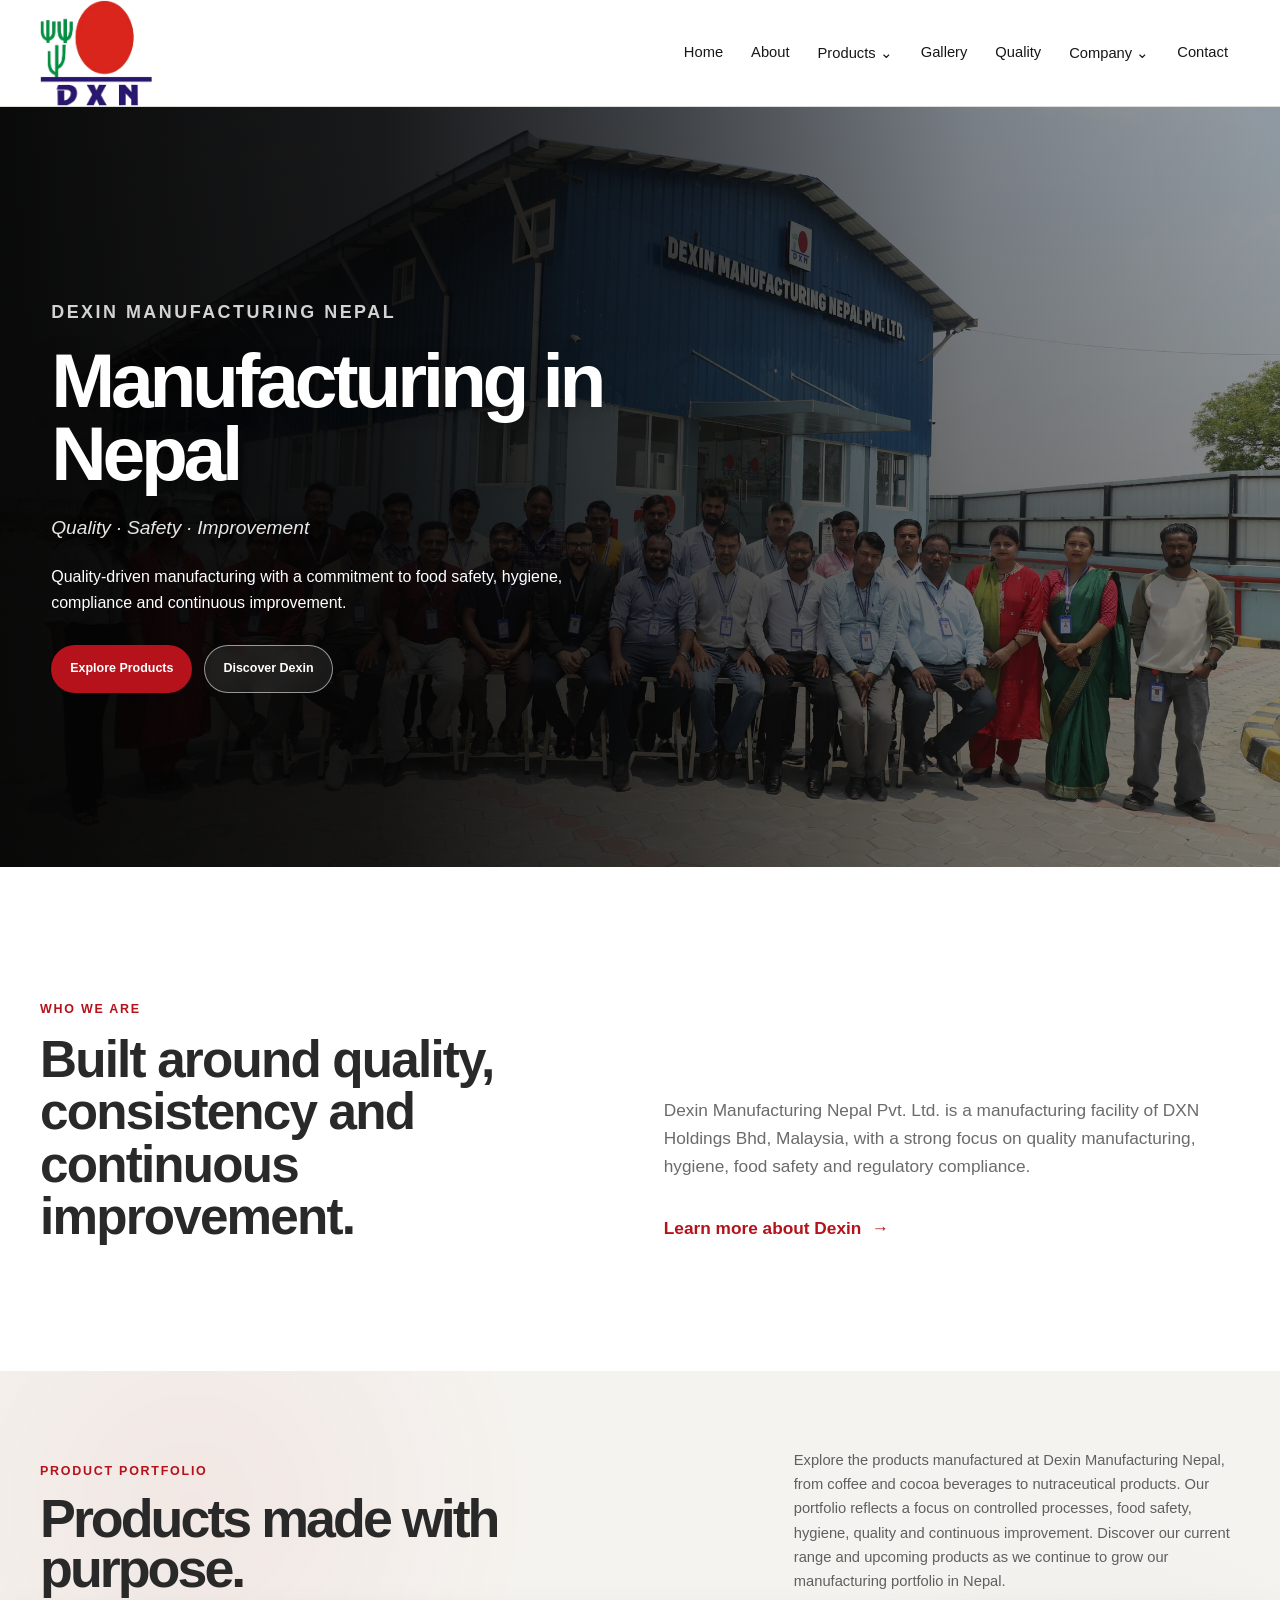
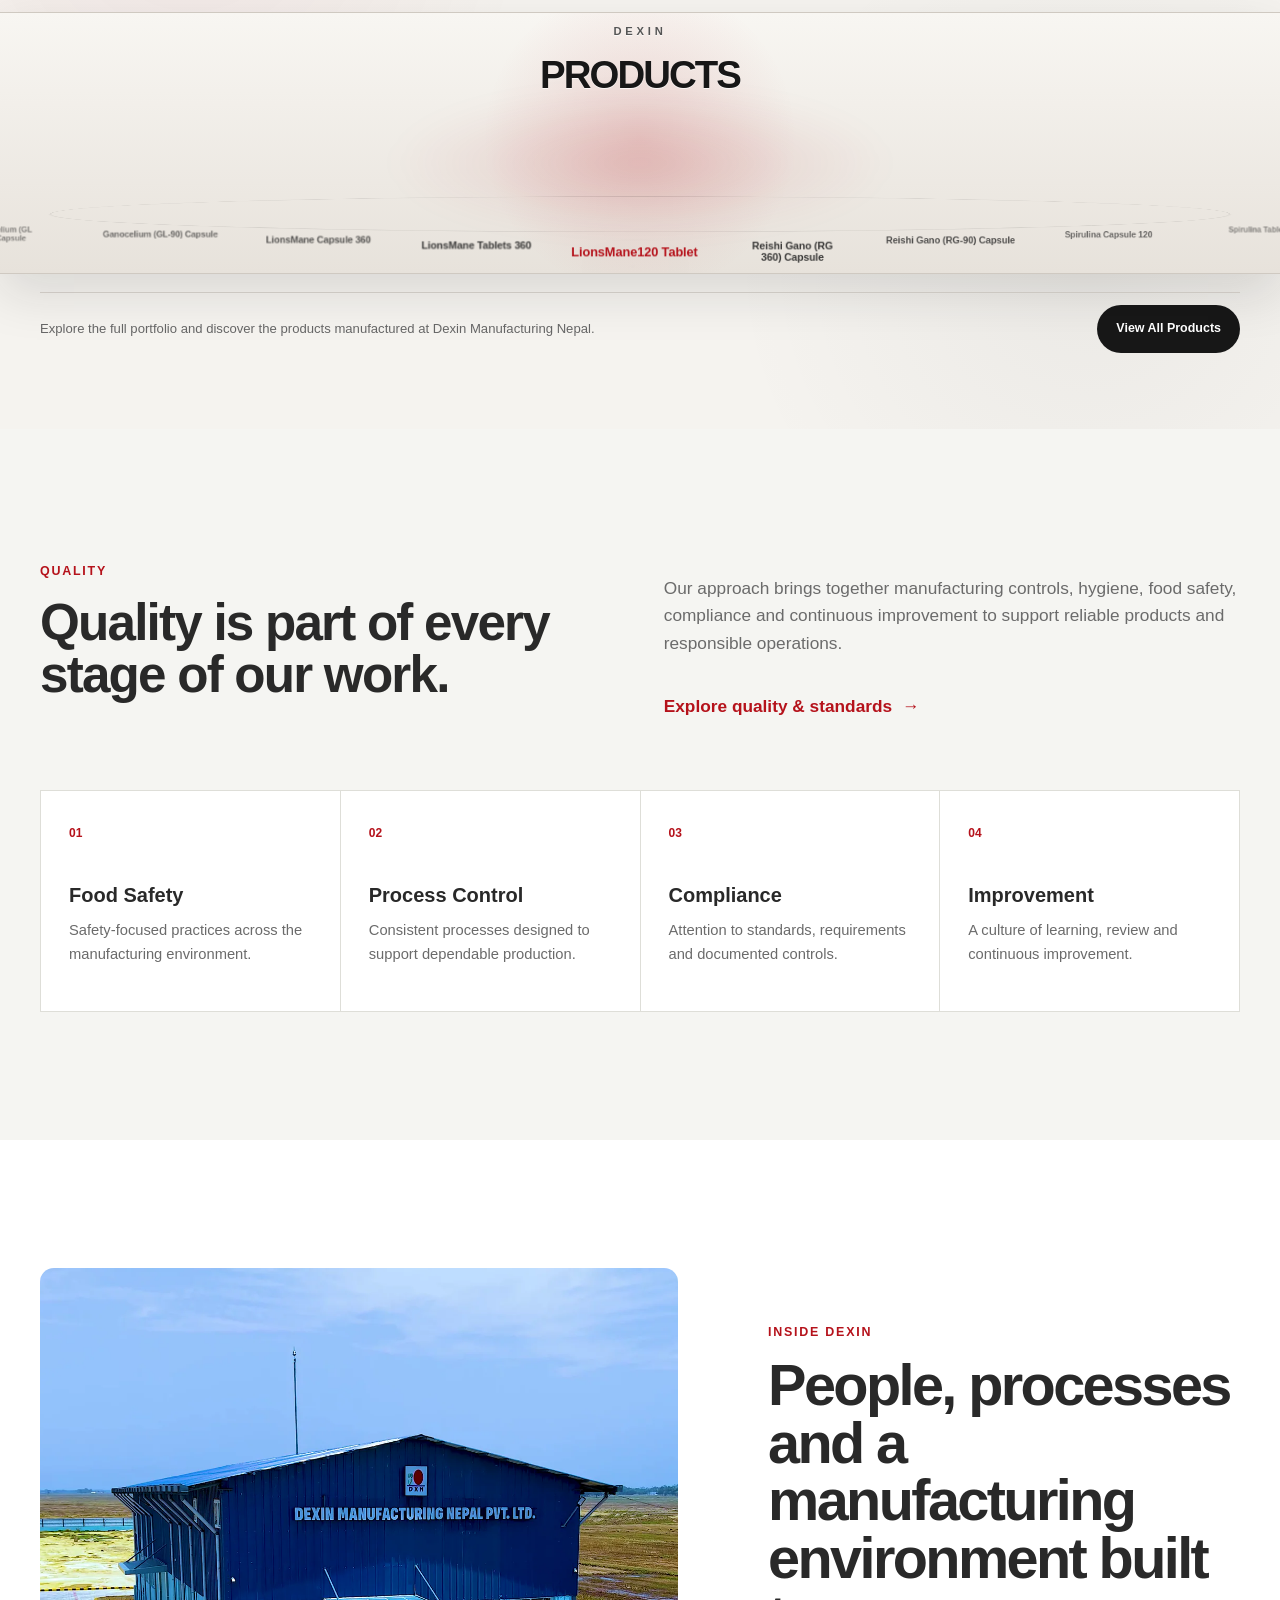
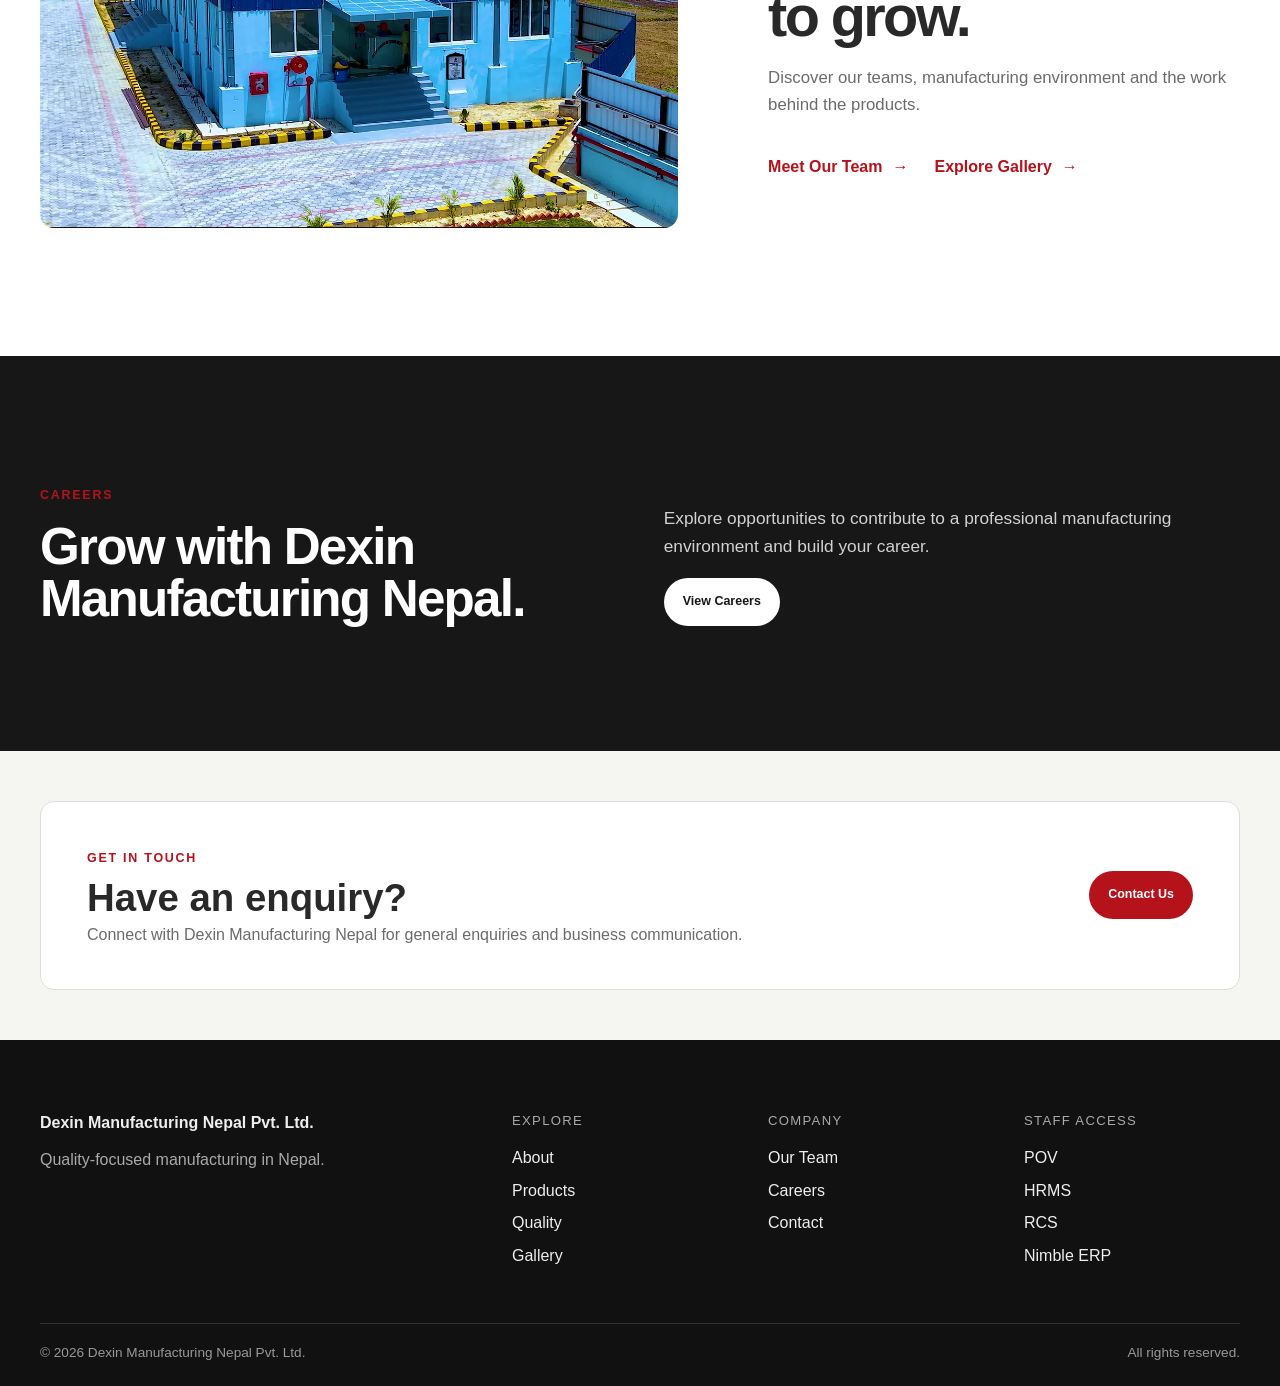
==== index.html @ 537d605a "Refresh automatic image slideshow script cache" ====
<!DOCTYPE html>
<html lang="en">
<head>
<meta charset="UTF-8">
<meta name="viewport" content="width=device-width, initial-scale=1.0">
<meta name="description" content="Dexin Manufacturing Nepal Pvt. Ltd. — quality-focused manufacturing, food safety, innovation and continuous improvement.">
<title>Dexin Manufacturing Nepal Pvt. Ltd.</title>
<link rel="icon" type="image/png" href="images/logo/dxn-logo.png">
<link rel="preload" as="image" href="optimized-images/hero/factory-main.webp" fetchpriority="high">
<link rel="stylesheet" href="css/style.css?v=nav-glow-2">
<link rel="stylesheet" href="css/pages/products.css">
<link rel="stylesheet" href="css/pages/home.css">
<link rel="stylesheet" href="css/responsive.css">
</head>
<body>
<header class="site-header"><div class="container header-inner">
<a class="brand" href="index.html"><img src="images/logo/dxn-logo.png" alt="Dexin Manufacturing Nepal logo"></a>
<button class="nav-toggle" type="button" aria-expanded="false" aria-controls="site-nav"><span></span><span></span><span></span><span class="sr-only">Open navigation</span></button>
<nav class="site-nav" id="site-nav" aria-label="Main navigation">
<a href="index.html" aria-current="page">Home</a><a href="about.html">About</a>
<div class="nav-dropdown"><button class="nav-dropdown-toggle" type="button">Products <span>⌄</span></button><div class="nav-dropdown-menu"><a href="products.html">All Products</a><div class="nav-dropdown-submenu"><button class="nav-submenu-toggle" type="button">Top Product <span>›</span></button><div class="nav-dropdown-submenu-menu"><a href="top-products.html?category=DXN%20Coffee">DXN Coffee</a><a href="top-products.html?category=DXN%20RG%20%26%20GL">DXN RG &amp; GL</a><a href="top-products.html?category=DXN%20Spirulina">DXN Spirulina</a><a href="top-products.html?category=DXN%20Cocozhi">DXN Cocozhi</a></div></div><a href="upcoming-products.html">Upcoming Product</a></div></div>
<a href="gallery.html">Gallery</a><a href="quality.html">Quality</a>
<div class="nav-dropdown"><button class="nav-dropdown-toggle" type="button">Company <span>⌄</span></button><div class="nav-dropdown-menu company-menu"><a href="our-team.html">Our Team</a><a href="careers.html">Careers</a><div class="nav-dropdown-submenu"><button class="nav-submenu-toggle" type="button">Staff Portal <span>›</span></button><div class="nav-dropdown-submenu-menu"><a href="https://pov.dxn2u.com" target="_blank" rel="noopener noreferrer">POV</a><a href="https://hrms.dxn2u.com" target="_blank" rel="noopener noreferrer">HRMS</a><a href="https://rcs.dxn2u.com" target="_blank" rel="noopener noreferrer">RCS</a><a href="https://dexin.nimbleerp.com" target="_blank" rel="noopener noreferrer">Nimble ERP</a></div></div></div></div>
<a href="contact.html">Contact</a>
</nav></div></header>

<main>
<section class="home-hero">
  <div class="container home-hero-grid">
    <div class="home-hero-copy reveal">
      <p class="eyebrow">DEXIN MANUFACTURING NEPAL</p>
      <h1>Manufacturing in Nepal</h1>
      <p class="hero-lead"><em>Quality · Safety · Improvement</em></p>
      <p class="hero-description">Quality-driven manufacturing with a commitment to food safety, hygiene, compliance and continuous improvement.</p>
      <div class="hero-actions">
        <a class="button button-primary" href="products.html">Explore Products</a>
        <a class="button button-ghost" href="about.html">Discover Dexin</a>
      </div>
    </div>
    <div class="home-hero-media reveal">
      <img src="images/hero/factory-main.png" alt="Dexin Manufacturing Nepal facility" data-auto-hero-fallback>
    </div>
  </div>
</section>

<section class="section home-intro">
  <div class="container split-layout">
    <div class="section-heading reveal">
      <span class="section-label">Who We Are</span>
      <h2>Built around quality, consistency and continuous improvement.</h2>
    </div>
    <div class="section-copy reveal">
      <p>Dexin Manufacturing Nepal Pvt. Ltd. is a manufacturing facility of DXN Holdings Bhd, Malaysia, with a strong focus on quality manufacturing, hygiene, food safety and regulatory compliance.</p>
      <a class="text-link" href="about.html">Learn more about Dexin <span>→</span></a>
    </div>
  </div>
</section>

<section class="home-products">
  <div class="container">
    <div class="home-section-intro reveal">
      <div>
        <span class="section-label">Product Portfolio</span>
        <h2>Products made with purpose.</h2>
      </div>
      <p>Explore the products manufactured at Dexin Manufacturing Nepal, from coffee and cocoa beverages to nutraceutical products. Our portfolio reflects a focus on controlled processes, food safety, hygiene, quality and continuous improvement. Discover our current range and upcoming products as we continue to grow our manufacturing portfolio in Nepal.</p>
    </div>
    <div class="home-product-stage">
      <div class="product-stage product-stage-modern">
        <div class="stage-glow" aria-hidden="true"></div>
        <div class="stage-center" aria-hidden="true">
          <span>DEXIN</span>
          <strong>PRODUCTS</strong>
        </div>
        <div id="product-orbit" class="product-orbit" aria-label="Rotating product showcase"></div>
      </div>
    </div>
    <div class="home-product-footer">
      <p>Explore the full portfolio and discover the products manufactured at Dexin Manufacturing Nepal.</p>
      <a class="button button-light" href="products.html">View All Products</a>
    </div>
  </div>
</section>

<section class="section section-muted home-quality">
  <div class="container">
    <div class="split-layout">
      <div class="section-heading reveal">
        <span class="section-label">Quality</span>
        <h2>Quality is part of every stage of our work.</h2>
      </div>
      <div class="section-copy reveal">
        <p>Our approach brings together manufacturing controls, hygiene, food safety, compliance and continuous improvement to support reliable products and responsible operations.</p>
        <a class="text-link" href="quality.html">Explore quality &amp; standards <span>→</span></a>
      </div>
    </div>
    <div class="quality-pillars">
      <article class="quality-pillar reveal"><span>01</span><h3>Food Safety</h3><p>Safety-focused practices across the manufacturing environment.</p></article>
      <article class="quality-pillar reveal"><span>02</span><h3>Process Control</h3><p>Consistent processes designed to support dependable production.</p></article>
      <article class="quality-pillar reveal"><span>03</span><h3>Compliance</h3><p>Attention to standards, requirements and documented controls.</p></article>
      <article class="quality-pillar reveal"><span>04</span><h3>Improvement</h3><p>A culture of learning, review and continuous improvement.</p></article>
    </div>
  </div>
</section>

<section class="section home-visual">
  <div class="container home-visual-grid">
    <div class="home-visual-image reveal"><img src="images/factory/factory-intro.jpg" alt="Dexin manufacturing environment" loading="lazy" decoding="async" data-image-rotator="factory"></div>
    <div class="home-visual-copy reveal">
      <span class="section-label">Inside Dexin</span>
      <h2>People, processes and a manufacturing environment built to grow.</h2>
      <p>Discover our teams, manufacturing environment and the work behind the products.</p>
      <div class="home-visual-links">
        <a class="text-link" href="our-team.html">Meet Our Team <span>→</span></a>
        <a class="text-link" href="gallery.html">Explore Gallery <span>→</span></a>
      </div>
    </div>
  </div>
</section>

<section class="section section-dark home-careers">
  <div class="container split-layout">
    <div class="section-heading reveal">
      <span class="section-label">Careers</span>
      <h2>Grow with Dexin Manufacturing Nepal.</h2>
    </div>
    <div class="section-copy reveal">
      <p>Explore opportunities to contribute to a professional manufacturing environment and build your career.</p>
      <a class="button button-light" href="careers.html">View Careers</a>
    </div>
  </div>
</section>

<section class="home-contact">
  <div class="container home-contact-inner reveal">
    <div><span class="section-label">Get in Touch</span><h2>Have an enquiry?</h2><p>Connect with Dexin Manufacturing Nepal for general enquiries and business communication.</p></div>
    <a class="button button-primary" href="contact.html">Contact Us</a>
  </div>
</section>
</main>

<footer class="site-footer"><div class="container footer-grid">
<div><strong>Dexin Manufacturing Nepal Pvt. Ltd.</strong><p>Quality-focused manufacturing in Nepal.</p></div>
<div><span>Explore</span><a href="about.html">About</a><a href="products.html">Products</a><a href="quality.html">Quality</a><a href="gallery.html">Gallery</a></div>
<div><span>Company</span><a href="our-team.html">Our Team</a><a href="careers.html">Careers</a><a href="contact.html">Contact</a></div>
<div><span>Staff Access</span><a href="https://pov.dxn2u.com" target="_blank" rel="noopener noreferrer">POV</a><a href="https://hrms.dxn2u.com" target="_blank" rel="noopener noreferrer">HRMS</a><a href="https://rcs.dxn2u.com" target="_blank" rel="noopener noreferrer">RCS</a><a href="https://dexin.nimbleerp.com" target="_blank" rel="noopener noreferrer">Nimble ERP</a></div>
</div><div class="container footer-bottom"><span>© <span id="current-year"></span> Dexin Manufacturing Nepal Pvt. Ltd.</span><span>All rights reserved.</span></div></footer>

<script src="js/main.js"></script>
<script src="js/navigation.js"></script>
<script src="js/products.js"></script>
<script src="js/automatic-images.js?v=hero-contrast-15s?v=hero-contrast-12s"></script>
<script src="js/optimized-images.js"></script>
</body></html>
---- css/style.css ----
:root{--primary:#b5121b;--primary-dark:#8f0e15;--dark:#171717;--text:#292929;--muted:#6b6b6b;--surface:#fff;--surface-muted:#f5f5f2;--line:#deded8;--container:1200px;--radius:14px;--shadow:0 16px 45px rgba(0,0,0,.08)}*{box-sizing:border-box}html{scroll-behavior:smooth;overflow-x:clip}body{margin:0;overflow-x:clip;font-family:Arial,Helvetica,sans-serif;color:var(--text);background:var(--surface);line-height:1.6}img{display:block;max-width:100%}a{color:inherit;text-decoration:none}.container{width:min(calc(100% - 48px),var(--container));margin-inline:auto}.sr-only{position:absolute;width:1px;height:1px;padding:0;margin:-1px;overflow:hidden;clip:rect(0,0,0,0);white-space:nowrap;border:0}.site-header{position:sticky;top:0;z-index:100;background:rgba(255,255,255,.96);border-bottom:1px solid var(--line);backdrop-filter:blur(12px)}.header-inner{min-height:78px;display:flex;align-items:center;justify-content:space-between;gap:28px}.brand img{width:112px}.site-nav{display:flex;align-items:center;gap:4px}.site-nav>a,.nav-dropdown-toggle{padding:10px 12px;border:0;background:transparent;color:var(--dark);cursor:pointer;font-size:.92rem;border-radius:999px;transition:color .2s ease,background .2s ease,box-shadow .2s ease,transform .2s ease}.site-nav>a:hover,.site-nav>a:focus-visible,.nav-dropdown-toggle:hover,.nav-dropdown-toggle:focus-visible{color:#fff !important;background:var(--primary) !important;box-shadow:0 0 14px rgba(181,18,27,.65),0 0 30px rgba(181,18,27,.3),inset 0 0 10px rgba(255,255,255,.08);text-shadow:0 0 8px rgba(255,255,255,.45);text-decoration:none}
.site-nav>a:hover,.nav-dropdown-toggle:hover{transform:translateY(-1px)}.nav-dropdown{position:relative}.nav-dropdown-menu{position:absolute;top:calc(100% + 8px);right:0;min-width:190px;padding:8px;background:#fff;border:1px solid var(--line);border-radius:10px;box-shadow:var(--shadow);opacity:0;visibility:hidden;transform:translateY(-5px);transition:.2s ease}.nav-dropdown:hover .nav-dropdown-menu,.nav-dropdown.open .nav-dropdown-menu{opacity:1;visibility:visible;transform:translateY(0)}.nav-dropdown-menu a{display:block;padding:10px 12px;border-radius:7px}.nav-dropdown-menu a:hover{background:var(--surface-muted);color:var(--primary)}.company-menu{min-width:210px}.nav-menu-label{display:block;margin:7px 8px 3px;padding-top:9px;border-top:1px solid var(--line);color:var(--muted);font-size:.68rem;font-weight:700;letter-spacing:.12em;text-transform:uppercase}.nav-toggle{display:none}.hero{overflow:hidden;padding:clamp(56px,8vw,110px) 0;background:var(--surface-muted)}.hero-inner{display:grid;grid-template-columns:.9fr 1.1fr;align-items:center;gap:clamp(40px,7vw,100px)}.eyebrow,.section-label{color:var(--primary);font-size:.78rem;font-weight:700;letter-spacing:.14em;text-transform:uppercase}.hero h1{max-width:720px;margin:16px 0 22px;font-size:clamp(3rem,6vw,5.7rem);line-height:.98;letter-spacing:-.045em}.hero-lead{max-width:600px;font-size:clamp(1.05rem,1.8vw,1.25rem);color:var(--muted)}.hero-actions{display:flex;flex-wrap:wrap;gap:12px;margin-top:30px}.hero-media,.hero-media img{min-height:520px}.hero-media img{width:100%;height:100%;object-fit:cover;border-radius:var(--radius);box-shadow:var(--shadow)}.section{padding:clamp(72px,10vw,140px) 0}.section-muted{background:var(--surface-muted)}.section-dark{color:#fff;background:var(--dark)}.split-layout{display:grid;grid-template-columns:minmax(0,.95fr) minmax(0,1.05fr);gap:clamp(40px,8vw,120px)}.section-heading h2{margin:14px 0 0;max-width:720px;font-size:clamp(2.2rem,4vw,4.4rem);line-height:1.02;letter-spacing:-.035em}.section-heading p{color:var(--muted);max-width:650px}.section-copy{max-width:620px;font-size:1.08rem;color:var(--muted);align-self:end}.section-dark .section-copy{color:#d2d2d2}.text-link{display:inline-flex;gap:10px;align-items:center;margin-top:18px;color:var(--primary);font-weight:700}.text-link span{transition:transform .2s}.text-link:hover span{transform:translateX(5px)}.button{display:inline-flex;align-items:center;justify-content:center;min-height:46px;padding:0 20px;border-radius:999px;font-weight:700;border:1px solid transparent;transition:transform .2s,background .2s}.button:hover{transform:translateY(-2px)}.button-primary{background:var(--primary);color:#fff}.button-primary:hover{background:var(--primary-dark)}.button-ghost{border-color:var(--line);background:#fff}.button-light{background:#fff;color:var(--dark)}.product-preview-grid{display:grid;grid-template-columns:repeat(3,1fr);gap:18px;margin-top:42px}.content-card{min-height:260px;overflow:hidden;border:1px solid var(--line);border-radius:var(--radius);background:#fff}.card-placeholder{min-height:260px;display:grid;place-items:center;padding:20px;color:var(--muted)}.section-footer{margin-top:28px}.site-footer{padding:70px 0 22px;background:#111;color:#eee}.footer-grid{display:grid;grid-template-columns:2fr 1fr 1fr 1fr;gap:40px}.footer-grid>div{display:flex;flex-direction:column;gap:7px}.footer-grid p{margin:4px 0;color:#aaa}.footer-grid span{margin-bottom:7px;color:#aaa;font-size:.82rem;text-transform:uppercase;letter-spacing:.1em}.footer-grid a:hover{color:#fff;text-decoration:underline}.footer-bottom{display:flex;justify-content:space-between;gap:20px;margin-top:55px;padding-top:18px;border-top:1px solid #333;color:#999;font-size:.85rem}.reveal{opacity:0;transform:translateY(22px);transition:opacity .7s ease,transform .7s ease}.reveal.is-visible{opacity:1;transform:translateY(0)}.nav-dropdown-submenu{position:relative}.nav-submenu-toggle{width:100%;display:flex;align-items:center;justify-content:space-between;gap:18px;padding:10px 12px;border:0;background:transparent;color:var(--dark);cursor:pointer;font:inherit;text-align:left;border-radius:7px}.nav-submenu-toggle:hover{background:var(--surface-muted);color:var(--primary)}.nav-dropdown-submenu-menu{position:absolute;top:-8px;left:calc(100% + 8px);min-width:205px;padding:8px;background:#fff;border:1px solid var(--line);border-radius:10px;box-shadow:var(--shadow);opacity:0;visibility:hidden;transform:translateX(-5px);transition:.2s ease}.nav-dropdown-submenu:hover>.nav-dropdown-submenu-menu,.nav-dropdown-submenu.open>.nav-dropdown-submenu-menu{opacity:1;visibility:visible;transform:translateX(0)}.nav-dropdown-submenu-menu a{display:block;padding:10px 12px;border-radius:7px}.nav-dropdown-submenu-menu a:hover{background:var(--surface-muted);color:var(--primary)}.company-menu{min-width:210px}.company-menu .nav-dropdown-submenu-menu{min-width:180px}.nav-menu-label{display:block;margin:7px 8px 3px;padding-top:9px;border-top:1px solid var(--line);color:var(--muted);font-size:.68rem;font-weight:700;letter-spacing:.12em;text-transform:uppercase}.nav-dropdown-submenu{position:relative}.nav-submenu-toggle{width:100%;display:flex;align-items:center;justify-content:space-between;gap:18px;padding:10px 12px;border:0;background:transparent;color:var(--dark);cursor:pointer;font:inherit;text-align:left;border-radius:7px}.nav-submenu-toggle:hover{background:var(--surface-muted);color:var(--primary)}.nav-dropdown-submenu-menu{position:absolute;top:-8px;left:calc(100% + 8px);min-width:205px;padding:8px;background:#fff;border:1px solid var(--line);border-radius:10px;box-shadow:var(--shadow);opacity:0;visibility:hidden;transform:translateX(-5px);transition:.2s ease}.nav-dropdown-submenu:hover>.nav-dropdown-submenu-menu,.nav-dropdown-submenu.open>.nav-dropdown-submenu-menu{opacity:1;visibility:visible;transform:translateX(0)}.nav-dropdown-submenu-menu a{display:block;padding:10px 12px;border-radius:7px}.nav-dropdown-submenu-menu a:hover{background:var(--surface-muted);color:var(--primary)}.company-menu{min-width:210px}.company-menu .nav-dropdown-submenu-menu{min-width:180px}

/* Product Quick View modal */
body.product-quick-view-open{overflow:hidden}
.product-quick-view{position:fixed;inset:0;z-index:9999;display:grid;place-items:center;padding:clamp(16px,3vw,42px);box-sizing:border-box}
.product-quick-view[hidden]{display:none}
.product-quick-view-backdrop{position:absolute;inset:0;background:rgba(8,8,8,.54);backdrop-filter:blur(9px);-webkit-backdrop-filter:blur(9px);opacity:0;transition:opacity .22s ease}
.product-quick-view-dialog{position:relative;z-index:1;width:min(920px,100%);max-height:min(760px,calc(100vh - 40px));overflow:auto;display:grid;grid-template-columns:minmax(260px,.82fr) minmax(0,1.18fr);background:#fff;border:1px solid rgba(255,255,255,.75);border-radius:28px;box-shadow:0 35px 100px rgba(0,0,0,.28);transform:translateY(18px) scale(.97);opacity:0;transition:transform .22s ease,opacity .22s ease;outline:none}
.product-quick-view.is-open .product-quick-view-backdrop{opacity:1}
.product-quick-view.is-open .product-quick-view-dialog{transform:translateY(0) scale(1);opacity:1}
.product-quick-view-close{position:absolute;top:15px;right:15px;z-index:3;width:40px;height:40px;border:1px solid rgba(23,23,23,.1);border-radius:50%;background:rgba(255,255,255,.92);color:#171717;font:inherit;font-size:1.45rem;line-height:1;cursor:pointer;box-shadow:0 8px 20px rgba(23,23,23,.1);transition:transform .2s ease,background .2s ease}
.product-quick-view-close:hover{transform:rotate(4deg) scale(1.04);background:#f3f3ef}
.product-quick-view-media{min-height:470px;display:grid;place-items:center;background:#f5f5f2;padding:42px;overflow:hidden}
.product-quick-view-media img{display:block;width:100%;height:100%;max-width:100%;max-height:100%;object-fit:contain;filter:drop-shadow(0 22px 28px rgba(23,23,23,.13))}
.product-quick-view-image-empty{width:100%;height:100%;min-height:300px;display:flex;flex-direction:column;align-items:center;justify-content:center;gap:8px;color:#bdbdb5;text-align:center}
.product-quick-view-image-empty span{font-size:1.5rem;font-weight:900;letter-spacing:.16em}
.product-quick-view-image-empty small{font-size:.62rem;letter-spacing:.1em}
.product-quick-view-content{padding:clamp(34px,5vw,58px) clamp(28px,5vw,58px) 42px;display:flex;flex-direction:column;justify-content:center;min-width:0}
.product-quick-view-meta{display:flex;align-items:center;gap:9px;flex-wrap:wrap;margin-bottom:14px}
.product-quick-view-type,.product-quick-view-status{display:inline-flex;align-items:center;min-height:25px;padding:5px 9px;border-radius:999px;font-size:.58rem;font-weight:800;letter-spacing:.08em;text-transform:uppercase}
.product-quick-view-type{background:#f1f1ed;color:#777}
.product-quick-view-status-current{background:#171717;color:#fff}
.product-quick-view-status-upcoming{background:#b5121b;color:#fff}
.product-quick-view-content h2{margin:0 42px 16px 0;font-size:clamp(2rem,4vw,3.65rem);line-height:.98;letter-spacing:-.05em;color:#171717}
.product-quick-view-description{margin:0;color:#62625d;font-size:.94rem;line-height:1.75}
.product-quick-view-facts{display:grid;grid-template-columns:repeat(2,minmax(0,1fr));gap:10px;margin:25px 0 0}
.product-quick-view-facts>div{padding:13px 15px;border:1px solid #e3e3de;border-radius:13px;background:#fafaf8}
.product-quick-view-facts dt{margin:0 0 4px;color:#92928b;font-size:.57rem;font-weight:800;letter-spacing:.1em;text-transform:uppercase}
.product-quick-view-facts dd{margin:0;color:#292925;font-size:.76rem;line-height:1.4;font-weight:700}
.product-quick-view-actions{display:flex;align-items:center;gap:10px;flex-wrap:wrap;margin-top:28px}
.product-quick-view-actions .button{padding:11px 16px;font-size:.7rem}
.product-quick-view-dismiss{cursor:pointer}
@media(max-width:760px){
  .product-quick-view{padding:12px}
  .product-quick-view-dialog{grid-template-columns:1fr;max-height:calc(100vh - 24px);border-radius:22px}
  .product-quick-view-media{min-height:290px;height:34vh;max-height:360px;padding:28px}
  .product-quick-view-content{padding:28px 24px 30px}
  .product-quick-view-content h2{font-size:clamp(1.85rem,8vw,2.8rem)}
}
@media(max-width:480px){
  .product-quick-view-media{height:260px;min-height:240px;padding:22px}
  .product-quick-view-facts{grid-template-columns:1fr}
  .product-quick-view-actions{display:grid;grid-template-columns:1fr}
  .product-quick-view-actions .button{text-align:center}
}
@media(prefers-reduced-motion:reduce){
  .product-quick-view-backdrop,.product-quick-view-dialog,.product-quick-view-close{transition:none}
}
---- css/pages/products.css ----
/* Products — premium editorial catalogue */
.products-editorial-hero{position:relative;min-height:760px;display:flex;align-items:center;background:#f1f1ed;color:#171717;overflow:hidden;border-bottom:1px solid #deded8}
.products-hero-noise{position:absolute;inset:0;opacity:.22;pointer-events:none;background-image:radial-gradient(#8d8d86 .7px,transparent .7px);background-size:18px 18px}
.products-hero-content{position:relative;z-index:1;display:grid;grid-template-columns:.82fr 1.18fr;gap:24px;align-items:center;min-height:820px}
.products-hero-copy{padding:70px 0 80px;max-width:640px}
.products-hero-copy h1{margin:17px 0 25px;font-size:clamp(3.8rem,7vw,7.5rem);line-height:.87;letter-spacing:-.065em}
.products-hero-copy h1 em{font-style:normal;color:#b5121b}
.products-hero-copy>p:not(.eyebrow){max-width:540px;color:#656560;font-size:1.08rem;line-height:1.7}
.products-hero-actions{display:flex;align-items:center;gap:25px;margin-top:32px;flex-wrap:wrap}
.button{display:inline-flex;align-items:center;gap:12px;text-decoration:none;border-radius:999px;padding:13px 18px;font-size:.78rem;font-weight:800}
.button-dark{background:#171717;color:#fff}.button-dark:hover{background:#b5121b}.button-light{background:#fff;color:#171717}.button-light:hover{background:#f1f1ed}
.hero-product-stage{position:relative;height:700px;max-width:820px;margin:auto;width:100%;display:grid;place-items:center;isolation:isolate}
.hero-product-stage::before{content:"";position:absolute;width:88%;aspect-ratio:1/1;border:1px solid rgba(23,23,23,.12);border-radius:50%;box-shadow:0 0 0 34px rgba(23,23,23,.025),0 0 0 68px rgba(23,23,23,.018);pointer-events:none}
.hero-product-stage::after{content:"";position:absolute;width:54%;height:31%;border:1px solid rgba(181,18,27,.13);border-radius:50%;transform:rotate(-8deg);pointer-events:none}
.hero-product-orbit-system{position:absolute;inset:50% 0 auto 50%;width:0;height:0;z-index:3}
.hero-product-orbit-card{position:absolute;left:0;top:0;display:flex;flex-direction:column;align-items:center;gap:5px;text-decoration:none;color:#171717;transform-origin:center center;will-change:transform,opacity;transition:opacity .25s ease,filter .25s ease;outline:none}
.hero-product-item{box-sizing:border-box;width:100%;height:var(--hero-card-media-height,146px);flex:0 0 var(--hero-card-media-height,146px);min-width:0;min-height:0;display:grid;place-items:center;background:rgba(255,255,255,.96);border:1px solid #deded8;border-radius:18px;padding:12px;box-shadow:0 14px 32px rgba(23,23,23,.11);backdrop-filter:blur(8px);overflow:hidden;contain:paint}
.hero-product-item img{display:block;width:auto;height:auto;min-width:0;min-height:0;max-width:82%;max-height:82%;object-fit:contain;object-position:center;box-sizing:border-box;transform:none;filter:drop-shadow(0 6px 9px rgba(23,23,23,.09))}
.hero-product-item-empty{background:rgba(247,247,243,.96);color:#c6c6bf;display:flex;flex-direction:column;align-items:center;justify-content:center;gap:7px;text-align:center}
.hero-product-item-empty>span{font-size:1rem;letter-spacing:.16em;font-weight:900}
.hero-product-item-empty small{font-size:.48rem;letter-spacing:.08em}
.hero-product-name{display:block;width:100%;max-width:128px;text-align:center;font-size:.48rem;line-height:1.12;font-weight:800;letter-spacing:-.01em;text-wrap:balance;overflow-wrap:anywhere}
.hero-product-type{font-size:.36rem;line-height:1;text-transform:uppercase;letter-spacing:.1em;color:#8a8a84}
.hero-product-orbit-card:hover .hero-product-item,.hero-product-orbit-card:focus-visible .hero-product-item{border-color:#b5121b;box-shadow:0 22px 48px rgba(23,23,23,.18)}
.hero-product-orbit-card:focus-visible{outline:2px solid #b5121b;outline-offset:5px;border-radius:24px}
.hero-product-orbit-card.is-front .hero-product-name{color:#b5121b}
.hero-product-center{position:relative;z-index:20;pointer-events:none;width:230px;height:230px;border-radius:50%;background:#171717;color:#fff;display:flex;flex-direction:column;align-items:center;justify-content:center;box-shadow:0 25px 60px rgba(23,23,23,.2);text-align:center}
.hero-product-center span{font-size:.62rem;letter-spacing:.22em;font-weight:800;color:#d8d8d0}.hero-product-center strong{font-size:1.75rem;letter-spacing:-.05em}.hero-product-center small{font-size:.55rem;letter-spacing:.18em;margin-top:5px;color:#aaa}
.hero-product-orbit-label{position:absolute;right:3%;bottom:2%;font-size:.52rem;font-weight:800;letter-spacing:.13em;color:#85857e;z-index:6}.hero-product-orbit-label span{color:#b5121b;margin:0 4px}
.product-index{background:#fff;padding-top:110px;padding-bottom:125px}
.product-index-head{display:grid;grid-template-columns:1fr 1fr;gap:60px;align-items:end;margin-bottom:42px}
.product-index-head h2{margin:10px 0 0;font-size:clamp(3rem,5vw,5.3rem);line-height:.92;letter-spacing:-.055em}
.product-index-head>p{margin:0;color:#6b6b6b;line-height:1.7;max-width:530px;justify-self:end}
.product-filter-bar{display:flex;gap:8px;flex-wrap:wrap;border-top:1px solid #deded8;border-bottom:1px solid #deded8;padding:13px 0;margin-bottom:28px}
.product-filter{appearance:none;border:1px solid transparent;background:transparent;border-radius:999px;padding:9px 15px;color:#686864;font:inherit;font-size:.76rem;font-weight:800;cursor:pointer}
.product-filter:hover{background:#f1f1ed;color:#171717}.product-filter.is-active{background:#171717;color:#fff}
.product-grid-all{display:grid;grid-template-columns:repeat(3,1fr);gap:18px;margin-top:0}
.product-card-editorial{border:1px solid #deded8;border-radius:18px;background:#fff;overflow:hidden;text-decoration:none;color:inherit;transition:transform .28s ease,box-shadow .28s ease,border-color .28s ease}
.product-card-editorial:hover{transform:translateY(-6px);border-color:#c9c9c2;box-shadow:0 24px 60px rgba(23,23,23,.1)}
.product-card-editorial .product-card-media{height:350px;background:#f5f5f2;padding:24px;position:relative;display:grid;place-items:center;overflow:hidden;isolation:isolate}
.product-card-editorial .product-image-fit{width:100%;height:100%;min-width:0;min-height:0;display:grid;place-items:center;overflow:hidden}
.product-card-editorial .product-card-media img{display:block;width:100%;height:100%;min-width:0;min-height:0;max-width:100%;max-height:100%;object-fit:contain;object-position:center;filter:drop-shadow(0 14px 20px rgba(23,23,23,.1));transform:scale(var(--product-visual-scale,1));transition:transform .35s ease}
.product-card-editorial:hover .product-card-media img{transform:scale(calc(var(--product-visual-scale,1) * 1.02))}
.product-card-body{padding:20px 21px 24px;border-top:1px solid #e7e7e2}.product-card-meta{display:flex;justify-content:space-between;align-items:center}.product-card-meta small{color:#b5121b;text-transform:uppercase;letter-spacing:.1em;font-weight:800;font-size:.63rem}.product-card-meta span{font-size:.9rem;color:#999;transition:transform .25s}.product-card-editorial:hover .product-card-meta span{transform:translate(3px,-3px);color:#171717}
.product-card-editorial h3{margin:10px 0 7px;font-size:1.18rem;line-height:1.15;letter-spacing:-.025em}.product-package{margin:0;color:#777;font-size:.78rem;line-height:1.5}
.product-status{position:absolute;top:14px;left:14px;padding:6px 9px;border-radius:999px;background:#171717;color:#fff;font-size:.61rem;font-weight:800;letter-spacing:.06em}.product-status-upcoming{background:#b5121b}
.product-image-empty{height:100%;width:100%;display:flex;flex-direction:column;align-items:center;justify-content:center;color:#999;gap:8px}.product-image-empty span{font-size:1.5rem;letter-spacing:.16em;font-weight:900;color:#d1d1cb}.product-image-empty small{font-size:.65rem;letter-spacing:.08em}
.products-category-band{background:#171717;color:#fff;padding:90px 0}.products-category-inner{display:grid;grid-template-columns:1.05fr 1fr auto;gap:50px;align-items:center}.products-category-inner h2{font-size:clamp(2.3rem,4vw,4.5rem);line-height:.95;letter-spacing:-.055em;margin:10px 0 0}.products-category-inner>p{margin:0;color:#aaa;line-height:1.7;max-width:470px}.products-category-inner .section-label{color:#d71920}
.product-loading{grid-column:1/-1;text-align:center;padding:70px;color:#777}
@media(max-width:1050px){
  .products-editorial-hero,.products-hero-content{min-height:720px}
  .products-hero-content{grid-template-columns:.8fr 1.2fr}
  .hero-product-stage{height:620px}
  .hero-product-center{width:200px;height:200px}
  .hero-product-stage::before{width:86%}
  .product-grid-all{grid-template-columns:repeat(2,1fr)}
  .products-category-inner{grid-template-columns:1fr 1fr}
  .products-category-inner .button{justify-self:start}
}
@media(max-width:760px){
  .products-editorial-hero{min-height:auto}
  .products-hero-content{display:block;min-height:auto}
  .products-hero-copy{text-align:center;padding:80px 0 20px;margin:auto}
  .products-hero-copy>p:not(.eyebrow){margin-left:auto;margin-right:auto}
  .products-hero-actions{justify-content:center}
  .hero-product-stage{height:560px;max-width:680px}
  .hero-product-center{width:165px;height:165px}
  .hero-product-center strong{font-size:1.2rem}
  .hero-product-stage::before{width:88%}
  .hero-product-orbit-label{right:50%;transform:translateX(50%);bottom:0;white-space:nowrap}
  .product-index{padding-top:75px;padding-bottom:85px}
  .product-index-head{grid-template-columns:1fr;gap:20px}
  .product-index-head>p{justify-self:start}
  .products-category-inner{grid-template-columns:1fr;gap:25px}
}
@media(max-width:560px){
  .products-hero-copy h1{font-size:clamp(3.25rem,16vw,5rem)}
  .hero-product-stage{height:500px}
  .hero-product-center{width:135px;height:135px}
  .hero-product-center strong{font-size:1rem}
  .hero-product-center span{font-size:.5rem}
  .hero-product-stage::before{width:94%;box-shadow:0 0 0 18px rgba(23,23,23,.025),0 0 0 36px rgba(23,23,23,.018)}
  .hero-product-stage::after{width:70%;height:34%}
  .hero-product-orbit-label{font-size:.43rem}
  .product-grid-all{grid-template-columns:1fr}
  .product-card-editorial .product-card-media{height:300px;padding:28px}
  .product-filter-bar{overflow-x:auto;flex-wrap:nowrap}
  .product-filter{flex:0 0 auto}
  .products-category-band{padding:70px 0}
}
@media(prefers-reduced-motion:reduce){.hero-product-orbit-card{transition:none}.hero-product-stage::before,.hero-product-stage::after{animation:none!important}}
\n
/* Product hero rotating showcase */
.products-editorial-hero .hero-product-showcase,.products-hero-modern .hero-product-showcase{position:relative;width:100%;height:700px;display:grid;place-items:center;isolation:isolate;overflow:visible}
.hero-product-ring{position:absolute;left:50%;top:48%;width:0;height:0;z-index:4}
.hero-product-ring::before,.hero-product-ring::after{content:"";position:absolute;border:1px solid rgba(23,23,23,.11);border-radius:50%;pointer-events:none;transform:translate(-50%,-50%)}
.hero-product-ring::before{width:clamp(360px,43vw,650px);height:clamp(360px,43vw,650px)}
.hero-product-ring::after{width:clamp(250px,31vw,470px);height:clamp(250px,31vw,470px);border-color:rgba(181,18,27,.12)}
.hero-product-orbit-item{position:absolute;left:0;top:0;width:clamp(82px,9vw,128px);height:clamp(105px,12vw,155px);padding:7px;border:1px solid rgba(23,23,23,.12);border-radius:18px;background:rgba(255,255,255,.92);box-shadow:0 15px 34px rgba(23,23,23,.11);overflow:hidden;display:grid;place-items:center;transition:opacity .25s ease,border-color .25s ease;will-change:transform,opacity}
.hero-product-orbit-item img{width:100%;height:100%;max-width:100%;max-height:100%;object-fit:contain;object-position:center;display:block;transform:scale(var(--orbit-image-scale,1));transform-origin:center;filter:drop-shadow(0 7px 10px rgba(23,23,23,.1))}
.hero-product-orbit-item.is-front,.hero-product-orbit-item:hover,.hero-product-orbit-item:focus-visible{border-color:#b5121b;box-shadow:0 20px 42px rgba(23,23,23,.17);outline:none}
.hero-product-main{position:relative;z-index:30;width:clamp(210px,25vw,330px);height:clamp(250px,31vw,390px);border-radius:28px;background:rgba(255,255,255,.97);border:1px solid #deded8;box-shadow:0 28px 70px rgba(23,23,23,.18);display:grid;place-items:center;padding:22px}
.hero-product-main img{width:100%;height:100%;object-fit:contain;filter:drop-shadow(0 16px 22px rgba(23,23,23,.12))}
.hero-product-fixed-caption{position:absolute;z-index:40;left:50%;bottom:18px;transform:translateX(-50%);width:min(92%,560px);text-align:center;pointer-events:none;background:rgba(241,241,237,.9);backdrop-filter:blur(8px);border:1px solid rgba(23,23,23,.1);border-radius:999px;padding:11px 18px 10px}
.hero-product-fixed-caption small{display:block;font-size:.5rem;letter-spacing:.16em;text-transform:uppercase;color:#8a8a84;font-weight:800}
.hero-product-fixed-caption h2{margin:3px 0 2px;font-size:clamp(1rem,1.7vw,1.45rem);line-height:1.1;letter-spacing:-.025em;color:#171717}
.hero-product-fixed-caption span{font-size:.52rem;color:#b5121b;font-weight:800;text-transform:uppercase;letter-spacing:.12em}
.hero-product-counter{position:absolute;right:3%;top:4%;z-index:45;font-size:.55rem;letter-spacing:.14em;color:#85857e;font-weight:800}
@media(max-width:760px){.products-editorial-hero .hero-product-showcase,.products-hero-modern .hero-product-showcase{height:570px}.hero-product-main{width:170px;height:215px;padding:15px;border-radius:21px}.hero-product-ring::before{width:360px;height:360px}.hero-product-ring::after{width:270px;height:270px}.hero-product-fixed-caption{bottom:5px;padding:9px 13px}}
@media(max-width:560px){.products-editorial-hero .hero-product-showcase,.products-hero-modern .hero-product-showcase{height:510px}.hero-product-main{width:135px;height:175px;padding:12px;border-radius:18px}.hero-product-ring::before{width:280px;height:280px}.hero-product-ring::after{width:205px;height:205px}.hero-product-orbit-item{width:66px;height:84px;padding:5px;border-radius:12px}.hero-product-fixed-caption{bottom:2px;width:calc(100% - 20px)}.hero-product-fixed-caption h2{font-size:.88rem}.hero-product-counter{right:4%;top:2%;font-size:.45rem}}
@media(prefers-reduced-motion:reduce){.hero-product-orbit-item{transition:none}}


/* Featured hero product — contained image + compact fixed caption */
.hero-product-main{
  box-sizing:border-box;
  width:clamp(220px,22vw,280px);
  height:clamp(270px,29vw,340px);
  padding:18px;
}
.hero-product-main img{
  display:block;
  width:auto;
  height:auto;
  max-width:88%;
  max-height:88%;
  min-width:0;
  min-height:0;
  object-fit:contain;
  object-position:center;
}
.hero-product-fixed-caption{
  width:min(82%,390px);
  padding:7px 14px 6px;
  bottom:125px;
}
.hero-product-fixed-caption small{
  font-size:.42rem;
  letter-spacing:.14em;
}
.hero-product-fixed-caption h2{
  margin:2px 0 1px;
  font-size:clamp(.78rem,1.25vw,1.05rem);
  line-height:1.05;
}
.hero-product-fixed-caption span{
  font-size:.42rem;
  letter-spacing:.1em;
}
@media(max-width:760px){
  .hero-product-main{width:170px;height:215px;padding:15px}
  .hero-product-main img{max-width:86%;max-height:86%}
  .hero-product-fixed-caption{width:min(78%,300px);bottom:95px;padding:6px 11px 5px}
}
@media(max-width:560px){
  .hero-product-main{width:140px;height:180px;padding:12px}
  .hero-product-fixed-caption{width:calc(100% - 42px);bottom:82px;padding:5px 9px 4px}
  .hero-product-fixed-caption h2{font-size:.72rem}
  .hero-product-fixed-caption small,.hero-product-fixed-caption span{font-size:.36rem}
}


/* Orbit scale refinement — larger surrounding products without changing the featured hero */
.hero-product-ring::before{width:clamp(390px,46vw,700px);height:clamp(390px,46vw,700px)}
.hero-product-ring::after{width:clamp(270px,33vw,500px);height:clamp(270px,33vw,500px)}
.hero-product-orbit-item{width:clamp(94px,10.5vw,145px);height:clamp(120px,13.5vw,175px);padding:8px}
@media(max-width:760px){.hero-product-ring::before{width:390px;height:390px}.hero-product-ring::after{width:290px;height:290px}.hero-product-orbit-item{width:84px;height:108px;padding:7px}}
@media(max-width:560px){.hero-product-ring::before{width:300px;height:300px}.hero-product-ring::after{width:220px;height:220px}.hero-product-orbit-item{width:74px;height:94px;padding:6px}}


/* Upcoming products — compact multi-column catalogue */
.product-list-section .product-grid{
  display:grid;
  grid-template-columns:repeat(4,minmax(0,1fr));
  gap:18px;
  align-items:stretch;
}
.product-list-section .product-card-editorial{
  min-width:0;
}
.product-list-section .product-card-editorial .product-card-media{
  height:270px;
  padding:20px;
}
.product-list-section .product-card-editorial .product-card-body{
  min-height:132px;
}
@media(max-width:1050px){
  .product-list-section .product-grid{
    grid-template-columns:repeat(3,minmax(0,1fr));
  }
}
@media(max-width:760px){
  .product-list-section .product-grid{
    grid-template-columns:repeat(2,minmax(0,1fr));
  }
  .product-list-section .product-card-editorial .product-card-media{
    height:250px;
    padding:18px;
  }
}
@media(max-width:560px){
  .product-list-section .product-grid{
    grid-template-columns:1fr;
  }
  .product-list-section .product-card-editorial .product-card-media{
    height:300px;
    padding:24px;
  }
}


/* Top Products category submenu */
.top-product-submenu{display:flex;gap:8px;flex-wrap:wrap;border-top:1px solid #deded8;border-bottom:1px solid #deded8;padding:13px 0;margin:28px 0 24px}
.top-product-submenu-item{appearance:none;border:1px solid transparent;background:transparent;color:#686864;border-radius:999px;padding:10px 16px;font:inherit;font-size:.76rem;font-weight:800;cursor:pointer;transition:background .2s ease,color .2s ease,border-color .2s ease,transform .2s ease}
.top-product-submenu-item:hover{background:#f1f1ed;color:#171717;transform:translateY(-1px)}
.top-product-submenu-item.is-active{background:#171717;color:#fff}
.top-product-category-intro{display:flex;align-items:baseline;gap:16px;margin:0 0 20px}
.top-product-category-intro .section-label{color:#b5121b;flex:0 0 auto}
.top-product-category-intro p{margin:0;color:#777;font-size:.84rem}
@media(max-width:560px){.top-product-submenu{overflow-x:auto;flex-wrap:nowrap;padding-bottom:10px}.top-product-submenu-item{flex:0 0 auto}.top-product-category-intro{display:block}.top-product-category-intro p{margin-top:6px}}


/* Top Products — category detail presentation */
.top-product-category-detail{
  display:grid;
  grid-template-columns:minmax(280px,.72fr) minmax(0,1.28fr);
  gap:46px;
  margin:0 0 58px;
  padding:34px;
  background:#f5f5f2;
  border:1px solid #deded8;
  border-radius:24px;
  overflow:hidden;
}
.top-product-detail-media{
  position:relative;
  min-height:420px;
  display:grid;
  place-items:center;
  background:#fff;
  border:1px solid #e4e4df;
  border-radius:18px;
  overflow:hidden;
}
.top-product-detail-media img{
  display:block;
  width:100%;
  height:100%;
  min-width:0;
  min-height:0;
  max-width:100%;
  max-height:100%;
  object-fit:contain;
  padding:30px;
  box-sizing:border-box;
  filter:drop-shadow(0 18px 25px rgba(23,23,23,.12));
}
.top-product-detail-media span{
  position:absolute;
  left:16px;
  bottom:15px;
  padding:7px 10px;
  border-radius:999px;
  background:rgba(23,23,23,.9);
  color:#fff;
  font-size:.58rem;
  font-weight:800;
  letter-spacing:.08em;
  text-transform:uppercase;
}
.top-product-detail-copy{
  padding:5px 4px 8px 0;
}
.top-product-detail-copy>h2{
  margin:12px 0 18px;
  max-width:760px;
  font-size:clamp(2.2rem,4vw,4.5rem);
  line-height:.94;
  letter-spacing:-.055em;
}
.top-product-detail-intro{
  margin:0;
  max-width:760px;
  color:#5f5f5a;
  font-size:1rem;
  line-height:1.75;
}
.top-product-detail-section{
  margin-top:30px;
  padding-top:24px;
  border-top:1px solid #deded8;
}
.top-product-detail-section h3{
  margin:0 0 16px;
  font-size:1.35rem;
  letter-spacing:-.025em;
}
.top-product-copy-block{
  margin-top:17px;
}
.top-product-copy-block:first-child{margin-top:0}
.top-product-copy-block h4{
  margin:0 0 8px;
  font-size:.9rem;
  letter-spacing:-.01em;
}
.top-product-detail-section p{
  margin:0 0 9px;
  color:#686864;
  line-height:1.65;
}
.top-product-detail-section ul{
  margin:8px 0 0;
  padding-left:20px;
  color:#686864;
}
.top-product-detail-section li{
  margin:0 0 9px;
  padding-left:3px;
  line-height:1.6;
}
.top-product-products-heading{
  display:flex;
  align-items:end;
  justify-content:space-between;
  gap:20px;
  margin:0 0 22px;
  padding-top:8px;
  border-top:1px solid #deded8;
}
.top-product-products-heading h3{
  margin:5px 0 0;
  font-size:clamp(1.7rem,3vw,2.8rem);
  line-height:1;
  letter-spacing:-.045em;
}
@media(max-width:760px){
  .top-product-category-detail{
    grid-template-columns:1fr;
    gap:26px;
    padding:20px;
    margin-bottom:44px;
  }
  .top-product-detail-media{min-height:330px}
  .top-product-detail-copy{padding:0}
  .top-product-detail-copy>h2{font-size:clamp(2rem,8vw,3.2rem)}
  .top-product-products-heading{display:block}
  .top-product-products-heading h3{margin-top:8px}
}
@media(max-width:560px){
  .top-product-category-detail{
    padding:14px;
    border-radius:18px;
  }
  .top-product-detail-media{
    min-height:270px;
    border-radius:14px;
  }
  .top-product-detail-media img{padding:22px}
  .top-product-detail-media span{left:10px;bottom:10px;font-size:.5rem}
  .top-product-detail-intro{font-size:.9rem;line-height:1.65}
}
---- css/pages/home.css ----
.home-hero{overflow:hidden;padding:clamp(58px,8vw,112px) 0;background:var(--surface-muted)}.home-hero-grid{display:grid;grid-template-columns:1fr 1fr;align-items:center;gap:clamp(40px,7vw,96px)}.home-hero-copy .eyebrow{font-size:clamp(.95rem,1.4vw,1.15rem)}
.home-hero-copy h1{max-width:720px;margin:16px 0 22px;font-size:clamp(3.2rem,6vw,6rem);line-height:.95;letter-spacing:-.055em}.home-hero-media{position:relative}.home-hero-media img{width:100%;height:min(68vh,650px);min-height:500px;object-fit:cover;border-radius:var(--radius);box-shadow:var(--shadow)}.hero-caption{position:absolute;left:20px;right:20px;bottom:20px;display:flex;justify-content:space-between;gap:16px;padding:12px 14px;border:1px solid rgba(255,255,255,.35);border-radius:10px;background:rgba(17,17,17,.68);backdrop-filter:blur(10px);color:#fff;font-size:.75rem}.home-intro{background:#fff}.home-products{padding:clamp(76px,10vw,130px) 0;background:var(--dark);color:#fff;overflow:hidden}.home-section-intro{display:grid;grid-template-columns:1fr .7fr;gap:50px;align-items:end}.home-section-intro h2{max-width:700px;margin:14px 0 0;font-size:clamp(2.7rem,5vw,5rem);line-height:.98;letter-spacing:-.045em}.home-section-intro>p{max-width:460px;margin:0;color:#bcbcbc}.home-product-stage{min-height:570px;display:grid;place-items:center}.home-product-stage .product-stage{max-width:650px}.home-product-footer{display:flex;align-items:center;justify-content:space-between;gap:30px;padding-top:20px;border-top:1px solid rgba(255,255,255,.15)}.home-product-footer p{max-width:650px;margin:0;color:#aaa;font-size:.9rem}.home-product-footer .button-light{flex:0 0 auto}.home-quality .section-copy{color:var(--muted)}.quality-pillars{display:grid;grid-template-columns:repeat(4,1fr);gap:1px;margin-top:70px;background:var(--line);border:1px solid var(--line)}.quality-pillar{min-height:220px;padding:28px;background:#fff}.quality-pillar span{font-size:.75rem;color:var(--primary);font-weight:700}.quality-pillar h3{margin:34px 0 8px;font-size:1.25rem}.quality-pillar p{margin:0;color:var(--muted);font-size:.92rem}.home-visual-grid{display:grid;grid-template-columns:1.15fr .85fr;gap:clamp(40px,7vw,100px);align-items:center}.home-visual-image img{width:100%;height:560px;object-fit:cover;border-radius:var(--radius)}.home-visual-copy h2{margin:14px 0 20px;max-width:620px;font-size:clamp(2.5rem,4.5vw,4.6rem);line-height:1;letter-spacing:-.045em}.home-visual-copy>p{max-width:500px;color:var(--muted);font-size:1.05rem}.home-visual-links{display:flex;flex-wrap:wrap;gap:26px}.home-careers{padding-block:clamp(80px,10vw,125px)}.home-contact{padding:50px 0;background:var(--surface-muted)}.home-contact-inner{display:flex;align-items:center;justify-content:space-between;gap:40px;padding:42px 46px;border:1px solid var(--line);border-radius:var(--radius);background:#fff}.home-contact h2{margin:10px 0 4px;font-size:clamp(2rem,3vw,3rem);line-height:1}.home-contact p{margin:0;color:var(--muted)}@media(max-width:900px){.home-section-intro,.home-visual-grid{grid-template-columns:1fr}.home-hero-media img{height:520px}.quality-pillars{grid-template-columns:1fr 1fr}.home-section-intro>p{margin-top:10px}.home-product-stage{min-height:520px}}\n@media(max-width:820px){.home-hero-grid{grid-template-columns:1fr}.home-hero-copy{left:0}}@media(max-width:600px){.home-hero-media img{min-height:330px;height:62vh}.hero-caption{position:static;margin-top:10px;background:var(--dark);border-color:var(--dark);font-size:.7rem}.home-product-stage{min-height:420px;overflow:hidden}.home-product-stage .product-stage{width:100%;margin-left:0}.home-product-footer,.home-contact-inner{align-items:flex-start;flex-direction:column}.quality-pillars{grid-template-columns:1fr}.home-visual-image img{height:380px}.home-contact-inner{padding:30px}}

/* Home Product Portfolio — consolidated responsive rail */
.home-products{
  position:relative;
  background:#f5f3ef;
  color:var(--text);
  padding:clamp(54px,6vw,82px) 0;
  overflow:visible;
}
.home-products::before{
  content:"";
  position:absolute;
  inset:0;
  background:
    radial-gradient(circle at 15% 20%,rgba(181,18,27,.055),transparent 28%),
    radial-gradient(circle at 85% 75%,rgba(23,23,23,.045),transparent 30%);
  pointer-events:none;
}
.home-products .container{position:relative;z-index:1}
.home-section-intro{
  display:grid;
  grid-template-columns:minmax(0,1fr) minmax(300px,.62fr);
  gap:34px;
  align-items:end;
  padding-bottom:8px;
}
.home-section-intro h2{
  max-width:650px;
  margin:10px 0 0;
  color:var(--text);
  font-size:clamp(2.35rem,4.2vw,4.1rem);
  line-height:.94;
  letter-spacing:-.055em;
}
.home-section-intro>p{
  max-width:500px;
  margin:0;
  color:#5f5f5f;
  font-size:.92rem;
  line-height:1.65;
}
.home-product-stage{
  position:relative;
  width:100vw!important;
  max-width:none!important;
  min-height:262px!important;
  height:262px!important;
  left:50%;
  right:auto;
  transform:translateX(-50%);
  margin:10px 0 18px!important;
  display:block;
  overflow:visible;
}
.product-stage-modern{
  position:relative;
  left:0!important;
  right:auto;
  width:100vw!important;
  max-width:none!important;
  height:262px!important;
  margin:0!important;
  box-sizing:border-box;
  overflow:hidden;
  border:1px solid #cfc9c1;
  border-left:0;
  border-right:0;
  border-radius:0;
  background:
    radial-gradient(circle at 50% 48%,rgba(181,18,27,.13),transparent 24%),
    linear-gradient(180deg,#f8f6f2 0%,#e7e2db 100%);
  box-shadow:0 20px 48px rgba(23,23,23,.12);
  isolation:isolate;
}
.product-stage-modern::before{
  content:"";
  position:absolute;
  left:4%;
  right:4%;
  bottom:22px;
  height:74px;
  border:1px solid rgba(23,23,23,.12);
  border-radius:50%;
  transform:perspective(500px) rotateX(62deg);
  pointer-events:none;
}
.product-stage-modern .stage-glow{
  position:absolute;
  width:520px;
  height:150px;
  left:50%;
  top:58%;
  transform:translate(-50%,-50%);
  border-radius:50%;
  background:radial-gradient(ellipse,rgba(181,18,27,.15),transparent 68%);
  filter:blur(14px);
  pointer-events:none;
}
.product-stage-modern .stage-center{
  position:absolute;
  left:50%;
  top:4%;
  z-index:12;
  transform:translateX(-50%);
  display:flex;
  flex-direction:column;
  align-items:center;
  gap:3px;
  color:#252525;
  text-align:center;
  text-shadow:0 1px 0 rgba(255,255,255,.7);
  pointer-events:none;
  user-select:none;
}
.product-stage-modern .stage-center span{
  font-size:.7rem;
  font-weight:800;
  letter-spacing:.34em;
  color:#555;
}
.product-stage-modern .stage-center strong{
  font-size:clamp(1.7rem,3vw,2.65rem);
  color:#171717;
  letter-spacing:-.05em;
}
.product-stage-modern .product-orbit{
  position:absolute;
  left:50%;
  top:64%;
  width:0;
  height:0;
  z-index:8;
}
.product-stage-modern .hero-product-orbit-card{
  position:absolute;
  left:0;
  top:0;
  width:150px;
  margin-left:-75px;
  display:flex;
  flex-direction:column;
  align-items:center;
  gap:6px;
  color:var(--text);
  text-decoration:none;
  transform-origin:center center;
  will-change:transform,opacity;
  transition:opacity .22s ease,filter .22s ease;
}
.product-stage-modern .hero-product-item{
  width:132px;
  height:166px;
  padding:9px;
  overflow:visible;
  display:grid;
  place-items:center;
  border:1px solid #cfc8c0;
  border-radius:16px;
  background:#fff;
  box-shadow:0 16px 32px rgba(23,23,23,.15);
}
.product-stage-modern .hero-product-item img{
  width:100%;
  height:100%;
  max-width:100%;
  max-height:100%;
  object-fit:contain;
  object-position:center;
  display:block;
  transform:scale(var(--orbit-image-scale,1));
  transform-origin:center;
}
.product-stage-modern .hero-product-name{
  width:150px;
  max-width:150px;
  min-height:2.25em;
  color:#202020;
  font-size:.68rem;
  font-weight:750;
  line-height:1.12;
  text-align:center;
  overflow:visible;
}
.product-stage-modern .hero-product-type{
  color:#777;
  font-size:.48rem;
  letter-spacing:.08em;
  text-transform:uppercase;
}
.product-stage-modern .hero-product-orbit-card.is-front{
  filter:drop-shadow(0 12px 24px rgba(181,18,27,.18));
}
.product-stage-modern .hero-product-orbit-card.is-front .hero-product-item{
  width:154px;
  height:194px;
  margin-top:-16px;
  padding:10px;
  border:2px solid var(--primary);
  border-radius:19px;
  box-shadow:0 22px 42px rgba(23,23,23,.23),0 0 0 6px rgba(181,18,27,.12);
}
.product-stage-modern .hero-product-orbit-card.is-front .hero-product-name{
  color:var(--primary);
  font-weight:850;
}
.home-product-footer{
  display:flex;
  align-items:center;
  justify-content:space-between;
  gap:30px;
  padding-top:12px;
  border-top:1px solid #d9d4ce;
}
.home-product-footer p{
  max-width:650px;
  margin:0;
  color:#666;
  font-size:.82rem;
}
.home-product-footer .button-light{
  flex:0 0 auto;
  background:var(--dark);
  color:#fff;
}
@media(min-width:601px){
  .home-product-stage,
  .product-stage-modern{overflow-x:clip}
}
@media(max-width:900px){
  .home-section-intro{grid-template-columns:1fr}
  .home-section-intro>p{max-width:700px}
  .home-product-stage{min-height:262px!important;height:262px!important}
  .product-stage-modern{height:262px!important}
  .product-stage-modern .stage-center{top:7%}
  .product-stage-modern .product-orbit{top:64%}
  .product-stage-modern .hero-product-orbit-card{
    width:126px;
    margin-left:-63px;
  }
  .product-stage-modern .hero-product-item{
    width:110px;
    height:142px;
  }
  .product-stage-modern .hero-product-name{
    width:126px;
    max-width:126px;
    font-size:.6rem;
  }
  .product-stage-modern .hero-product-orbit-card.is-front .hero-product-item{
    width:132px;
    height:172px;
  }
}
@media(max-width:600px){
  .home-products{padding-block:48px 58px}
  .home-section-intro h2{font-size:clamp(2.2rem,11vw,3.2rem)}
  .home-section-intro>p{font-size:.86rem}
  .home-product-stage{
    min-height:210px!important;
    height:210px!important;
    margin:4px 0 12px!important;
  }
  .product-stage-modern{
    width:100vw!important;
    max-width:none!important;
    height:210px!important;
    border-radius:0;
  }
  .product-stage-modern .stage-center{top:7%}
  .product-stage-modern .stage-center span{font-size:.46rem}
  .product-stage-modern .stage-center strong{font-size:1.2rem}
  .product-stage-modern .product-orbit{top:64%}
  .product-stage-modern .hero-product-orbit-card{
    width:94px;
    margin-left:-47px;
  }
  .product-stage-modern .hero-product-item{
    width:78px;
    height:102px;
    padding:6px;
    border-radius:12px;
  }
  .product-stage-modern .hero-product-name{
    width:94px;
    max-width:94px;
    min-height:2.1em;
    font-size:.48rem;
  }
  .product-stage-modern .hero-product-orbit-card.is-front .hero-product-item{
    width:96px;
    height:126px;
    margin-top:-8px;
  }
  .product-stage-modern .stage-center{display:none}
  .home-product-footer{
    align-items:flex-start;
    flex-direction:column;
    padding-top:8px;
  }
  .home-product-footer p{font-size:.78rem}
}


/* Final Home Hero — factory image as full background */
.home-hero{
  position:relative;
  isolation:isolate;
  overflow:hidden;
  padding:clamp(76px,9vw,132px) 0;
  min-height:min(760px,calc(100vh - 78px));
  display:flex;
  align-items:center;
  background:
    linear-gradient(90deg,rgba(8,8,8,.78) 0%,rgba(8,8,8,.58) 42%,rgba(8,8,8,.28) 72%,rgba(8,8,8,.18) 100%),
    linear-gradient(180deg,rgba(8,8,8,.20),rgba(8,8,8,.38)),
    url('../../optimized-images/hero/factory-main.webp') center center / cover no-repeat;
  color:#fff;
}
.home-hero::before{
  content:"";
  position:absolute;
  inset:0;
  z-index:-1;
  background:linear-gradient(180deg,rgba(0,0,0,.08),rgba(0,0,0,.28));
  pointer-events:none;
}
.home-hero-grid{
  position:relative;
  z-index:2;
  width:100%;
  grid-template-columns:minmax(0,.95fr) minmax(0,1.05fr);
  gap:clamp(40px,8vw,120px);
  align-items:center;
}
.home-hero-copy{
  max-width:780px;
  position:relative;
  left:clamp(24px,4vw,64px);
}
.home-hero-copy .eyebrow{
  color:rgba(255,255,255,.82);
}
.home-hero-copy h1{
  color:#fff;
  text-shadow:0 3px 22px rgba(0,0,0,.35);
}
.home-hero-copy .hero-lead{
  max-width:690px;
  color:rgba(255,255,255,.90);
  font-size:clamp(1rem,1.5vw,1.2rem);
  line-height:1.7;
  text-shadow:0 2px 12px rgba(0,0,0,.35);
}
.home-hero .button-ghost{
  color:#fff;
  border-color:rgba(255,255,255,.55);
  background:rgba(255,255,255,.08);
  backdrop-filter:blur(8px);
}
.home-hero .button-ghost:hover{
  background:rgba(255,255,255,.16);
  border-color:#fff;
}
.home-hero-media{
  position:relative;
  min-height:190px;
  display:flex;
  align-items:flex-end;
  justify-content:flex-end;
}
.home-hero-media img{
  display:none;
}
.home-hero-media .hero-caption{
  position:relative;
  left:auto;
  right:auto;
  bottom:auto;
  width:min(100%,430px);
  margin:0;
  border:1px solid rgba(255,255,255,.30);
  background:rgba(15,15,15,.46);
  box-shadow:0 18px 45px rgba(0,0,0,.20);
  backdrop-filter:blur(14px);
  color:#fff;
}
@media(max-width:900px){
  .home-hero{
    min-height:650px;
    padding:86px 0 72px;
    background-position:center center;
    background-image:
      linear-gradient(180deg,rgba(8,8,8,.58) 0%,rgba(8,8,8,.64) 48%,rgba(8,8,8,.78) 100%),
      url('../../optimized-images/hero/factory-main.webp');
  }
  .home-hero-grid{
    gap:48px;
  }
  .home-hero-media{
    min-height:0;
    justify-content:flex-start;
  }
  .home-hero-media .hero-caption{
    width:min(100%,520px);
  }
}
@media(max-width:600px){
  .home-hero{
    min-height:680px;
    padding:72px 0 52px;
    background-position:58% center;
  }
  .home-hero-copy h1{
    font-size:clamp(2.8rem,13vw,4.4rem);
  }
  .home-hero-copy .hero-lead{
    font-size:.96rem;
    line-height:1.6;
  }
  .home-hero-media{
    display:block;
  }
  .home-hero-media .hero-caption{
    width:100%;
    flex-direction:column;
    gap:4px;
    padding:11px 13px;
    font-size:.68rem;
  }
}


/* Horizontal overflow safeguard for viewport-wide product presentation. */
@media(min-width:601px){.home-products{overflow-x:clip}.home-product-stage{overflow-x:clip}.product-stage-modern{max-width:100vw!important}}


/* Final viewport anchoring — escape the centered container cleanly. */
.home-product-stage{
  position:relative;
  width:100vw!important;
  max-width:none!important;
  left:50%;
  right:auto;
  transform:translateX(-50%);
  margin:10px 0 18px!important;
  min-height:262px!important;
  height:262px!important;
  display:block;
  overflow:visible;
}
.product-stage-modern{
  position:relative;
  left:0!important;
  right:auto;
  transform:none!important;
  width:100vw!important;
  max-width:none!important;
  height:262px!important;
  margin:0!important;
  border-radius:0;
  box-sizing:border-box;
}
@media(max-width:900px){
  .home-product-stage{
    min-height:262px!important;
    height:262px!important;
  }
  .product-stage-modern{
    height:262px!important;
  }
}
/* The slideshow layers supply their own cross-fading hero backgrounds. */
.home-hero.has-auto-hero{background:none}
@media(max-width:900px){.home-hero.has-auto-hero{background:none}}

@media(max-width:600px){
  .home-product-stage{
    min-height:210px!important;
    height:210px!important;
    margin:4px 0 12px!important;
  }
  .product-stage-modern{
    width:100vw!important;
    height:210px!important;
    border-radius:0;
  }
}
---- css/responsive.css ----
@media(max-width:1050px){.site-nav>a,.nav-dropdown-toggle{padding-inline:8px;font-size:.86rem}.hero-inner{grid-template-columns:1fr}.hero-media,.hero-media img{min-height:420px}}@media(max-width:820px){.container{width:min(calc(100% - 32px),var(--container))}.header-inner{min-height:70px}.nav-toggle{display:flex;width:42px;height:42px;padding:9px;flex-direction:column;justify-content:center;gap:5px;border:1px solid var(--line);border-radius:9px;background:#fff;cursor:pointer}.nav-toggle span:not(.sr-only){width:100%;height:2px;background:var(--dark)}.site-nav{display:none;position:absolute;top:70px;left:0;right:0;padding:12px 16px 20px;flex-direction:column;align-items:stretch;background:#fff;border-bottom:1px solid var(--line);box-shadow:var(--shadow)}.site-nav.is-open{display:flex}.site-nav>a,.nav-dropdown-toggle{width:100%;text-align:left;padding:13px 10px}.nav-dropdown-menu{position:static;display:none;margin:0 0 6px 10px;padding:4px;box-shadow:none;border:0;border-left:1px solid var(--line);border-radius:0;opacity:1;visibility:visible;transform:none}.company-menu{min-width:0}.nav-menu-label{margin-top:8px}.nav-dropdown.open .nav-dropdown-menu{display:block}.split-layout{grid-template-columns:1fr;gap:28px}.product-preview-grid{grid-template-columns:1fr}.footer-grid{grid-template-columns:1fr 1fr}}@media(max-width:520px){.brand img{width:96px}.hero{padding-block:54px 65px}.hero h1{font-size:clamp(2.65rem,14vw,4rem)}.hero-media,.hero-media img{min-height:300px}.section{padding-block:65px}.footer-grid{grid-template-columns:1fr}.footer-bottom{flex-direction:column}}@media(max-width:820px){.nav-dropdown-submenu-menu{position:static;display:none;margin:0 0 4px 10px;padding:4px;box-shadow:none;border:0;border-left:1px solid var(--line);border-radius:0;opacity:1;visibility:visible;transform:none}.nav-dropdown-submenu.open>.nav-dropdown-submenu-menu{display:block}.nav-dropdown-submenu>.nav-submenu-toggle{padding:11px 12px}.nav-dropdown-submenu-menu a{padding:10px 12px}}
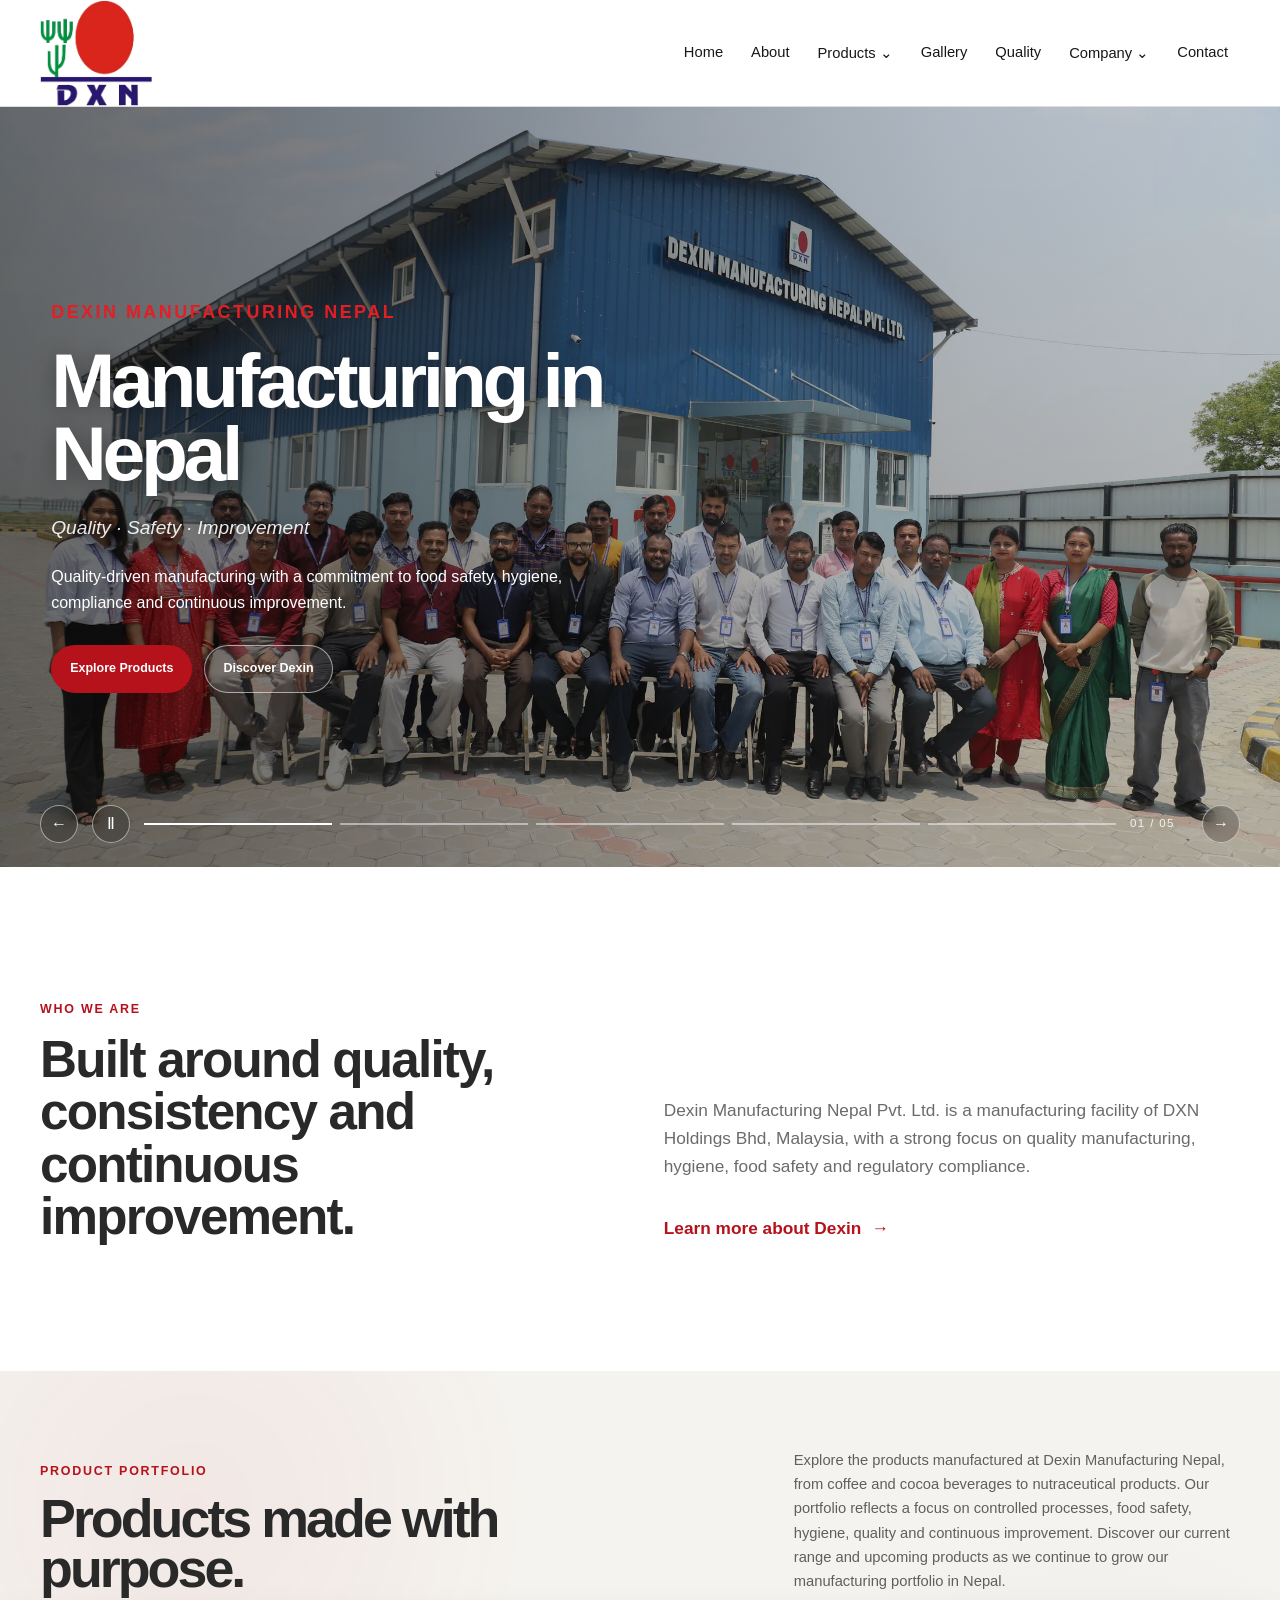
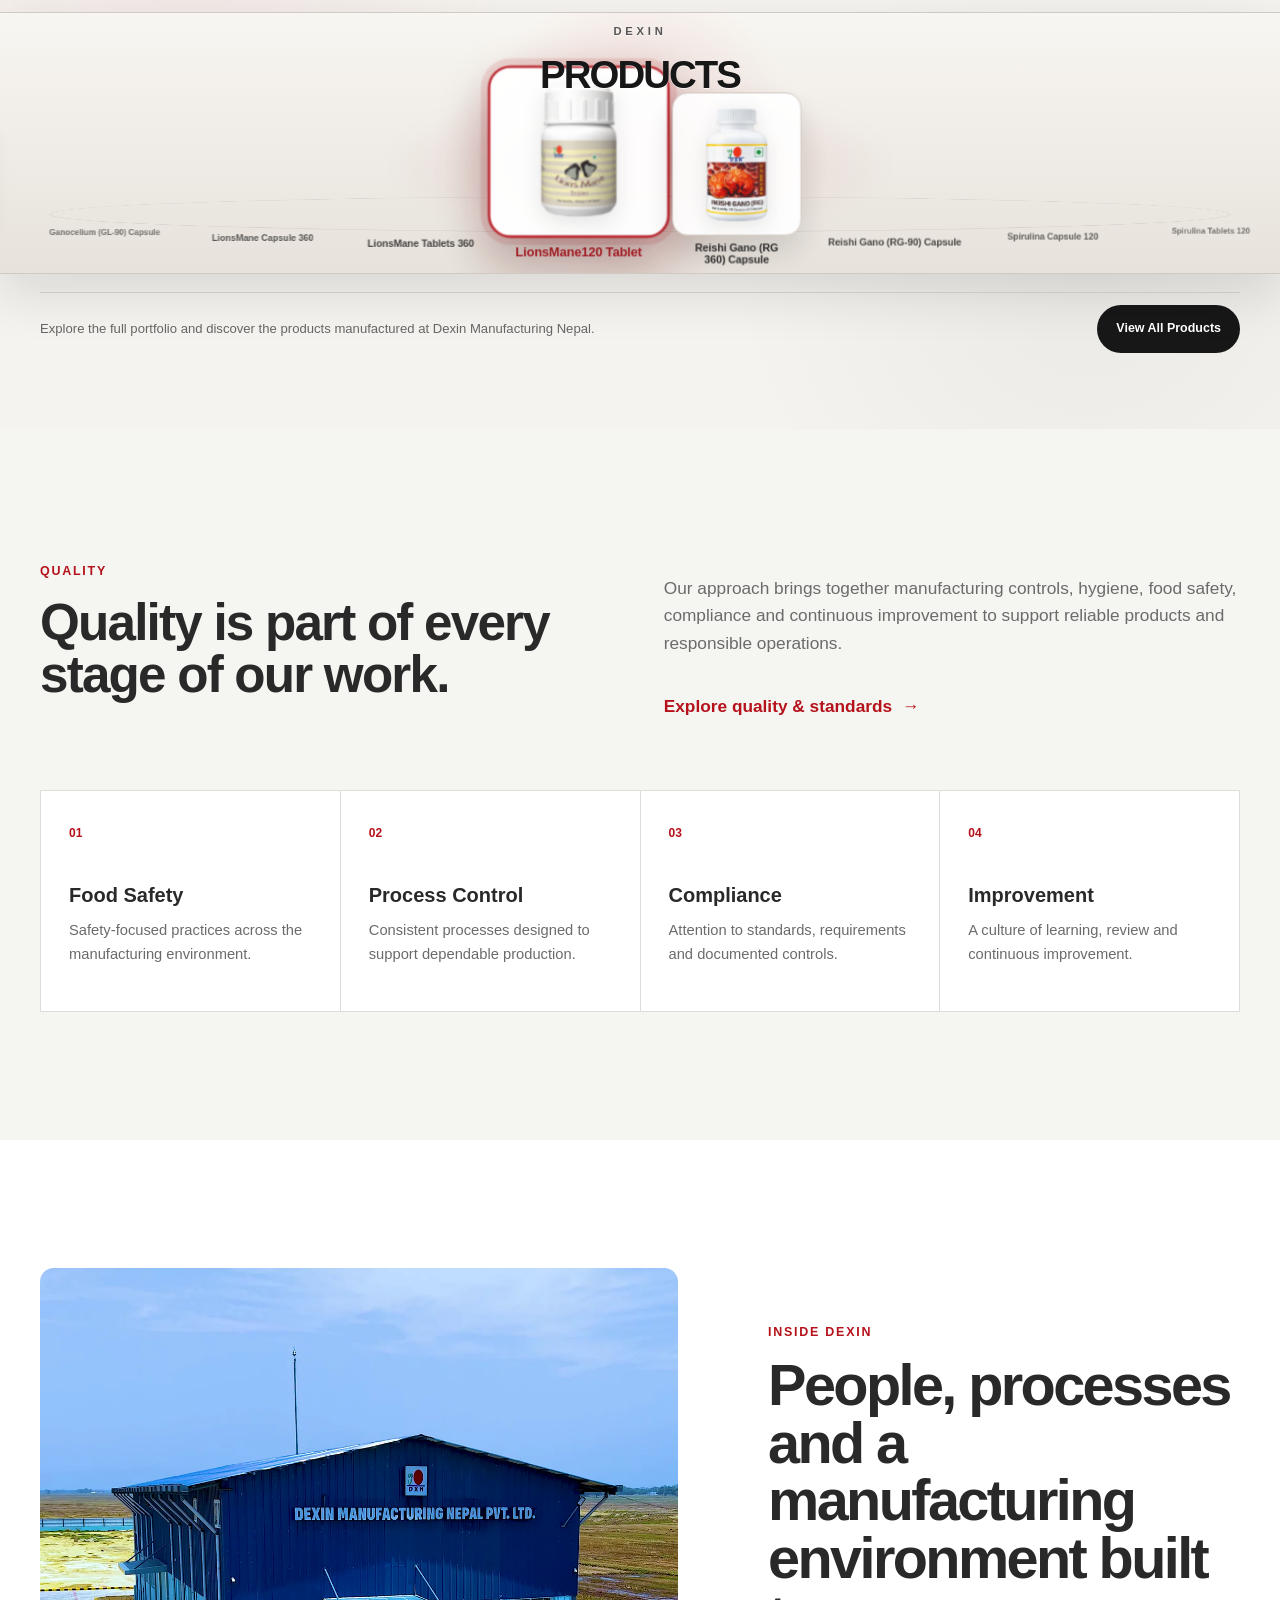
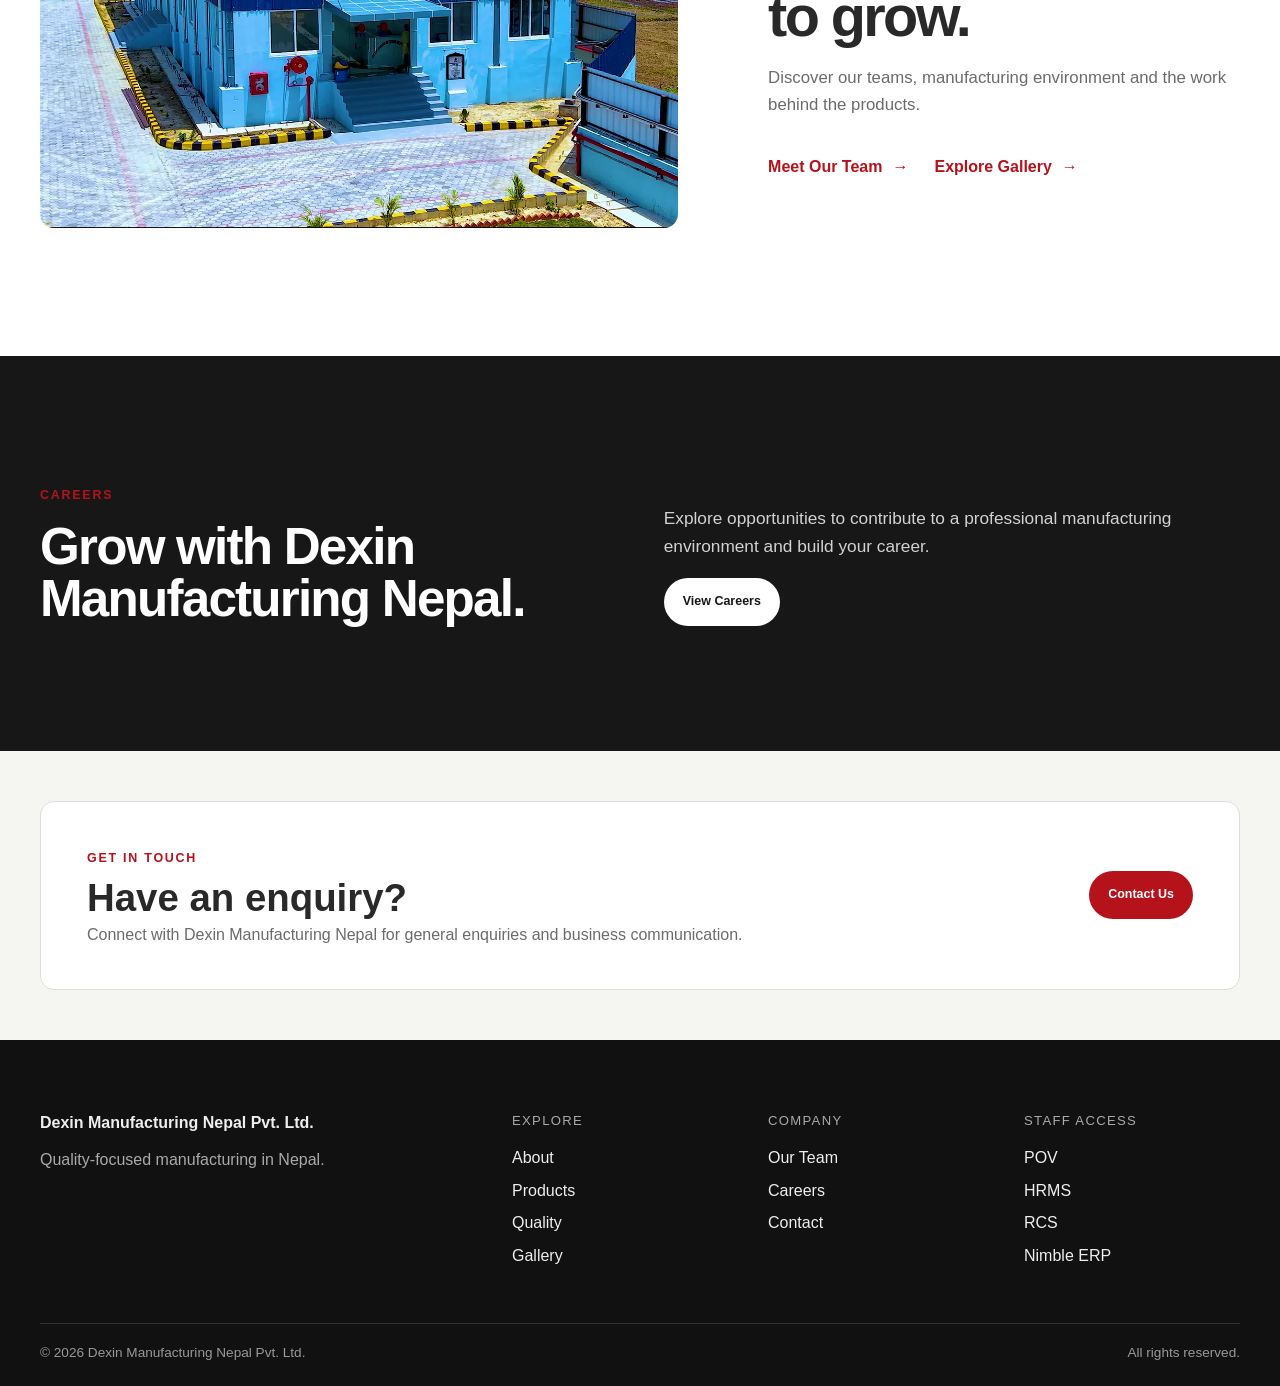
==== commit 30cec248: "Refresh home hero animation assets" ====
--- a/index.html
+++ b/index.html
@@ -9,7 +9,7 @@
 <link rel="preload" as="image" href="optimized-images/hero/factory-main.webp" fetchpriority="high">
 <link rel="stylesheet" href="css/style.css?v=nav-glow-2">
 <link rel="stylesheet" href="css/pages/products.css">
-<link rel="stylesheet" href="css/pages/home.css">
+<link rel="stylesheet" href="css/pages/home.css?v=codex-hero-1">
 <link rel="stylesheet" href="css/responsive.css">
 </head>
 <body>
@@ -149,6 +149,6 @@
 <script src="js/main.js"></script>
 <script src="js/navigation.js"></script>
 <script src="js/products.js"></script>
-<script src="js/automatic-images.js?v=hero-contrast-15s?v=hero-contrast-12s"></script>
+<script src="js/automatic-images.js?v=codex-hero-1"></script>
 <script src="js/optimized-images.js"></script>
 </body></html>
--- a/css/pages/home.css
+++ b/css/pages/home.css
@@ -313,8 +313,8 @@
   display:flex;
   align-items:center;
   background:
-    linear-gradient(90deg,rgba(8,8,8,.78) 0%,rgba(8,8,8,.58) 42%,rgba(8,8,8,.28) 72%,rgba(8,8,8,.18) 100%),
-    linear-gradient(180deg,rgba(8,8,8,.20),rgba(8,8,8,.38)),
+    linear-gradient(90deg,rgba(8,8,8,.46) 0%,rgba(8,8,8,.36) 32%,rgba(8,8,8,.22) 58%,rgba(8,8,8,.12) 78%,rgba(8,8,8,.06) 100%),
+    linear-gradient(180deg,rgba(8,8,8,.08),rgba(8,8,8,.20)),
     url('../../optimized-images/hero/factory-main.webp') center center / cover no-repeat;
   color:#fff;
 }
@@ -323,7 +323,7 @@
   position:absolute;
   inset:0;
   z-index:-1;
-  background:linear-gradient(180deg,rgba(0,0,0,.08),rgba(0,0,0,.28));
+  background:linear-gradient(180deg,rgba(0,0,0,.03),rgba(0,0,0,.12));
   pointer-events:none;
 }
 .home-hero-grid{
@@ -340,7 +340,7 @@
   left:clamp(24px,4vw,64px);
 }
 .home-hero-copy .eyebrow{
-  color:rgba(255,255,255,.82);
+  color:#e31e24;
 }
 .home-hero-copy h1{
   color:#fff;
@@ -392,7 +392,7 @@
     padding:86px 0 72px;
     background-position:center center;
     background-image:
-      linear-gradient(180deg,rgba(8,8,8,.58) 0%,rgba(8,8,8,.64) 48%,rgba(8,8,8,.78) 100%),
+      linear-gradient(180deg,rgba(8,8,8,.38) 0%,rgba(8,8,8,.42) 48%,rgba(8,8,8,.54) 100%),
       url('../../optimized-images/hero/factory-main.webp');
   }
   .home-hero-grid{
@@ -487,3 +487,144 @@
     border-radius:0;
   }
 }
+
+
+/* Codex-inspired factory hero slideshow: cinematic motion, accessible controls. */
+.home-hero.has-auto-hero{background:none}
+.home-hero .auto-hero-image{will-change:opacity,transform}
+.home-hero::after{
+  content:"";
+  position:absolute;
+  inset:-20% -35%;
+  z-index:1;
+  pointer-events:none;
+  opacity:.28;
+  background:linear-gradient(110deg,transparent 35%,rgba(255,255,255,.075) 48%,rgba(255,255,255,.015) 54%,transparent 65%);
+  transform:translateX(-35%);
+  animation:dexin-hero-light-sweep 16s ease-in-out infinite;
+}
+.home-hero-grid{z-index:2}
+.home-hero-copy .eyebrow,
+.home-hero-copy h1,
+.home-hero-copy .hero-lead,
+.home-hero-copy .hero-description,
+.home-hero-copy .hero-actions{
+  animation: dexin-hero-copy-in .8s cubic-bezier(.2,.7,.2,1) both;
+}
+.home-hero-copy h1{animation-delay:.08s}
+.home-hero-copy .hero-lead{animation-delay:.16s}
+.home-hero-copy .hero-description{animation-delay:.24s}
+.home-hero-copy .hero-actions{animation-delay:.32s}
+.hero-slider-controls{
+  position:absolute;
+  z-index:5;
+  left:max(24px,calc((100vw - var(--container))/2));
+  right:max(24px,calc((100vw - var(--container))/2));
+  bottom:24px;
+  display:flex;
+  align-items:center;
+  gap:14px;
+  width:auto;
+  color:#fff;
+}
+.hero-slider-controls button{
+  color:inherit;
+  font:inherit;
+}
+.hero-slide-arrow,.hero-slide-play{
+  display:grid;
+  place-items:center;
+  flex:0 0 38px;
+  width:38px;
+  height:38px;
+  padding:0;
+  border:1px solid rgba(255,255,255,.5);
+  border-radius:50%;
+  background:rgba(10,10,10,.24);
+  backdrop-filter:blur(8px);
+  cursor:pointer;
+  transition:background .2s ease,border-color .2s ease,transform .2s ease;
+}
+.hero-slide-arrow:hover,.hero-slide-play:hover{
+  background:var(--primary);
+  border-color:var(--primary);
+  transform:translateY(-2px);
+}
+.hero-slide-progress{
+  display:flex;
+  align-items:center;
+  flex:1 1 auto;
+  gap:8px;
+  min-width:30px;
+}
+.hero-slide-step{
+  flex:1 1 0;
+  min-width:12px;
+  padding:12px 0;
+  border:0;
+  background:transparent;
+  cursor:pointer;
+}
+.hero-slide-track{
+  display:block;
+  height:2px;
+  overflow:hidden;
+  background:rgba(255,255,255,.48);
+}
+.hero-slide-track span{
+  display:block;
+  width:0;
+  height:100%;
+  background:#fff;
+}
+.hero-slide-step.is-active .hero-slide-track span{
+  animation-name:dexin-hero-progress;
+  animation-duration:9000ms;
+  animation-timing-function:linear;
+  animation-fill-mode:forwards;
+}
+.hero-slide-count{
+  flex:0 0 auto;
+  min-width:58px;
+  color:rgba(255,255,255,.88);
+  font-size:.72rem;
+  font-variant-numeric:tabular-nums;
+  letter-spacing:.12em;
+}
+.hero-slider-controls button:focus-visible{
+  outline:2px solid #fff;
+  outline-offset:4px;
+}
+@keyframes dexin-hero-progress{from{width:0}to{width:100%}}
+@keyframes dexin-hero-copy-in{
+  from{opacity:0;transform:translateY(18px)}
+  to{opacity:1;transform:translateY(0)}
+}
+@keyframes dexin-hero-light-sweep{
+  0%,18%{transform:translateX(-35%);opacity:0}
+  35%{opacity:.28}
+  72%,100%{transform:translateX(35%);opacity:0}
+}
+@media(max-width:900px){
+  .hero-slider-controls{
+    left:16px;
+    right:16px;
+    bottom:18px;
+    gap:9px;
+  }
+  .hero-slide-arrow,.hero-slide-play{flex-basis:34px;width:34px;height:34px}
+  .hero-slide-count{min-width:48px;font-size:.65rem}
+}
+@media(max-width:600px){
+  .home-hero{padding-bottom:100px}
+  .hero-slider-controls{bottom:20px}
+  .hero-slide-progress{gap:5px}
+  .hero-slide-step{padding:10px 0}
+}
+@media(prefers-reduced-motion:reduce){
+  .home-hero::after,.home-hero-copy .eyebrow,.home-hero-copy h1,
+  .home-hero-copy .hero-lead,.home-hero-copy .hero-description,
+  .home-hero-copy .hero-actions{animation:none}
+  .home-hero .auto-hero-image{transition:none!important;transform:none!important}
+  .hero-slide-track span{animation:none!important}
+}
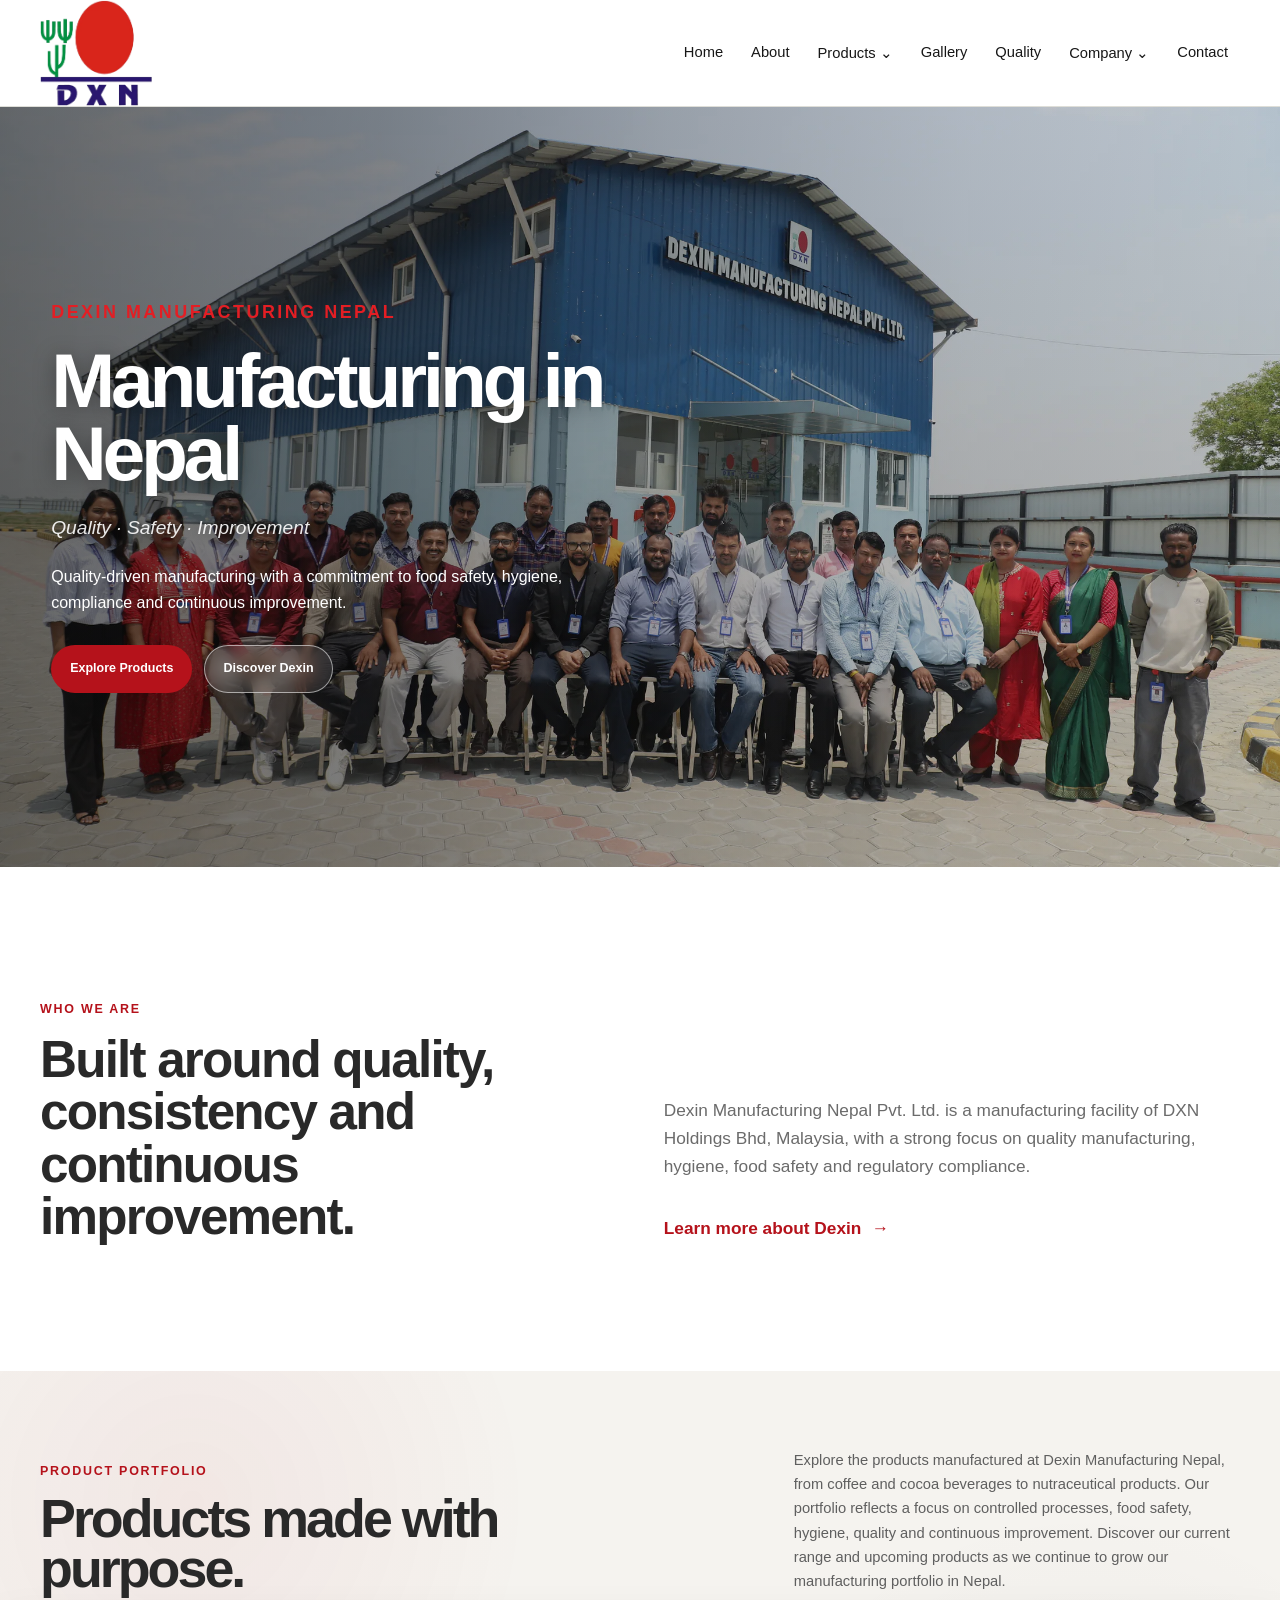
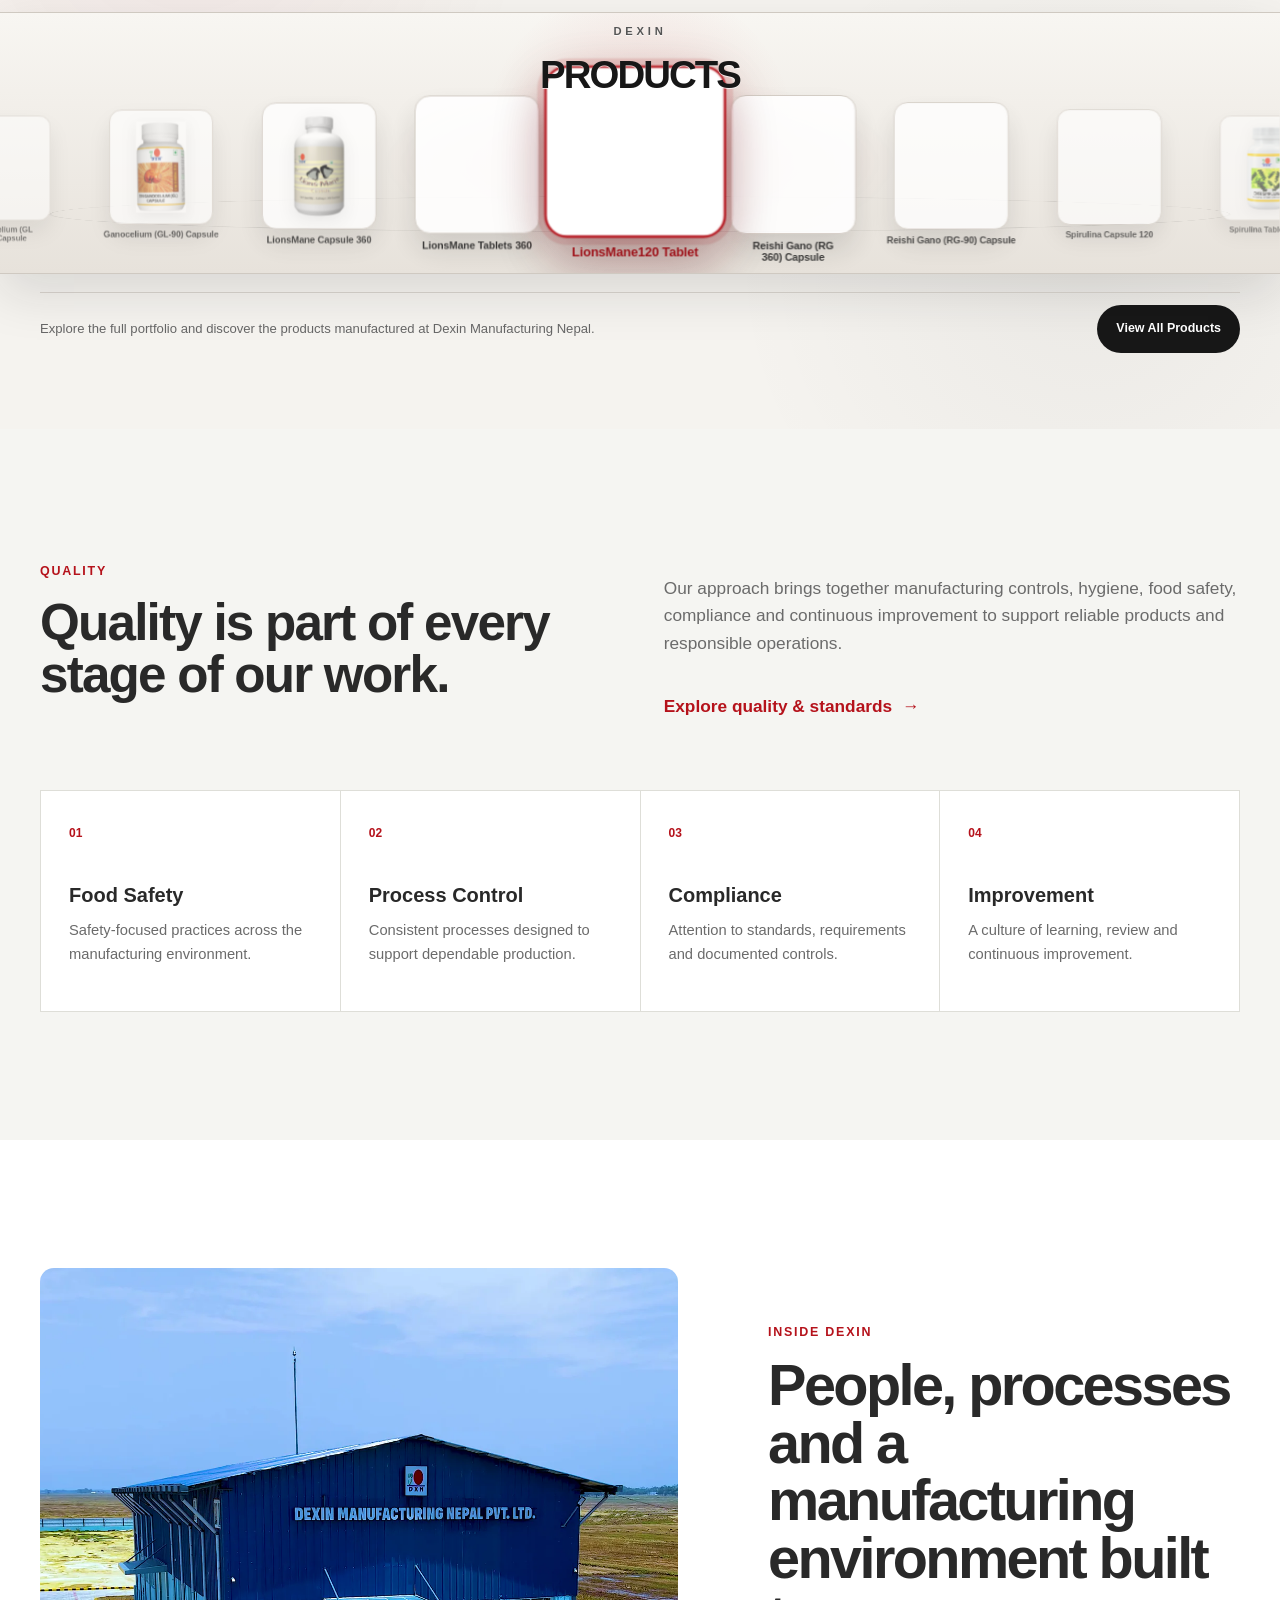
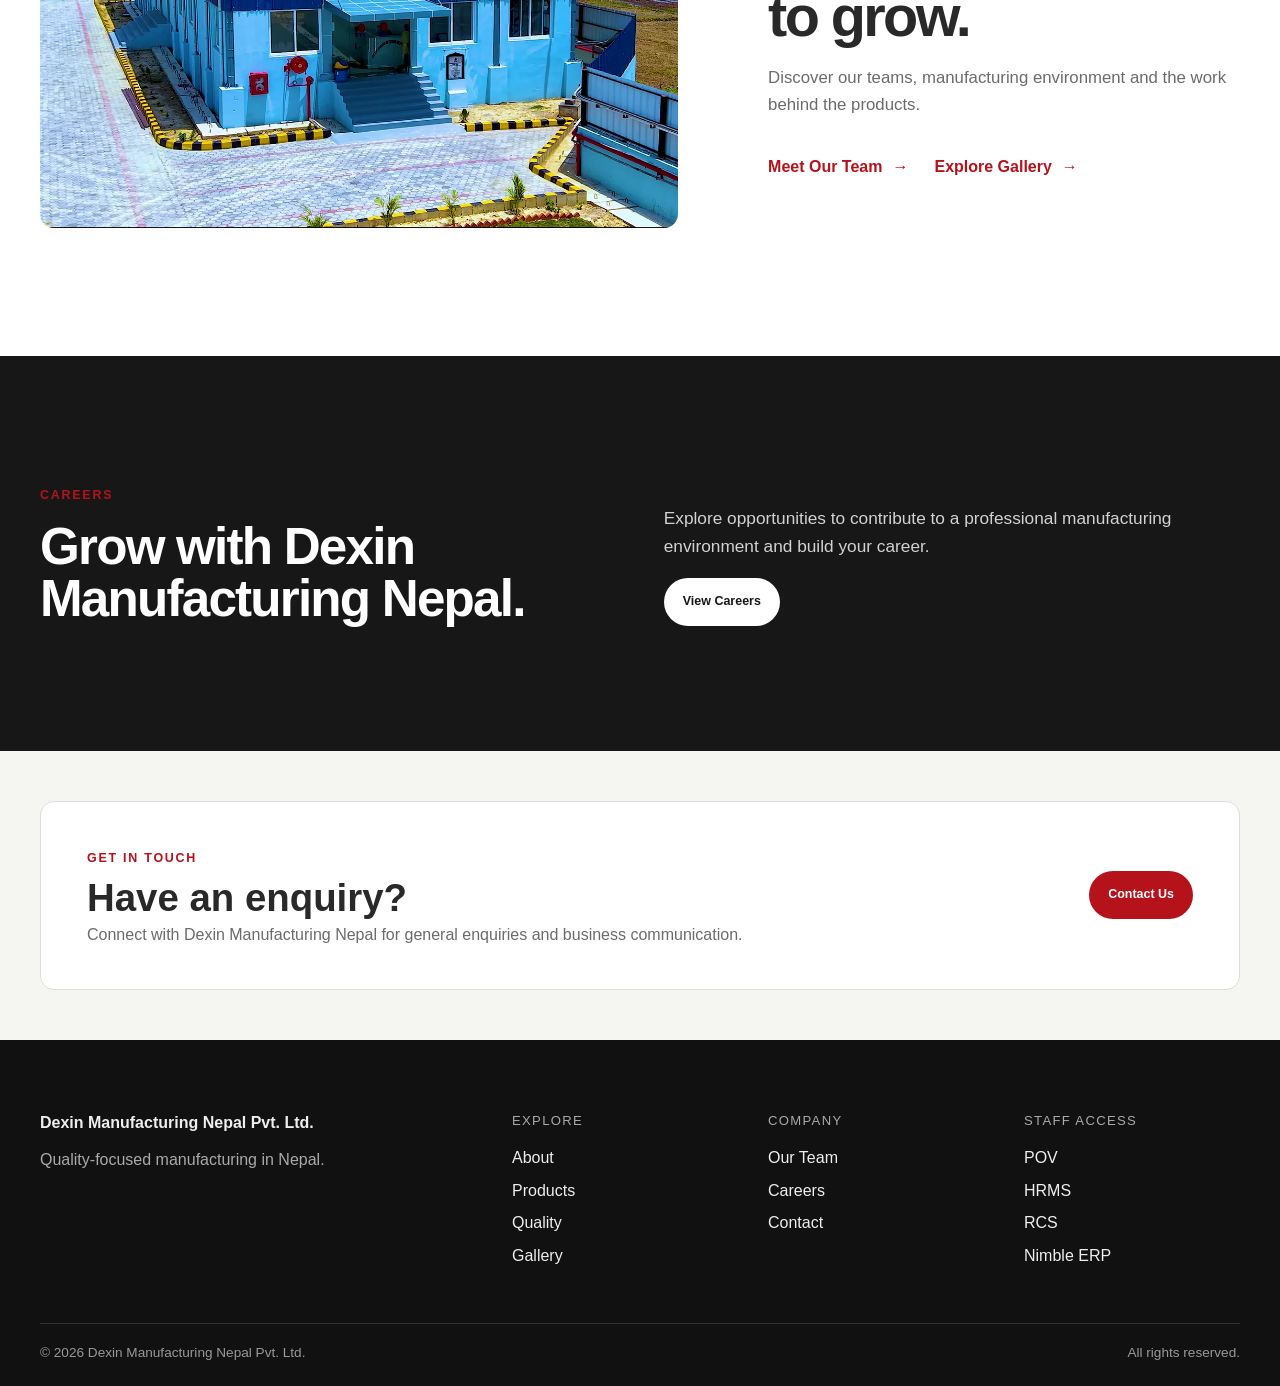
==== commit 1b895a5c: "Restore previous home hero asset references" ====
--- a/index.html
+++ b/index.html
@@ -9,7 +9,7 @@
 <link rel="preload" as="image" href="optimized-images/hero/factory-main.webp" fetchpriority="high">
 <link rel="stylesheet" href="css/style.css?v=nav-glow-2">
 <link rel="stylesheet" href="css/pages/products.css">
-<link rel="stylesheet" href="css/pages/home.css?v=codex-hero-1">
+<link rel="stylesheet" href="css/pages/home.css">
 <link rel="stylesheet" href="css/responsive.css">
 </head>
 <body>
@@ -149,6 +149,6 @@
 <script src="js/main.js"></script>
 <script src="js/navigation.js"></script>
 <script src="js/products.js"></script>
-<script src="js/automatic-images.js?v=codex-hero-1"></script>
+<script src="js/automatic-images.js?v=hero-contrast-12s"></script>
 <script src="js/optimized-images.js"></script>
 </body></html>
--- a/css/pages/home.css
+++ b/css/pages/home.css
@@ -487,144 +487,3 @@
     border-radius:0;
   }
 }
-
-
-/* Codex-inspired factory hero slideshow: cinematic motion, accessible controls. */
-.home-hero.has-auto-hero{background:none}
-.home-hero .auto-hero-image{will-change:opacity,transform}
-.home-hero::after{
-  content:"";
-  position:absolute;
-  inset:-20% -35%;
-  z-index:1;
-  pointer-events:none;
-  opacity:.28;
-  background:linear-gradient(110deg,transparent 35%,rgba(255,255,255,.075) 48%,rgba(255,255,255,.015) 54%,transparent 65%);
-  transform:translateX(-35%);
-  animation:dexin-hero-light-sweep 16s ease-in-out infinite;
-}
-.home-hero-grid{z-index:2}
-.home-hero-copy .eyebrow,
-.home-hero-copy h1,
-.home-hero-copy .hero-lead,
-.home-hero-copy .hero-description,
-.home-hero-copy .hero-actions{
-  animation: dexin-hero-copy-in .8s cubic-bezier(.2,.7,.2,1) both;
-}
-.home-hero-copy h1{animation-delay:.08s}
-.home-hero-copy .hero-lead{animation-delay:.16s}
-.home-hero-copy .hero-description{animation-delay:.24s}
-.home-hero-copy .hero-actions{animation-delay:.32s}
-.hero-slider-controls{
-  position:absolute;
-  z-index:5;
-  left:max(24px,calc((100vw - var(--container))/2));
-  right:max(24px,calc((100vw - var(--container))/2));
-  bottom:24px;
-  display:flex;
-  align-items:center;
-  gap:14px;
-  width:auto;
-  color:#fff;
-}
-.hero-slider-controls button{
-  color:inherit;
-  font:inherit;
-}
-.hero-slide-arrow,.hero-slide-play{
-  display:grid;
-  place-items:center;
-  flex:0 0 38px;
-  width:38px;
-  height:38px;
-  padding:0;
-  border:1px solid rgba(255,255,255,.5);
-  border-radius:50%;
-  background:rgba(10,10,10,.24);
-  backdrop-filter:blur(8px);
-  cursor:pointer;
-  transition:background .2s ease,border-color .2s ease,transform .2s ease;
-}
-.hero-slide-arrow:hover,.hero-slide-play:hover{
-  background:var(--primary);
-  border-color:var(--primary);
-  transform:translateY(-2px);
-}
-.hero-slide-progress{
-  display:flex;
-  align-items:center;
-  flex:1 1 auto;
-  gap:8px;
-  min-width:30px;
-}
-.hero-slide-step{
-  flex:1 1 0;
-  min-width:12px;
-  padding:12px 0;
-  border:0;
-  background:transparent;
-  cursor:pointer;
-}
-.hero-slide-track{
-  display:block;
-  height:2px;
-  overflow:hidden;
-  background:rgba(255,255,255,.48);
-}
-.hero-slide-track span{
-  display:block;
-  width:0;
-  height:100%;
-  background:#fff;
-}
-.hero-slide-step.is-active .hero-slide-track span{
-  animation-name:dexin-hero-progress;
-  animation-duration:9000ms;
-  animation-timing-function:linear;
-  animation-fill-mode:forwards;
-}
-.hero-slide-count{
-  flex:0 0 auto;
-  min-width:58px;
-  color:rgba(255,255,255,.88);
-  font-size:.72rem;
-  font-variant-numeric:tabular-nums;
-  letter-spacing:.12em;
-}
-.hero-slider-controls button:focus-visible{
-  outline:2px solid #fff;
-  outline-offset:4px;
-}
-@keyframes dexin-hero-progress{from{width:0}to{width:100%}}
-@keyframes dexin-hero-copy-in{
-  from{opacity:0;transform:translateY(18px)}
-  to{opacity:1;transform:translateY(0)}
-}
-@keyframes dexin-hero-light-sweep{
-  0%,18%{transform:translateX(-35%);opacity:0}
-  35%{opacity:.28}
-  72%,100%{transform:translateX(35%);opacity:0}
-}
-@media(max-width:900px){
-  .hero-slider-controls{
-    left:16px;
-    right:16px;
-    bottom:18px;
-    gap:9px;
-  }
-  .hero-slide-arrow,.hero-slide-play{flex-basis:34px;width:34px;height:34px}
-  .hero-slide-count{min-width:48px;font-size:.65rem}
-}
-@media(max-width:600px){
-  .home-hero{padding-bottom:100px}
-  .hero-slider-controls{bottom:20px}
-  .hero-slide-progress{gap:5px}
-  .hero-slide-step{padding:10px 0}
-}
-@media(prefers-reduced-motion:reduce){
-  .home-hero::after,.home-hero-copy .eyebrow,.home-hero-copy h1,
-  .home-hero-copy .hero-lead,.home-hero-copy .hero-description,
-  .home-hero-copy .hero-actions{animation:none}
-  .home-hero .auto-hero-image{transition:none!important;transform:none!important}
-  .hero-slide-track span{animation:none!important}
-}
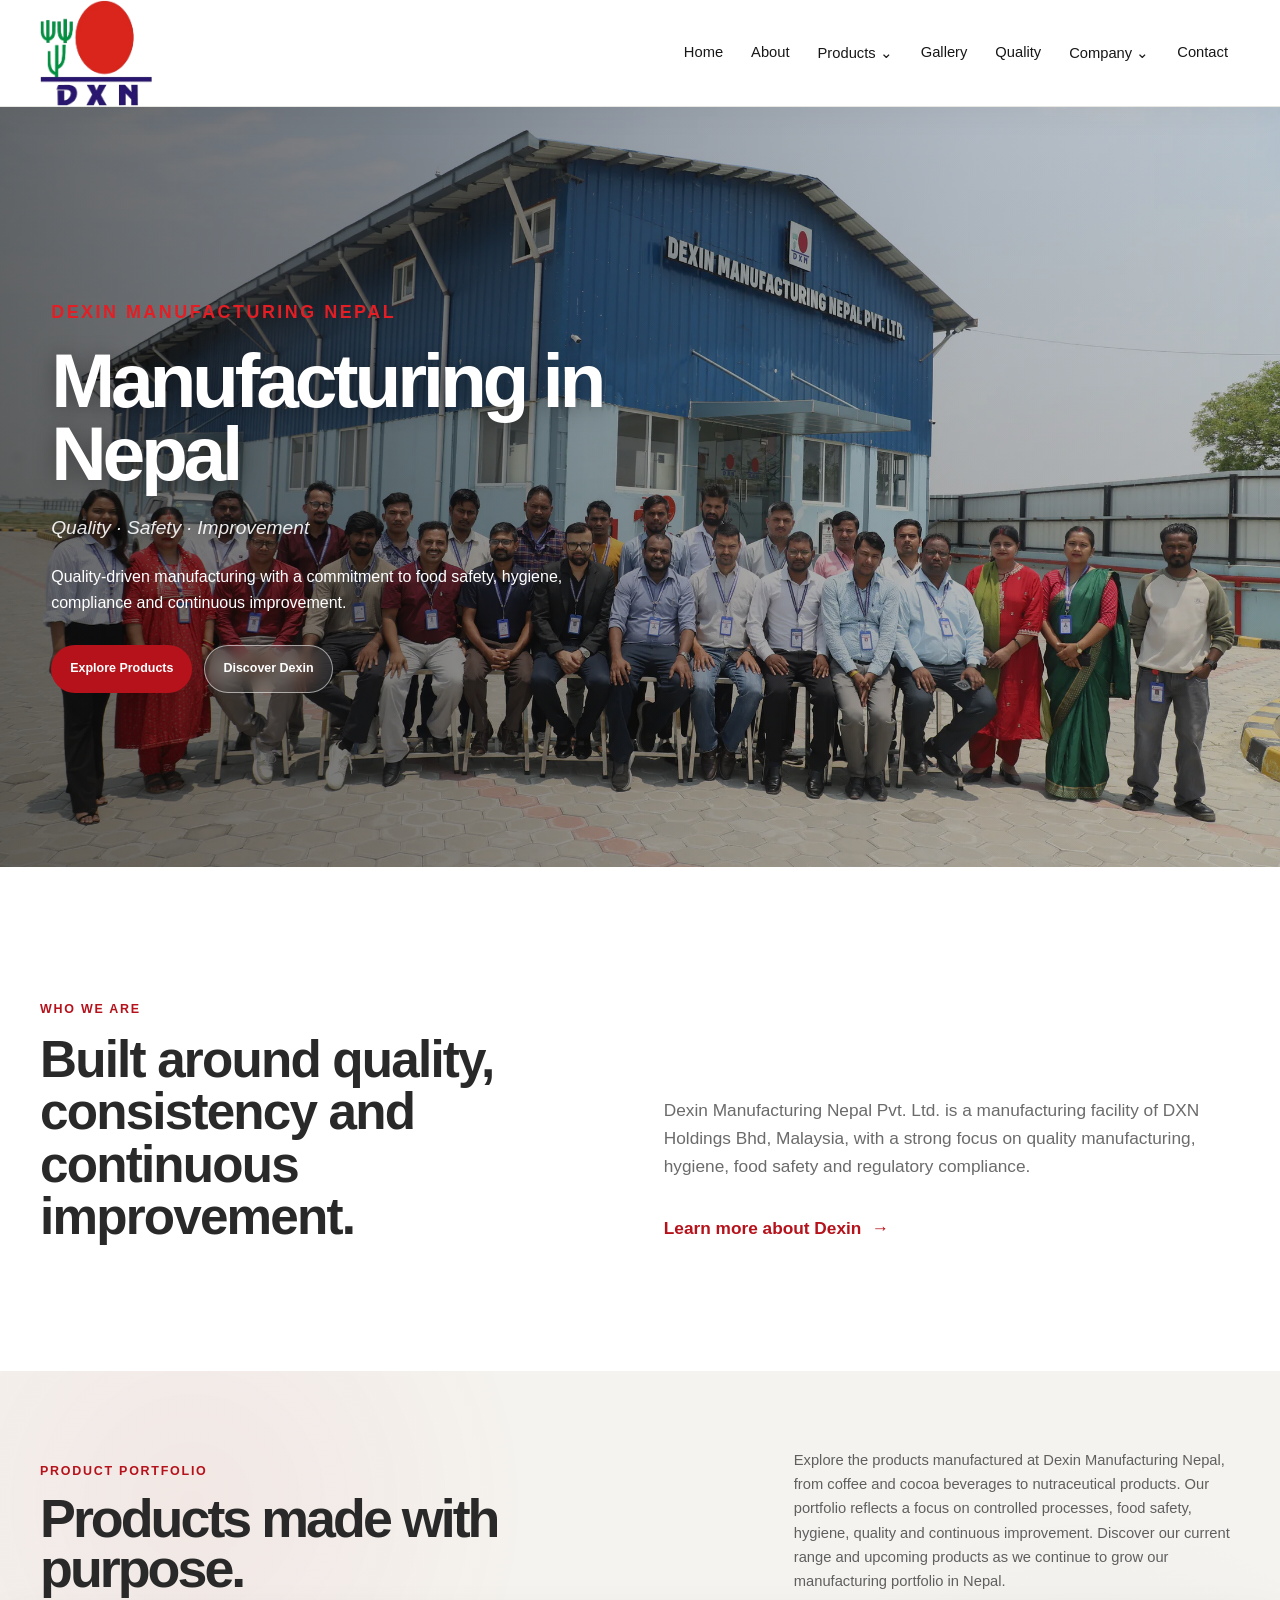
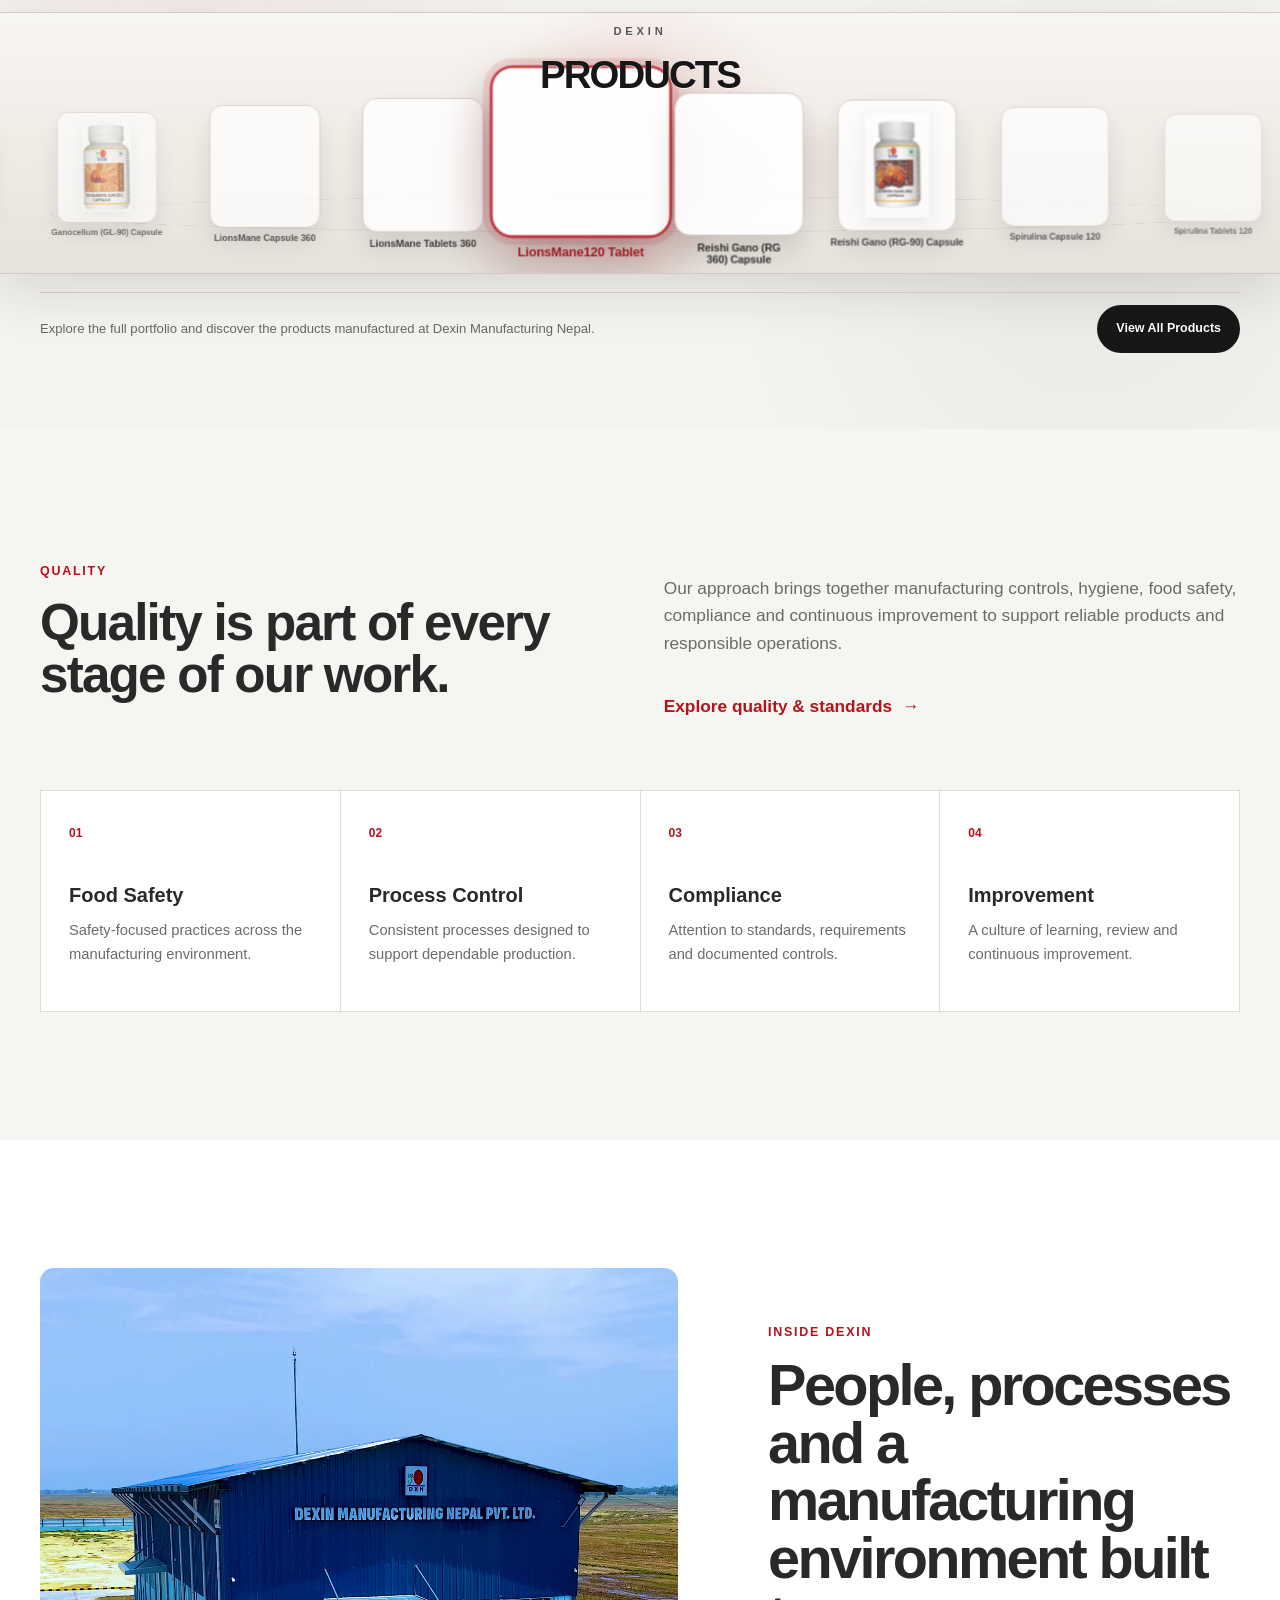
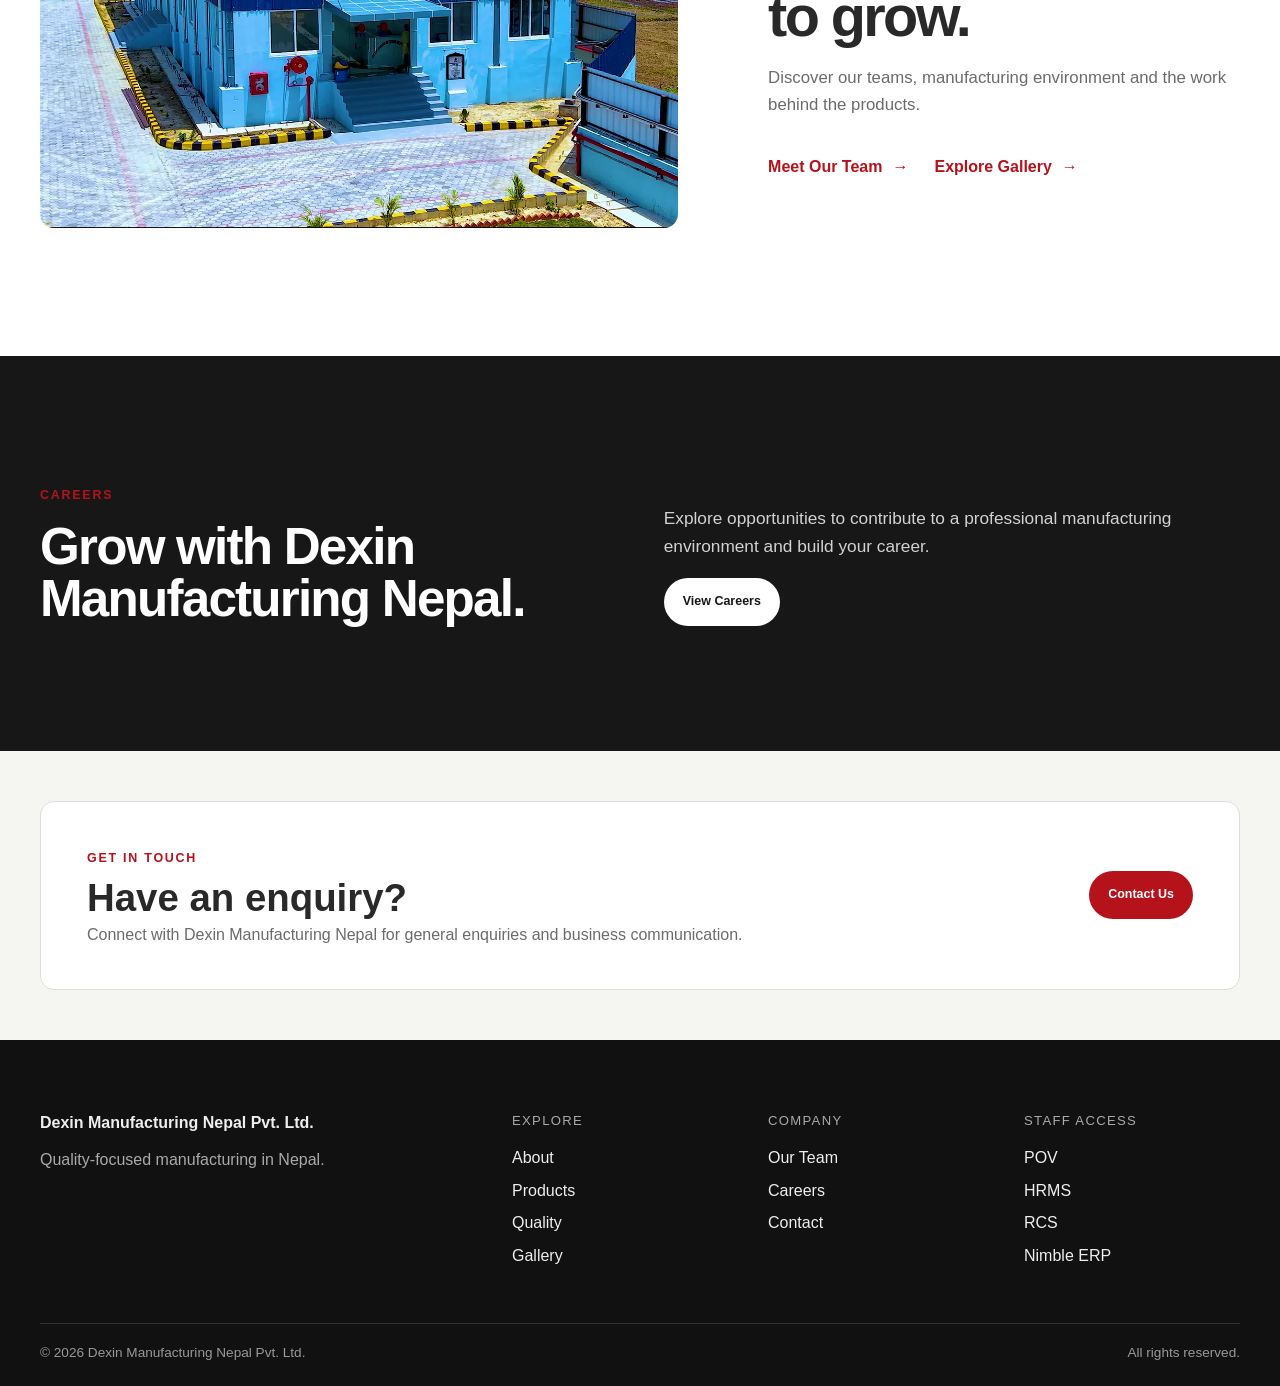
==== commit 532db221: "Refresh stylesheet cache for translucent header" ====
--- a/index.html
+++ b/index.html
@@ -7,7 +7,7 @@
 <title>Dexin Manufacturing Nepal Pvt. Ltd.</title>
 <link rel="icon" type="image/png" href="images/logo/dxn-logo.png">
 <link rel="preload" as="image" href="optimized-images/hero/factory-main.webp" fetchpriority="high">
-<link rel="stylesheet" href="css/style.css?v=nav-glow-2">
+<link rel="stylesheet" href="css/style.css?v=translucent-header-1">
 <link rel="stylesheet" href="css/pages/products.css">
 <link rel="stylesheet" href="css/pages/home.css">
 <link rel="stylesheet" href="css/responsive.css">
--- a/css/style.css
+++ b/css/style.css
@@ -47,3 +47,19 @@
 @media(prefers-reduced-motion:reduce){
   .product-quick-view-backdrop,.product-quick-view-dialog,.product-quick-view-close{transition:none}
 }
+
+
+/* Translucent glass header — retain the existing Dexin navigation styling. */
+.site-header{
+  background:rgba(255,255,255,.78);
+  -webkit-backdrop-filter:blur(18px) saturate(145%);
+  backdrop-filter:blur(18px) saturate(145%);
+  border-bottom:1px solid rgba(222,222,216,.72);
+  box-shadow:0 8px 28px rgba(23,23,23,.045);
+}
+@supports not ((-webkit-backdrop-filter:blur(1px)) or (backdrop-filter:blur(1px))){
+  .site-header{background:rgba(255,255,255,.94)}
+}
+@media(max-width:820px){
+  .site-nav{background:rgba(255,255,255,.94);-webkit-backdrop-filter:blur(18px) saturate(145%);backdrop-filter:blur(18px) saturate(145%);border-bottom-color:rgba(222,222,216,.78)}
+}
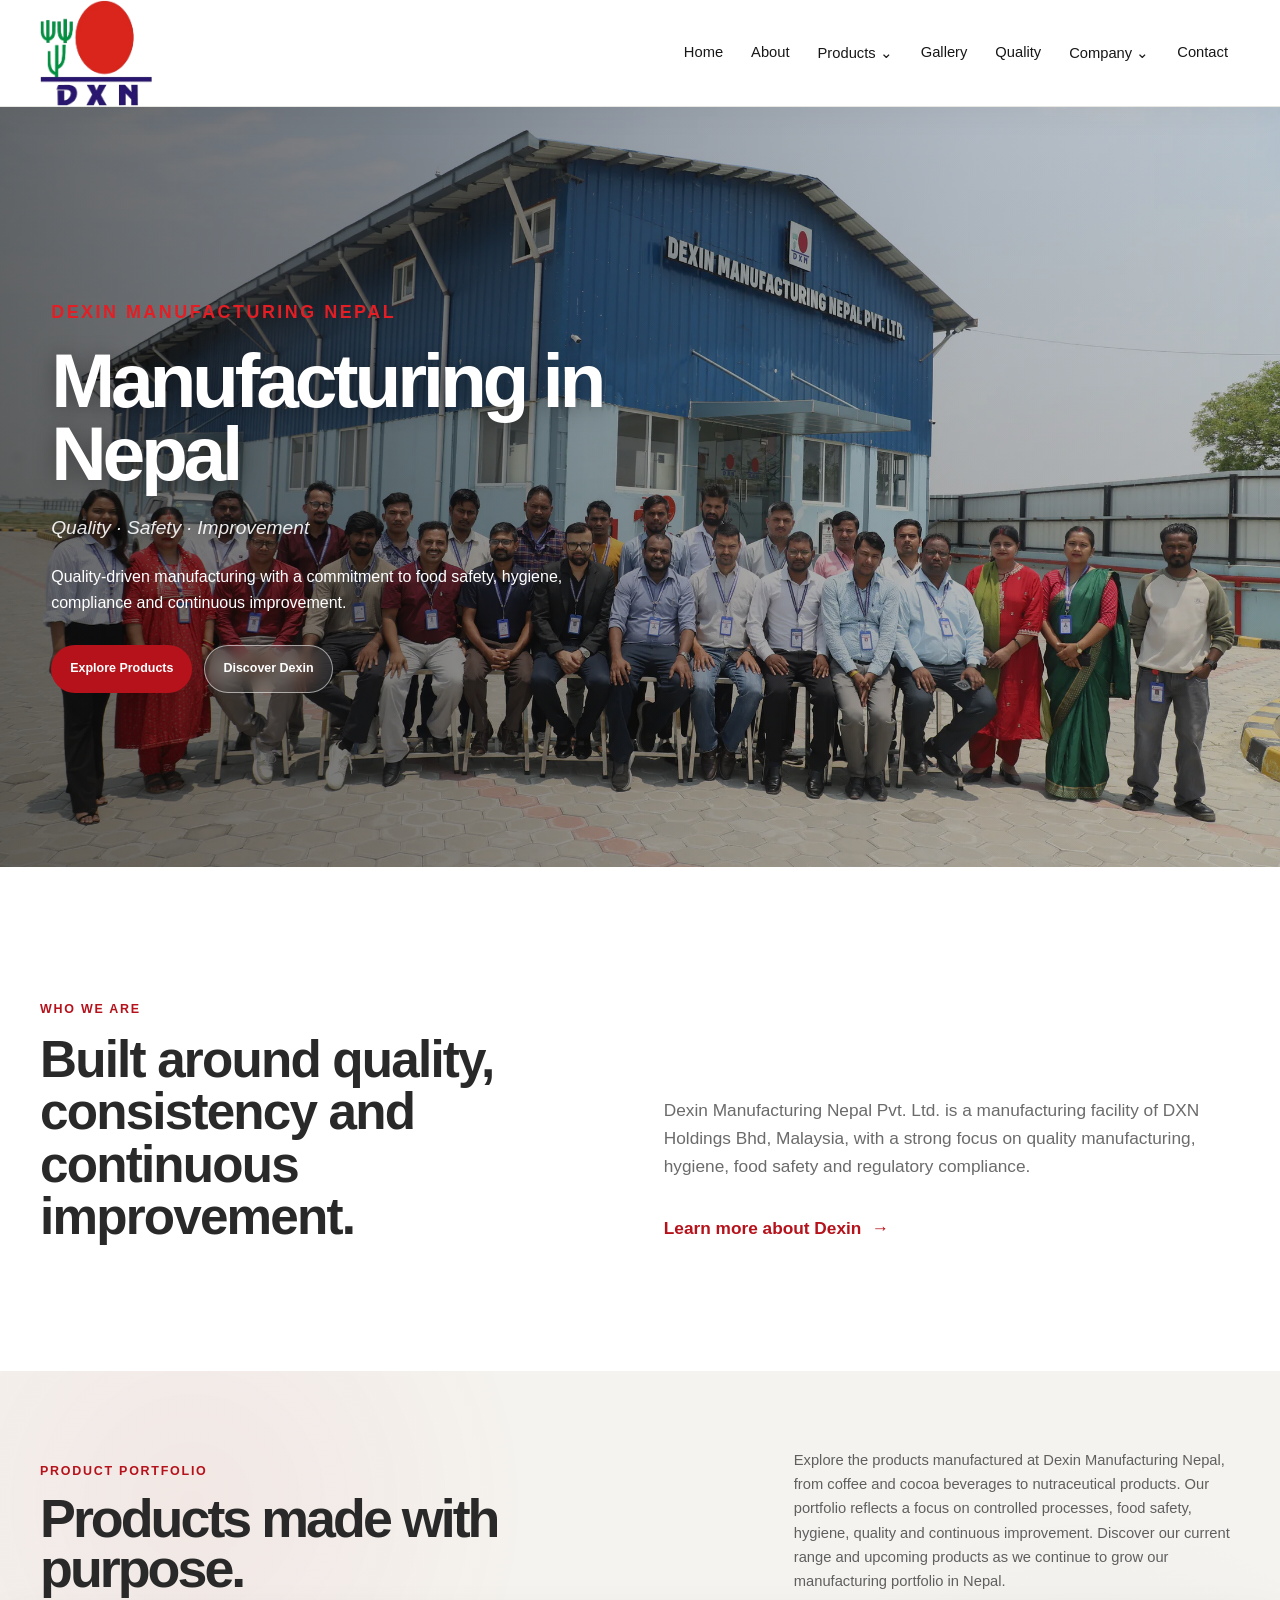
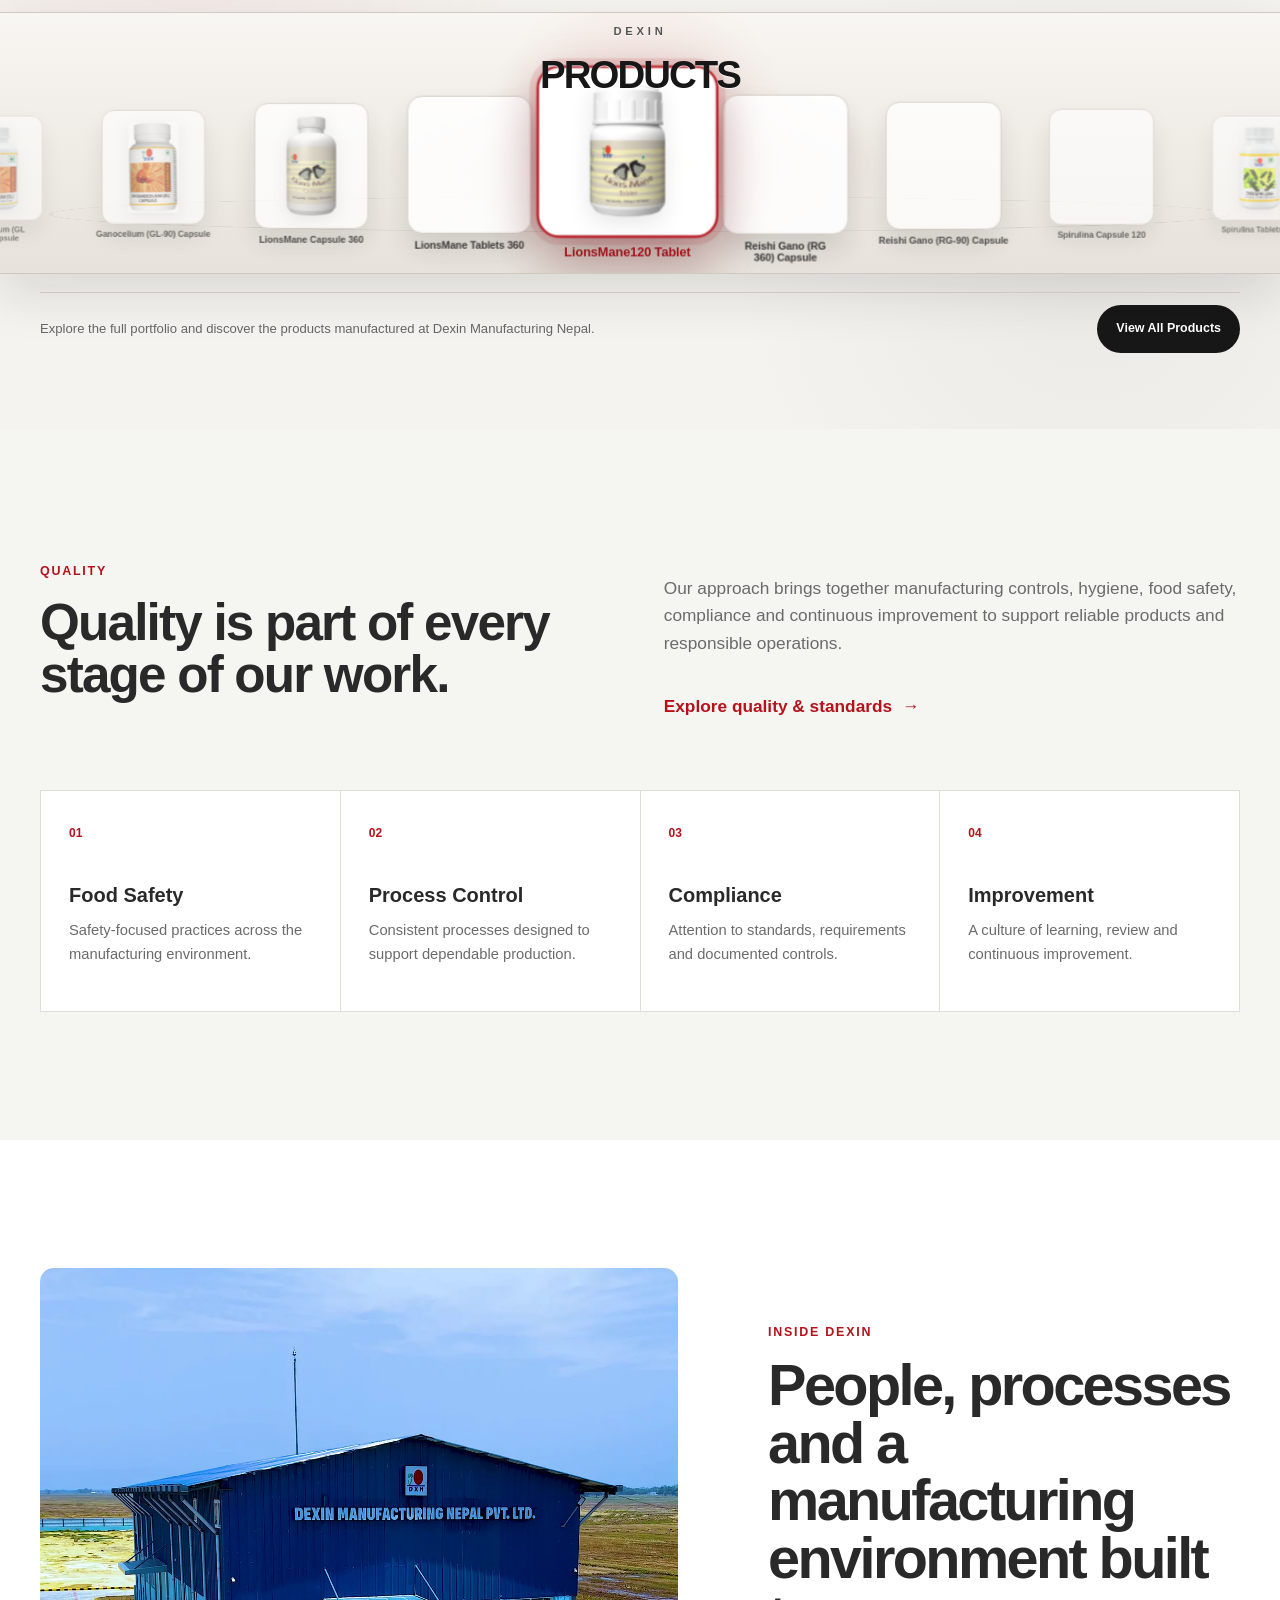
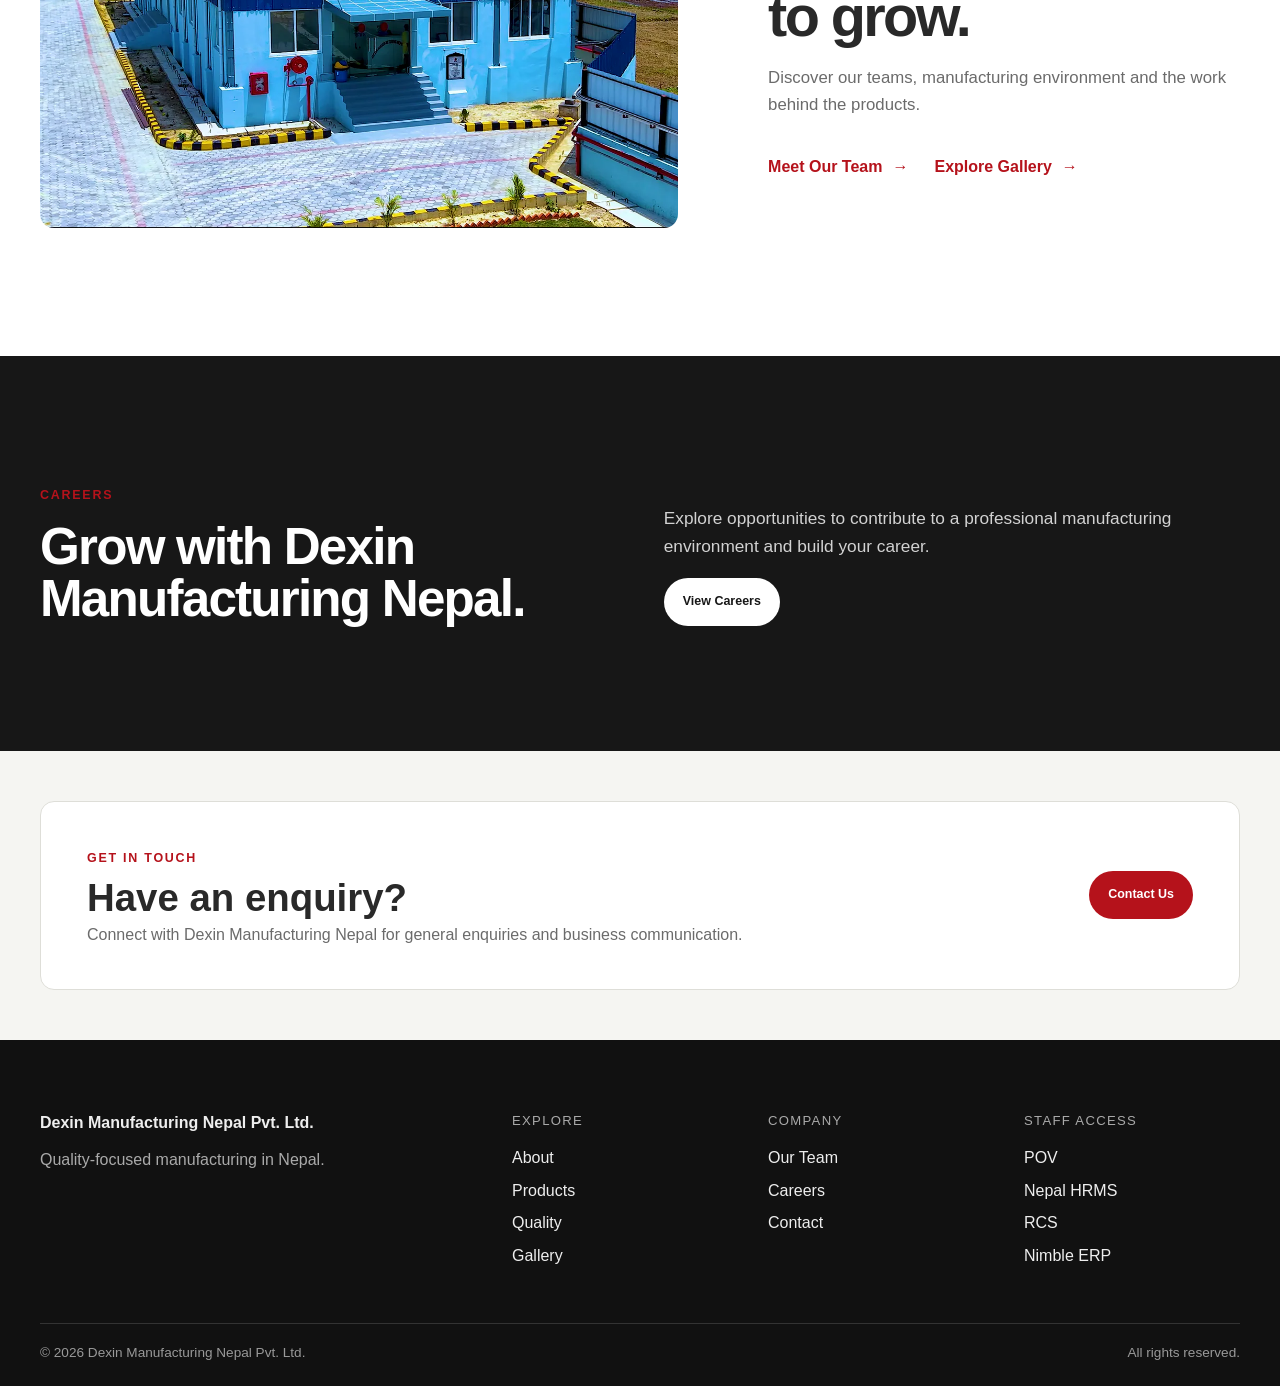
==== commit e9b4e11c: "fix: update Nepal HRMS portal link" ====
--- a/index.html
+++ b/index.html
@@ -20,7 +20,7 @@
 <a href="index.html" aria-current="page">Home</a><a href="about.html">About</a>
 <div class="nav-dropdown"><button class="nav-dropdown-toggle" type="button">Products <span>⌄</span></button><div class="nav-dropdown-menu"><a href="products.html">All Products</a><div class="nav-dropdown-submenu"><button class="nav-submenu-toggle" type="button">Top Product <span>›</span></button><div class="nav-dropdown-submenu-menu"><a href="top-products.html?category=DXN%20Coffee">DXN Coffee</a><a href="top-products.html?category=DXN%20RG%20%26%20GL">DXN RG &amp; GL</a><a href="top-products.html?category=DXN%20Spirulina">DXN Spirulina</a><a href="top-products.html?category=DXN%20Cocozhi">DXN Cocozhi</a></div></div><a href="upcoming-products.html">Upcoming Product</a></div></div>
 <a href="gallery.html">Gallery</a><a href="quality.html">Quality</a>
-<div class="nav-dropdown"><button class="nav-dropdown-toggle" type="button">Company <span>⌄</span></button><div class="nav-dropdown-menu company-menu"><a href="our-team.html">Our Team</a><a href="careers.html">Careers</a><div class="nav-dropdown-submenu"><button class="nav-submenu-toggle" type="button">Staff Portal <span>›</span></button><div class="nav-dropdown-submenu-menu"><a href="https://pov.dxn2u.com" target="_blank" rel="noopener noreferrer">POV</a><a href="https://hrms.dxn2u.com" target="_blank" rel="noopener noreferrer">HRMS</a><a href="https://rcs.dxn2u.com" target="_blank" rel="noopener noreferrer">RCS</a><a href="https://dexin.nimbleerp.com" target="_blank" rel="noopener noreferrer">Nimble ERP</a></div></div></div></div>
+<div class="nav-dropdown"><button class="nav-dropdown-toggle" type="button">Company <span>⌄</span></button><div class="nav-dropdown-menu company-menu"><a href="our-team.html">Our Team</a><a href="careers.html">Careers</a><div class="nav-dropdown-submenu"><button class="nav-submenu-toggle" type="button">Staff Portal <span>›</span></button><div class="nav-dropdown-submenu-menu"><a href="https://pov.dxn2u.com" target="_blank" rel="noopener noreferrer">POV</a><a href="https://dexin.nimbleerp.com" target="_blank" rel="noopener noreferrer">Nepal HRMS</a><a href="https://rcs.dxn2u.com" target="_blank" rel="noopener noreferrer">RCS</a><a href="https://dexin.nimbleerp.com" target="_blank" rel="noopener noreferrer">Nimble ERP</a></div></div></div></div>
 <a href="contact.html">Contact</a>
 </nav></div></header>
 
@@ -143,7 +143,7 @@
 <div><strong>Dexin Manufacturing Nepal Pvt. Ltd.</strong><p>Quality-focused manufacturing in Nepal.</p></div>
 <div><span>Explore</span><a href="about.html">About</a><a href="products.html">Products</a><a href="quality.html">Quality</a><a href="gallery.html">Gallery</a></div>
 <div><span>Company</span><a href="our-team.html">Our Team</a><a href="careers.html">Careers</a><a href="contact.html">Contact</a></div>
-<div><span>Staff Access</span><a href="https://pov.dxn2u.com" target="_blank" rel="noopener noreferrer">POV</a><a href="https://hrms.dxn2u.com" target="_blank" rel="noopener noreferrer">HRMS</a><a href="https://rcs.dxn2u.com" target="_blank" rel="noopener noreferrer">RCS</a><a href="https://dexin.nimbleerp.com" target="_blank" rel="noopener noreferrer">Nimble ERP</a></div>
+<div><span>Staff Access</span><a href="https://pov.dxn2u.com" target="_blank" rel="noopener noreferrer">POV</a><a href="https://dexin.nimbleerp.com" target="_blank" rel="noopener noreferrer">Nepal HRMS</a><a href="https://rcs.dxn2u.com" target="_blank" rel="noopener noreferrer">RCS</a><a href="https://dexin.nimbleerp.com" target="_blank" rel="noopener noreferrer">Nimble ERP</a></div>
 </div><div class="container footer-bottom"><span>© <span id="current-year"></span> Dexin Manufacturing Nepal Pvt. Ltd.</span><span>All rights reserved.</span></div></footer>
 
 <script src="js/main.js"></script>
--- a/css/style.css
+++ b/css/style.css
@@ -51,7 +51,7 @@
 
 /* Translucent glass header — retain the existing Dexin navigation styling. */
 .site-header{
-  background:rgba(255,255,255,.78);
+  background:rgba(255,255,255,.64);
   -webkit-backdrop-filter:blur(18px) saturate(145%);
   backdrop-filter:blur(18px) saturate(145%);
   border-bottom:1px solid rgba(222,222,216,.72);
@@ -61,5 +61,5 @@
   .site-header{background:rgba(255,255,255,.94)}
 }
 @media(max-width:820px){
-  .site-nav{background:rgba(255,255,255,.94);-webkit-backdrop-filter:blur(18px) saturate(145%);backdrop-filter:blur(18px) saturate(145%);border-bottom-color:rgba(222,222,216,.78)}
+  .site-nav{background:rgba(255,255,255,.86);-webkit-backdrop-filter:blur(18px) saturate(145%);backdrop-filter:blur(18px) saturate(145%);border-bottom-color:rgba(222,222,216,.68)}
 }
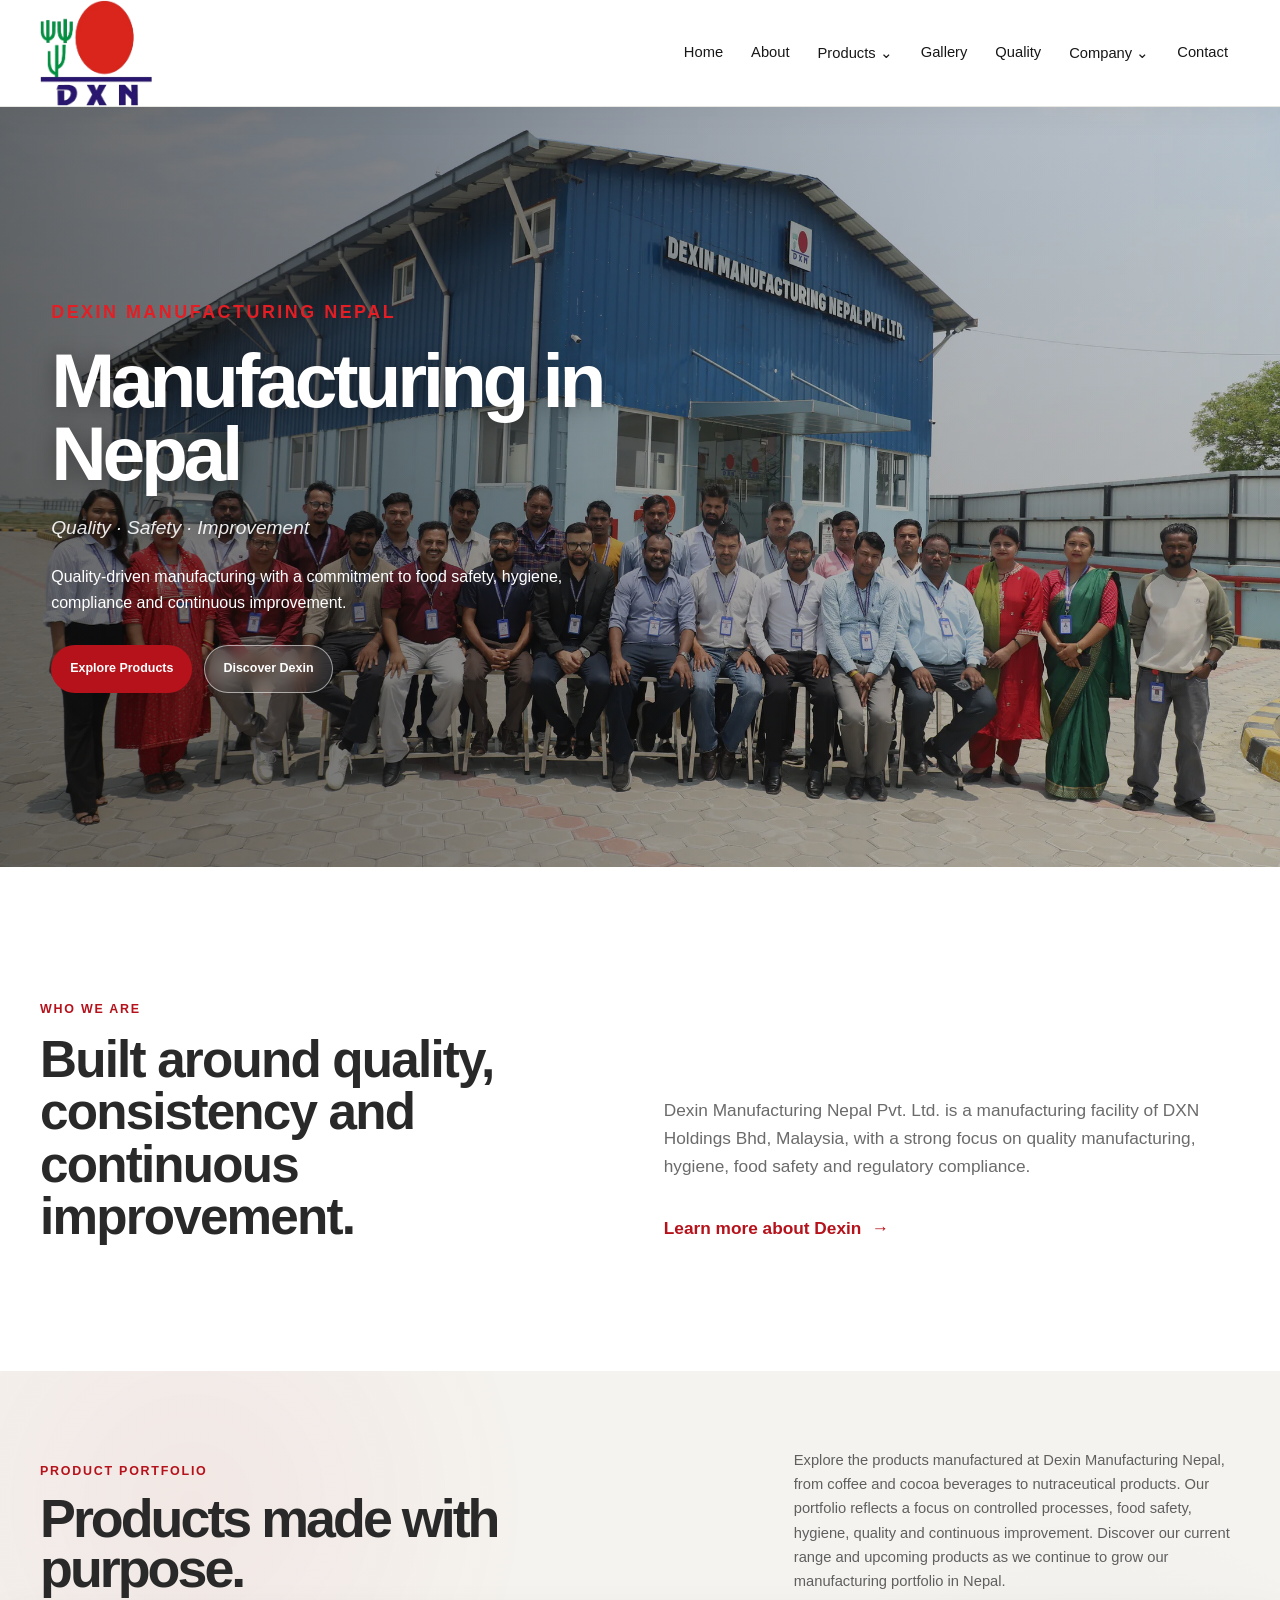
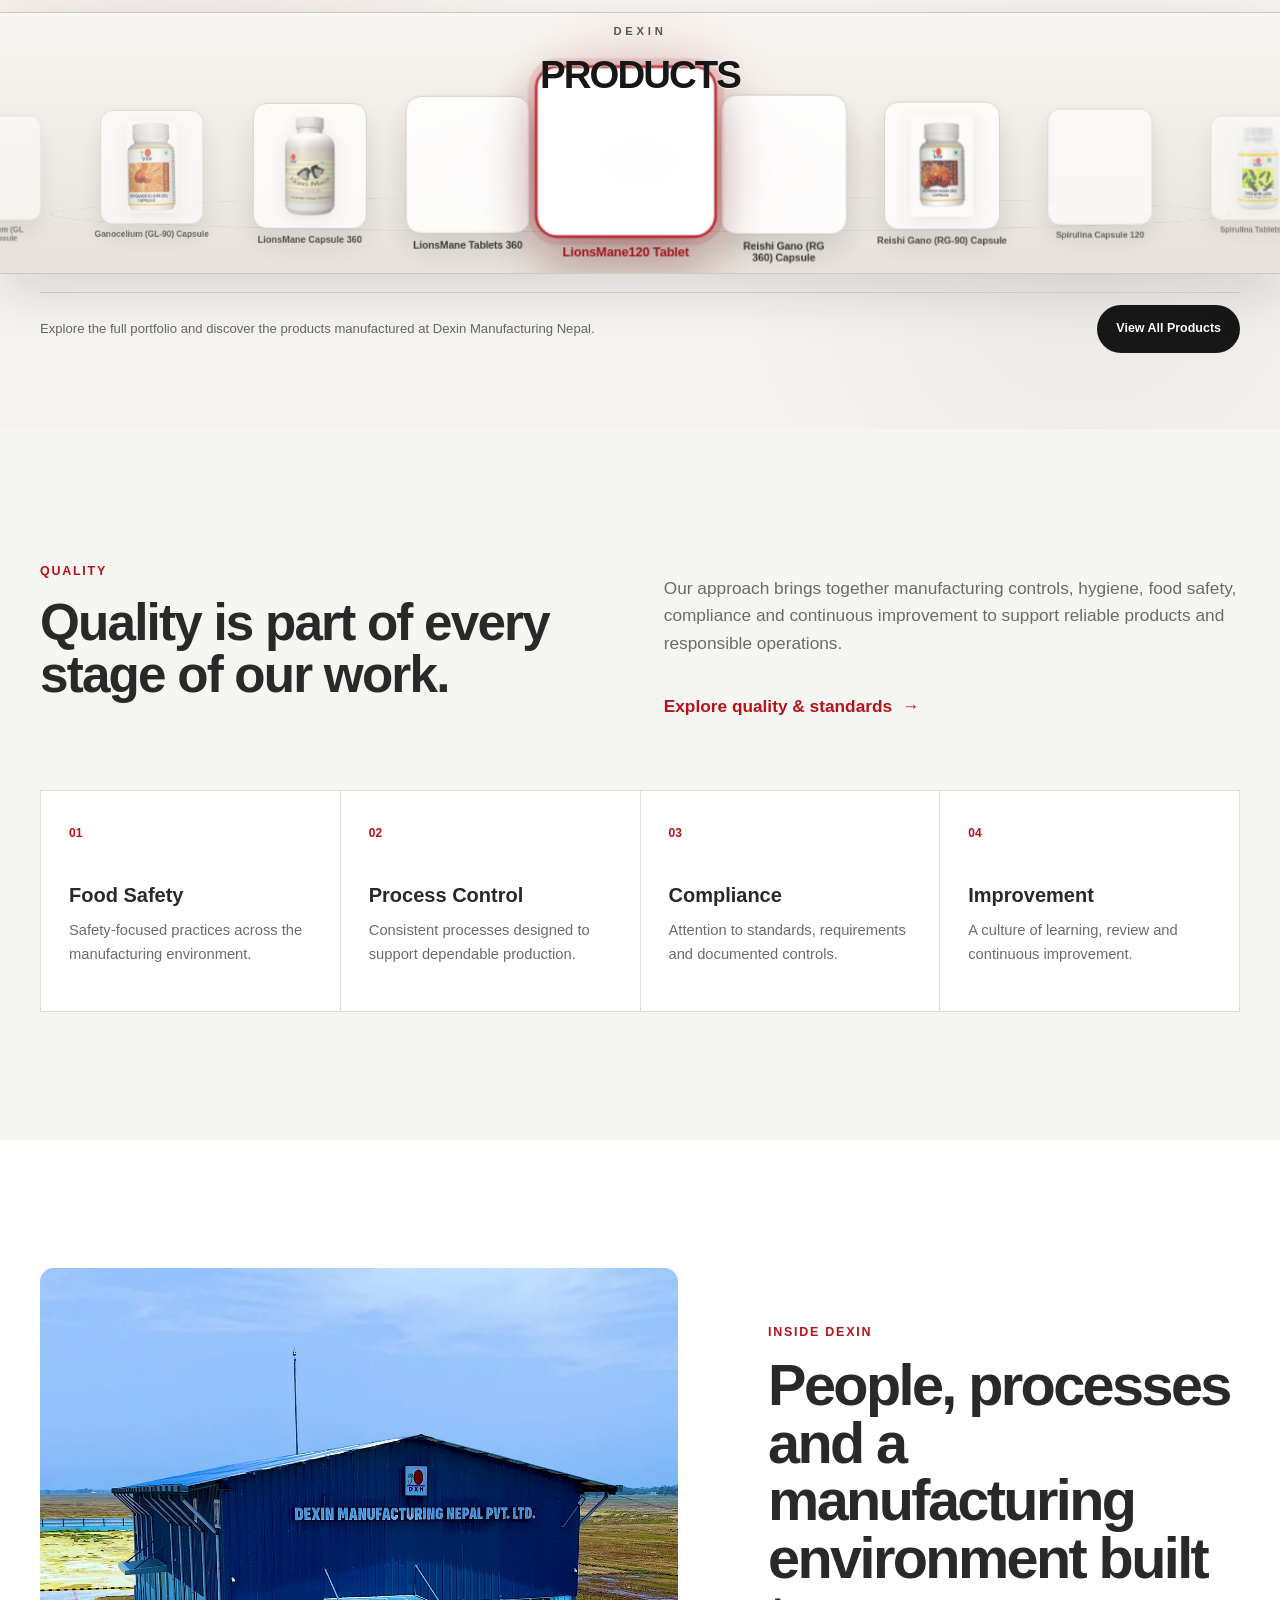
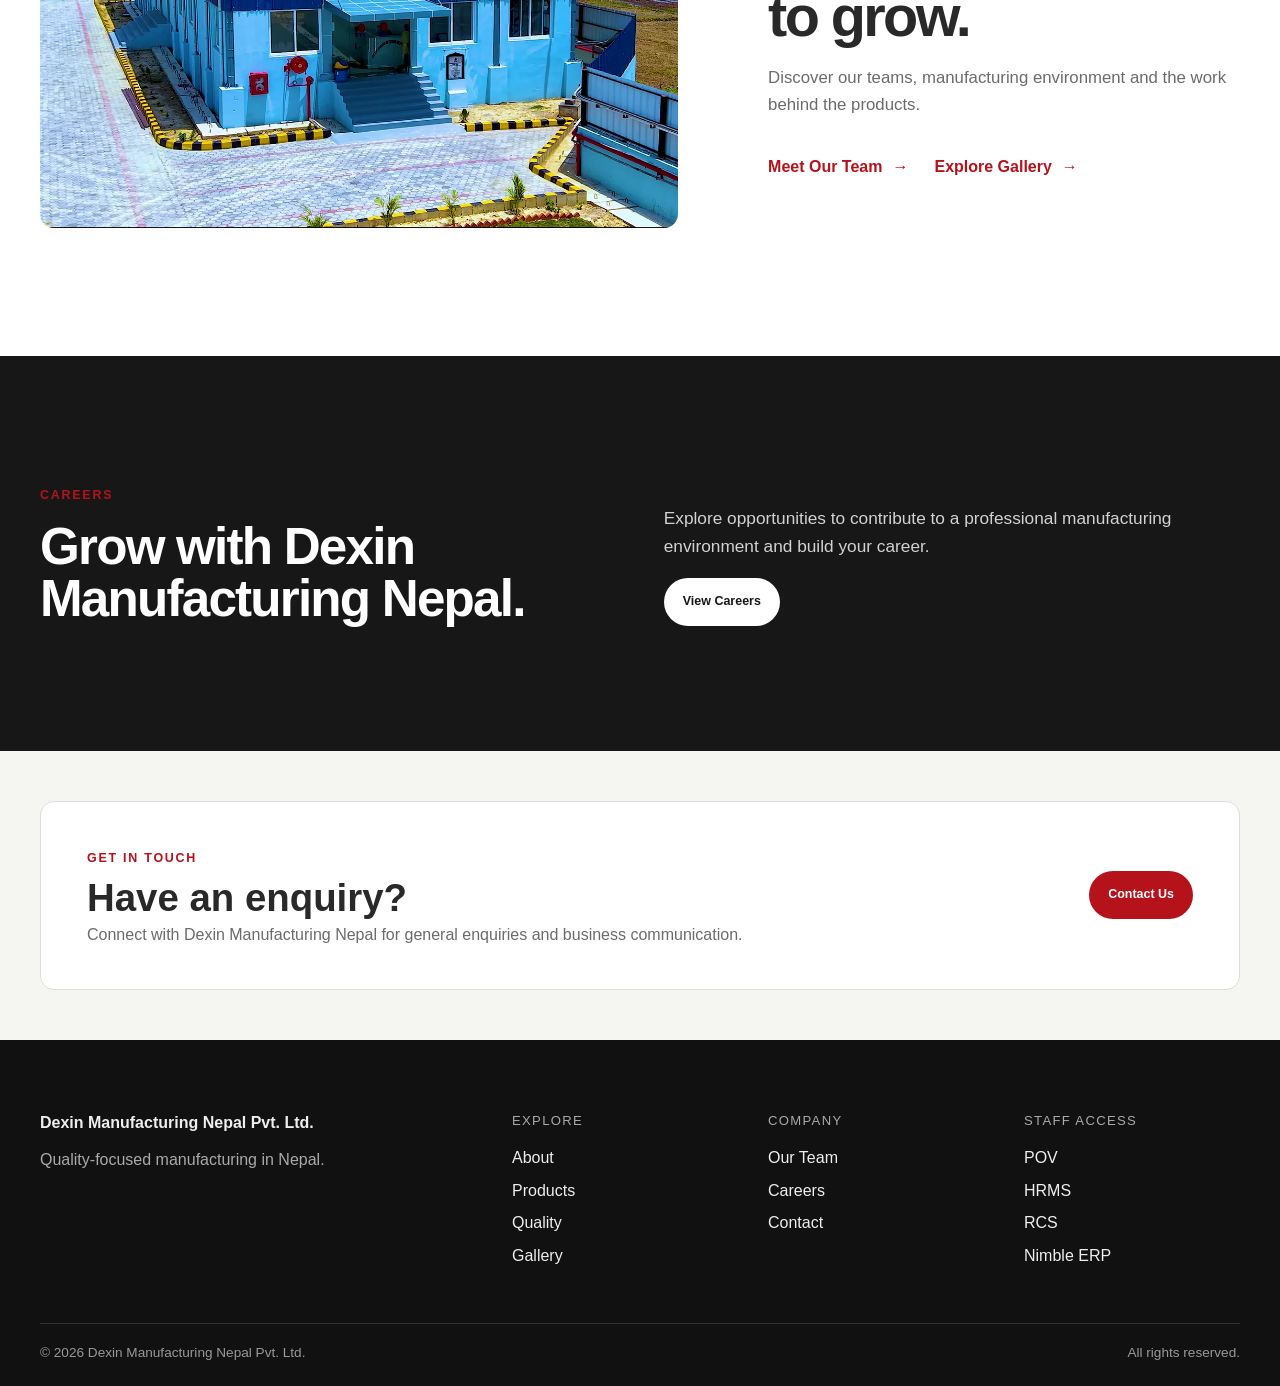
==== commit 806c52d3: "fix: restore original HRMS link and label" ====
--- a/index.html
+++ b/index.html
@@ -20,7 +20,7 @@
 <a href="index.html" aria-current="page">Home</a><a href="about.html">About</a>
 <div class="nav-dropdown"><button class="nav-dropdown-toggle" type="button">Products <span>⌄</span></button><div class="nav-dropdown-menu"><a href="products.html">All Products</a><div class="nav-dropdown-submenu"><button class="nav-submenu-toggle" type="button">Top Product <span>›</span></button><div class="nav-dropdown-submenu-menu"><a href="top-products.html?category=DXN%20Coffee">DXN Coffee</a><a href="top-products.html?category=DXN%20RG%20%26%20GL">DXN RG &amp; GL</a><a href="top-products.html?category=DXN%20Spirulina">DXN Spirulina</a><a href="top-products.html?category=DXN%20Cocozhi">DXN Cocozhi</a></div></div><a href="upcoming-products.html">Upcoming Product</a></div></div>
 <a href="gallery.html">Gallery</a><a href="quality.html">Quality</a>
-<div class="nav-dropdown"><button class="nav-dropdown-toggle" type="button">Company <span>⌄</span></button><div class="nav-dropdown-menu company-menu"><a href="our-team.html">Our Team</a><a href="careers.html">Careers</a><div class="nav-dropdown-submenu"><button class="nav-submenu-toggle" type="button">Staff Portal <span>›</span></button><div class="nav-dropdown-submenu-menu"><a href="https://pov.dxn2u.com" target="_blank" rel="noopener noreferrer">POV</a><a href="https://dexin.nimbleerp.com" target="_blank" rel="noopener noreferrer">Nepal HRMS</a><a href="https://rcs.dxn2u.com" target="_blank" rel="noopener noreferrer">RCS</a><a href="https://dexin.nimbleerp.com" target="_blank" rel="noopener noreferrer">Nimble ERP</a></div></div></div></div>
+<div class="nav-dropdown"><button class="nav-dropdown-toggle" type="button">Company <span>⌄</span></button><div class="nav-dropdown-menu company-menu"><a href="our-team.html">Our Team</a><a href="careers.html">Careers</a><div class="nav-dropdown-submenu"><button class="nav-submenu-toggle" type="button">Staff Portal <span>›</span></button><div class="nav-dropdown-submenu-menu"><a href="https://pov.dxn2u.com" target="_blank" rel="noopener noreferrer">POV</a><a href="https://hrms.dxn2u.com" target="_blank" rel="noopener noreferrer">HRMS</a><a href="https://rcs.dxn2u.com" target="_blank" rel="noopener noreferrer">RCS</a><a href="https://dexin.nimbleerp.com" target="_blank" rel="noopener noreferrer">Nimble ERP</a></div></div></div></div>
 <a href="contact.html">Contact</a>
 </nav></div></header>
 
@@ -143,7 +143,7 @@
 <div><strong>Dexin Manufacturing Nepal Pvt. Ltd.</strong><p>Quality-focused manufacturing in Nepal.</p></div>
 <div><span>Explore</span><a href="about.html">About</a><a href="products.html">Products</a><a href="quality.html">Quality</a><a href="gallery.html">Gallery</a></div>
 <div><span>Company</span><a href="our-team.html">Our Team</a><a href="careers.html">Careers</a><a href="contact.html">Contact</a></div>
-<div><span>Staff Access</span><a href="https://pov.dxn2u.com" target="_blank" rel="noopener noreferrer">POV</a><a href="https://dexin.nimbleerp.com" target="_blank" rel="noopener noreferrer">Nepal HRMS</a><a href="https://rcs.dxn2u.com" target="_blank" rel="noopener noreferrer">RCS</a><a href="https://dexin.nimbleerp.com" target="_blank" rel="noopener noreferrer">Nimble ERP</a></div>
+<div><span>Staff Access</span><a href="https://pov.dxn2u.com" target="_blank" rel="noopener noreferrer">POV</a><a href="https://hrms.dxn2u.com" target="_blank" rel="noopener noreferrer">HRMS</a><a href="https://rcs.dxn2u.com" target="_blank" rel="noopener noreferrer">RCS</a><a href="https://dexin.nimbleerp.com" target="_blank" rel="noopener noreferrer">Nimble ERP</a></div>
 </div><div class="container footer-bottom"><span>© <span id="current-year"></span> Dexin Manufacturing Nepal Pvt. Ltd.</span><span>All rights reserved.</span></div></footer>
 
 <script src="js/main.js"></script>
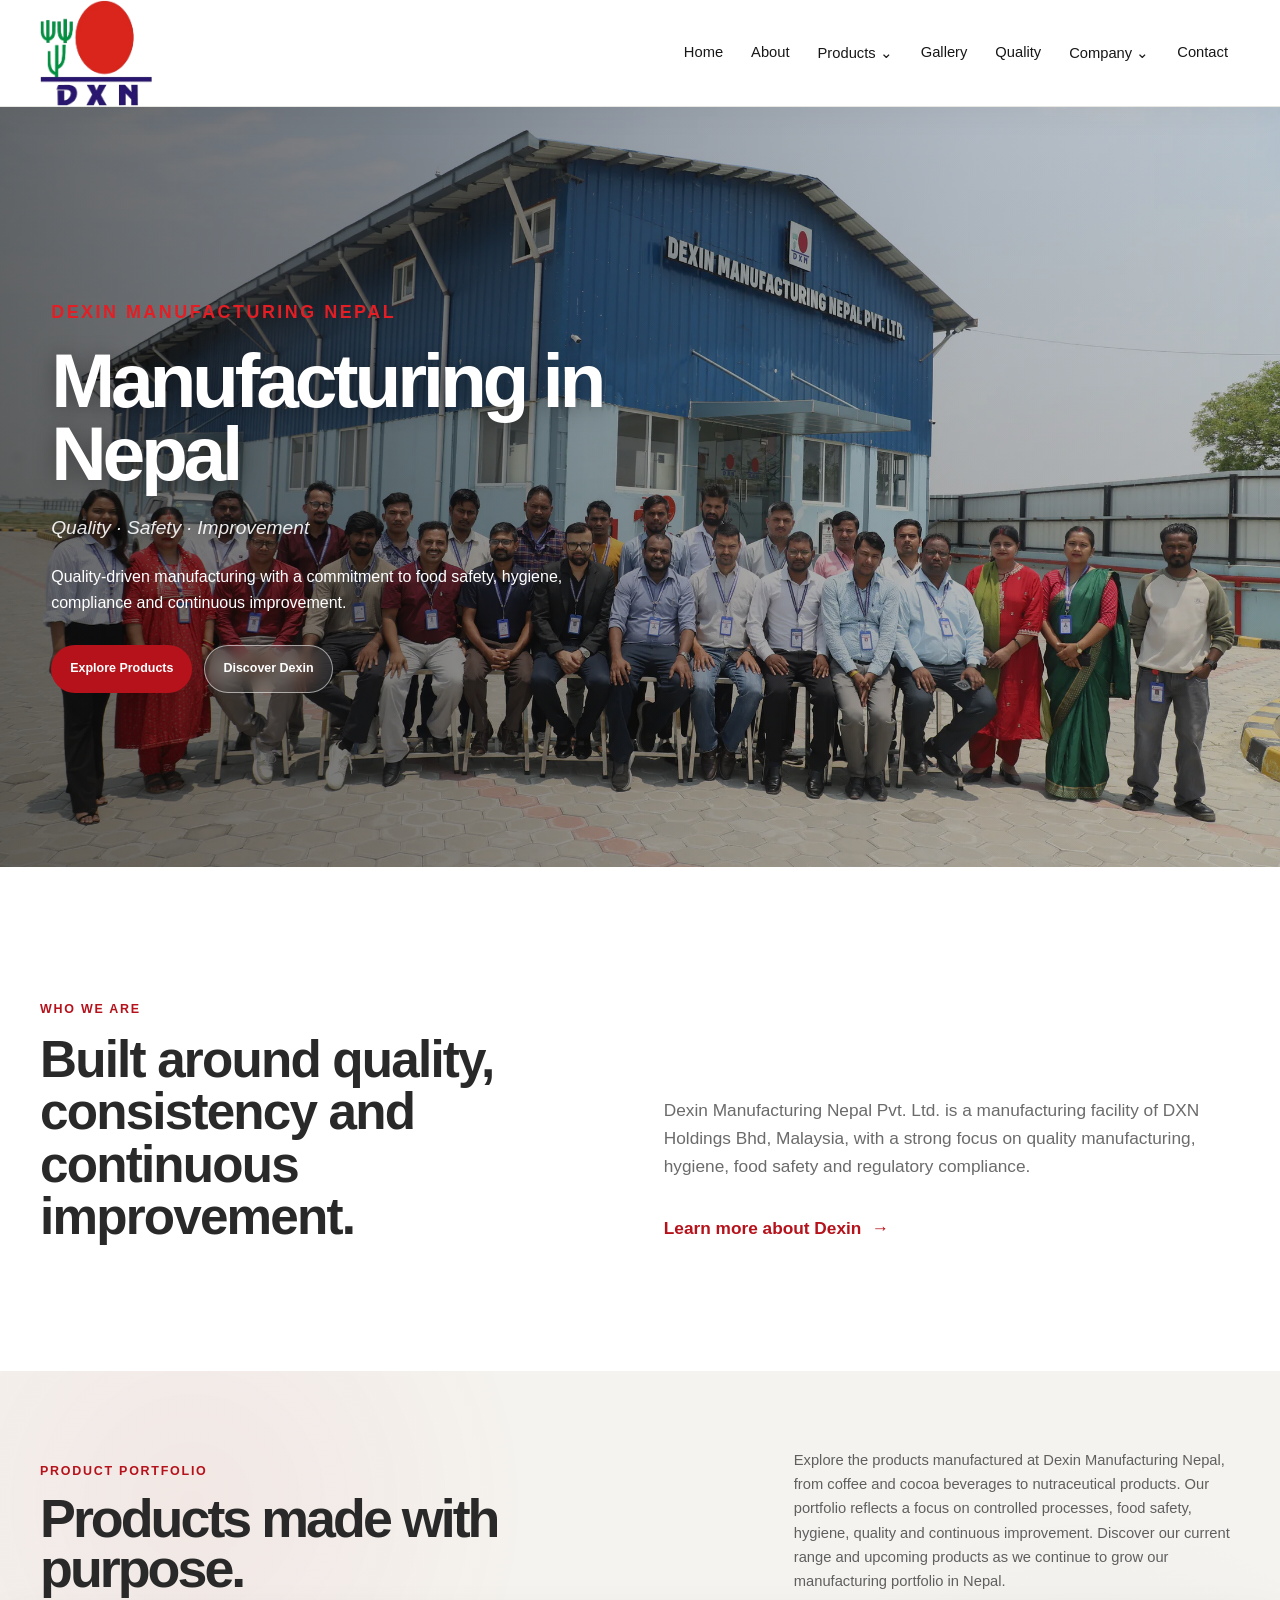
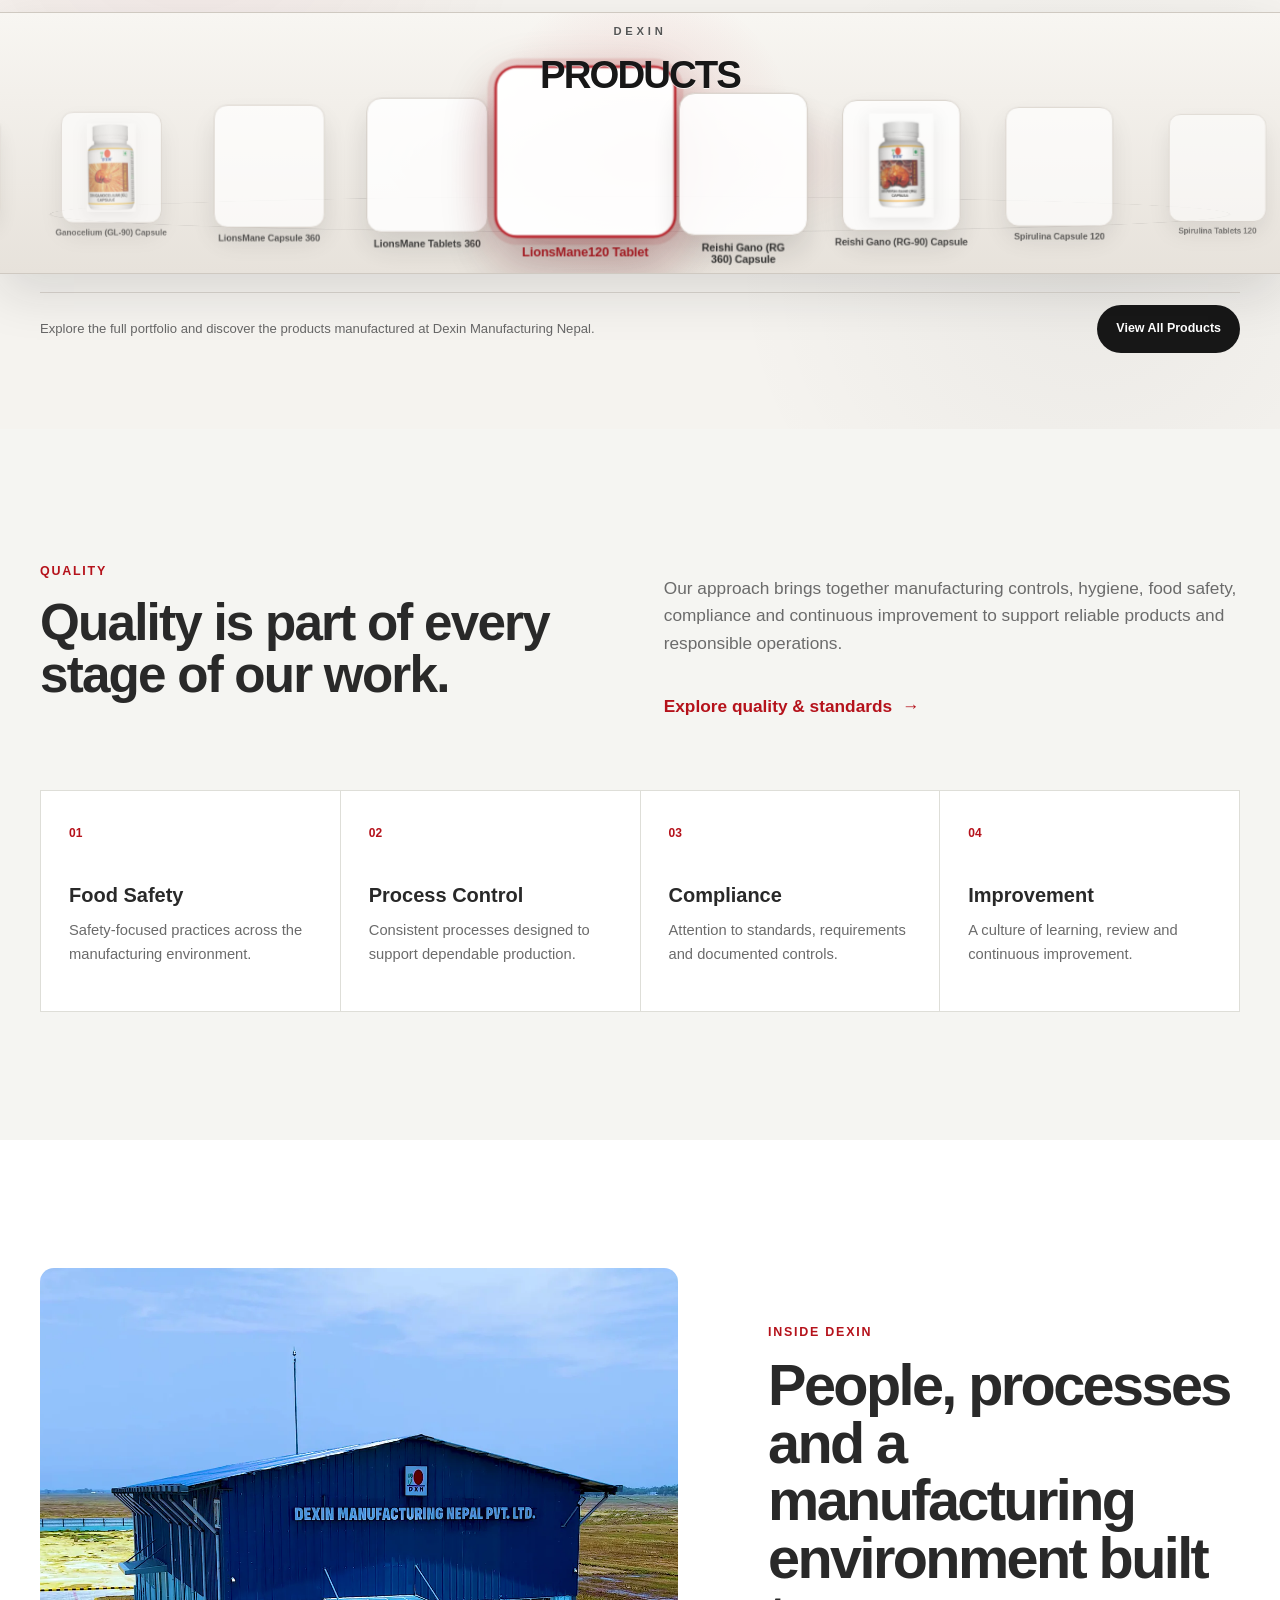
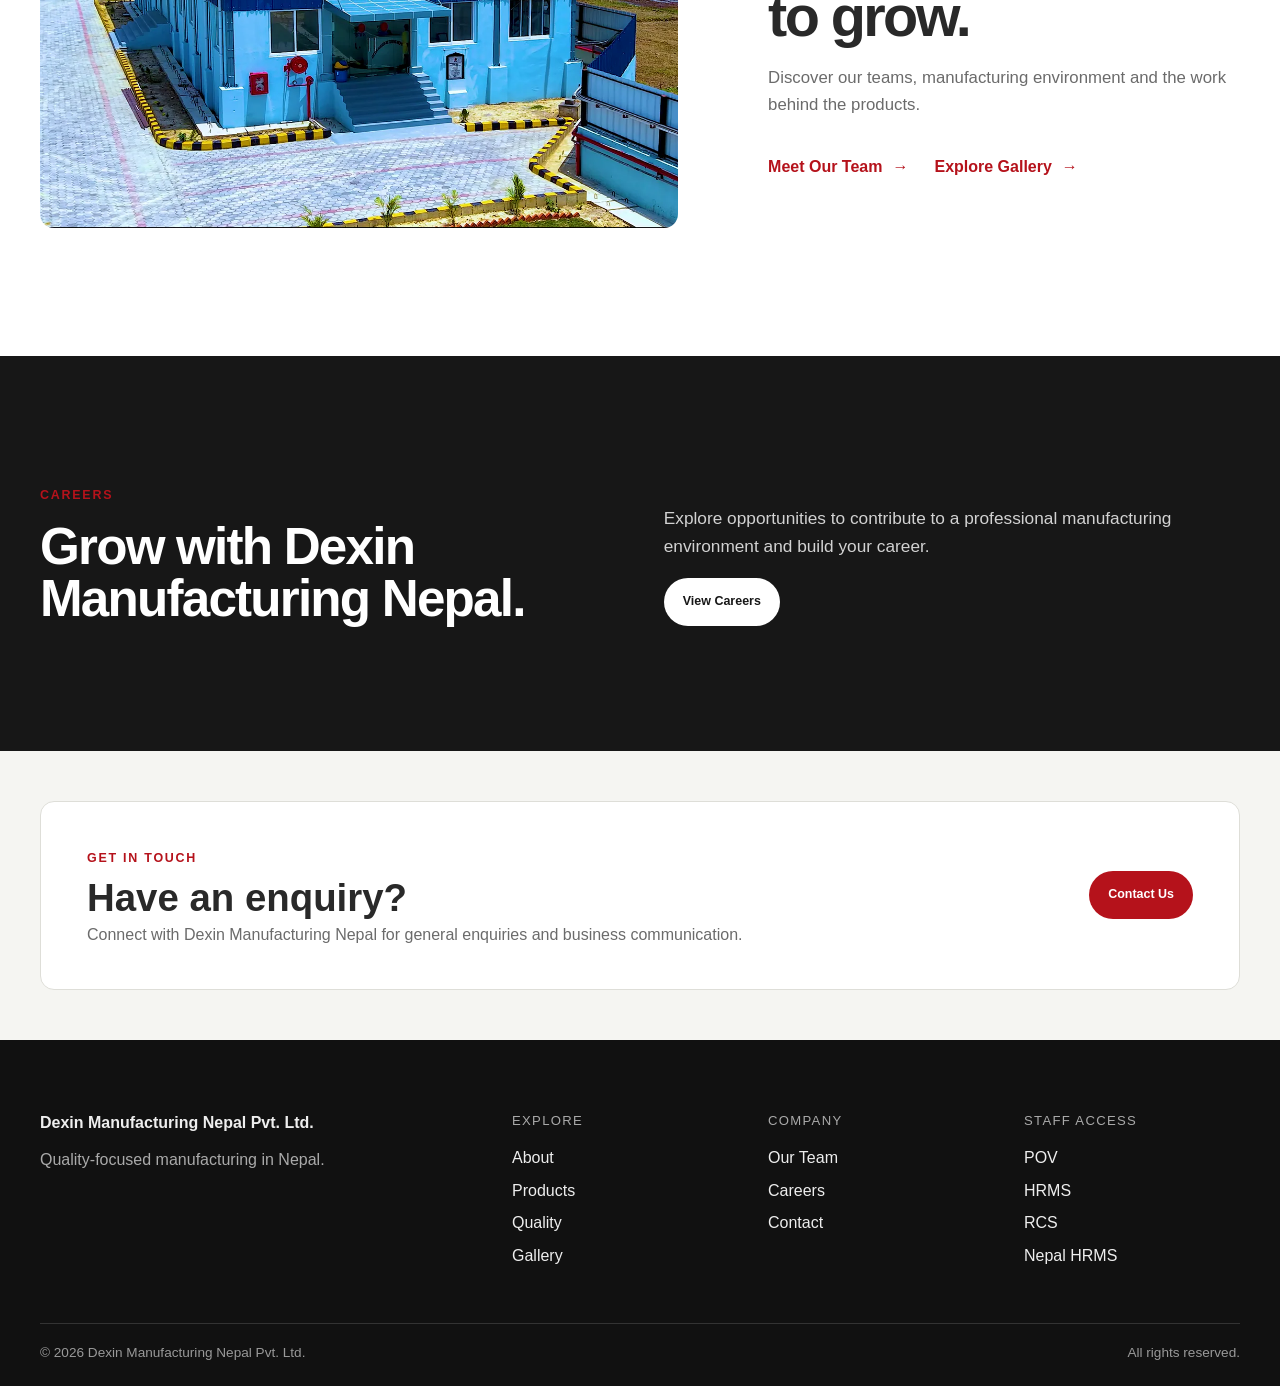
==== commit cd50dc7c: "fix: label Nimble ERP URL as Nepal HRMS" ====
--- a/index.html
+++ b/index.html
@@ -20,7 +20,7 @@
 <a href="index.html" aria-current="page">Home</a><a href="about.html">About</a>
 <div class="nav-dropdown"><button class="nav-dropdown-toggle" type="button">Products <span>⌄</span></button><div class="nav-dropdown-menu"><a href="products.html">All Products</a><div class="nav-dropdown-submenu"><button class="nav-submenu-toggle" type="button">Top Product <span>›</span></button><div class="nav-dropdown-submenu-menu"><a href="top-products.html?category=DXN%20Coffee">DXN Coffee</a><a href="top-products.html?category=DXN%20RG%20%26%20GL">DXN RG &amp; GL</a><a href="top-products.html?category=DXN%20Spirulina">DXN Spirulina</a><a href="top-products.html?category=DXN%20Cocozhi">DXN Cocozhi</a></div></div><a href="upcoming-products.html">Upcoming Product</a></div></div>
 <a href="gallery.html">Gallery</a><a href="quality.html">Quality</a>
-<div class="nav-dropdown"><button class="nav-dropdown-toggle" type="button">Company <span>⌄</span></button><div class="nav-dropdown-menu company-menu"><a href="our-team.html">Our Team</a><a href="careers.html">Careers</a><div class="nav-dropdown-submenu"><button class="nav-submenu-toggle" type="button">Staff Portal <span>›</span></button><div class="nav-dropdown-submenu-menu"><a href="https://pov.dxn2u.com" target="_blank" rel="noopener noreferrer">POV</a><a href="https://hrms.dxn2u.com" target="_blank" rel="noopener noreferrer">HRMS</a><a href="https://rcs.dxn2u.com" target="_blank" rel="noopener noreferrer">RCS</a><a href="https://dexin.nimbleerp.com" target="_blank" rel="noopener noreferrer">Nimble ERP</a></div></div></div></div>
+<div class="nav-dropdown"><button class="nav-dropdown-toggle" type="button">Company <span>⌄</span></button><div class="nav-dropdown-menu company-menu"><a href="our-team.html">Our Team</a><a href="careers.html">Careers</a><div class="nav-dropdown-submenu"><button class="nav-submenu-toggle" type="button">Staff Portal <span>›</span></button><div class="nav-dropdown-submenu-menu"><a href="https://pov.dxn2u.com" target="_blank" rel="noopener noreferrer">POV</a><a href="https://hrms.dxn2u.com" target="_blank" rel="noopener noreferrer">HRMS</a><a href="https://rcs.dxn2u.com" target="_blank" rel="noopener noreferrer">RCS</a><a href="https://dexin.nimbleerp.com" target="_blank" rel="noopener noreferrer">Nepal HRMS</a></div></div></div></div>
 <a href="contact.html">Contact</a>
 </nav></div></header>
 
@@ -143,7 +143,7 @@
 <div><strong>Dexin Manufacturing Nepal Pvt. Ltd.</strong><p>Quality-focused manufacturing in Nepal.</p></div>
 <div><span>Explore</span><a href="about.html">About</a><a href="products.html">Products</a><a href="quality.html">Quality</a><a href="gallery.html">Gallery</a></div>
 <div><span>Company</span><a href="our-team.html">Our Team</a><a href="careers.html">Careers</a><a href="contact.html">Contact</a></div>
-<div><span>Staff Access</span><a href="https://pov.dxn2u.com" target="_blank" rel="noopener noreferrer">POV</a><a href="https://hrms.dxn2u.com" target="_blank" rel="noopener noreferrer">HRMS</a><a href="https://rcs.dxn2u.com" target="_blank" rel="noopener noreferrer">RCS</a><a href="https://dexin.nimbleerp.com" target="_blank" rel="noopener noreferrer">Nimble ERP</a></div>
+<div><span>Staff Access</span><a href="https://pov.dxn2u.com" target="_blank" rel="noopener noreferrer">POV</a><a href="https://hrms.dxn2u.com" target="_blank" rel="noopener noreferrer">HRMS</a><a href="https://rcs.dxn2u.com" target="_blank" rel="noopener noreferrer">RCS</a><a href="https://dexin.nimbleerp.com" target="_blank" rel="noopener noreferrer">Nepal HRMS</a></div>
 </div><div class="container footer-bottom"><span>© <span id="current-year"></span> Dexin Manufacturing Nepal Pvt. Ltd.</span><span>All rights reserved.</span></div></footer>
 
 <script src="js/main.js"></script>
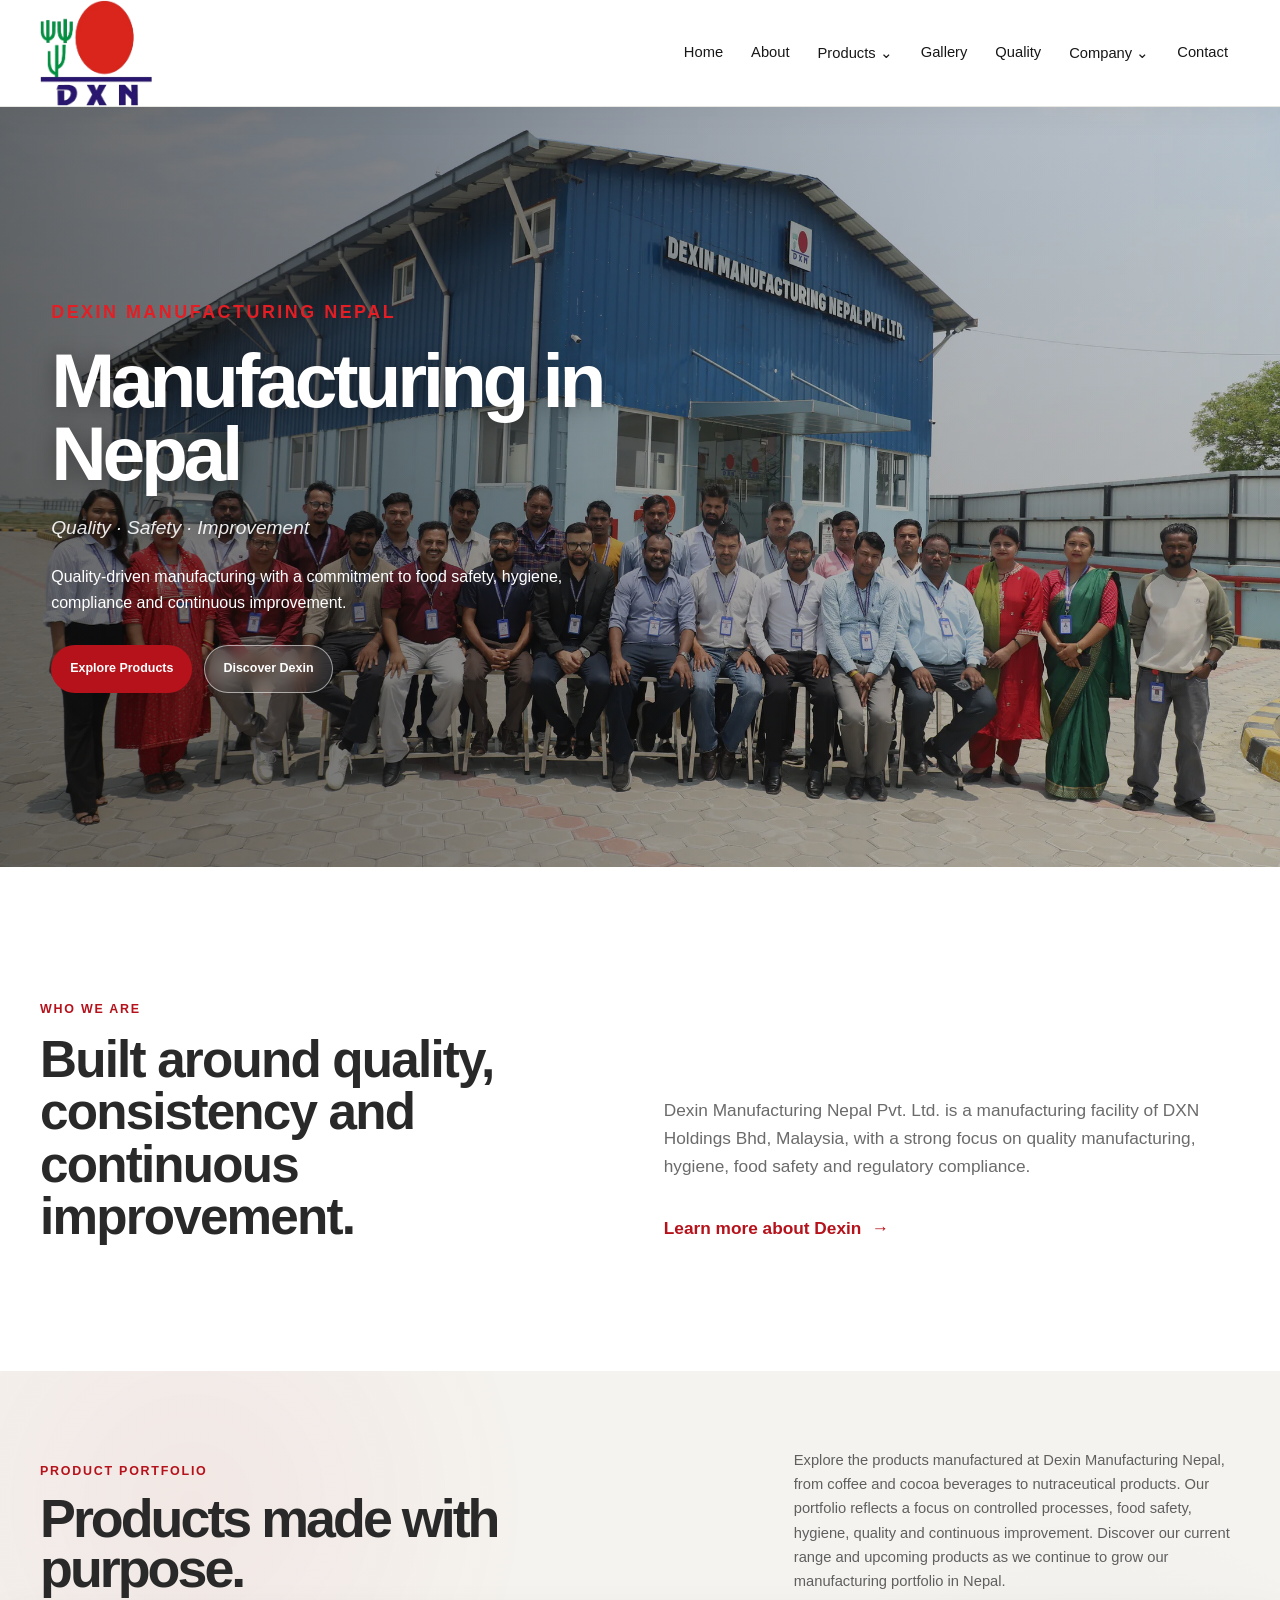
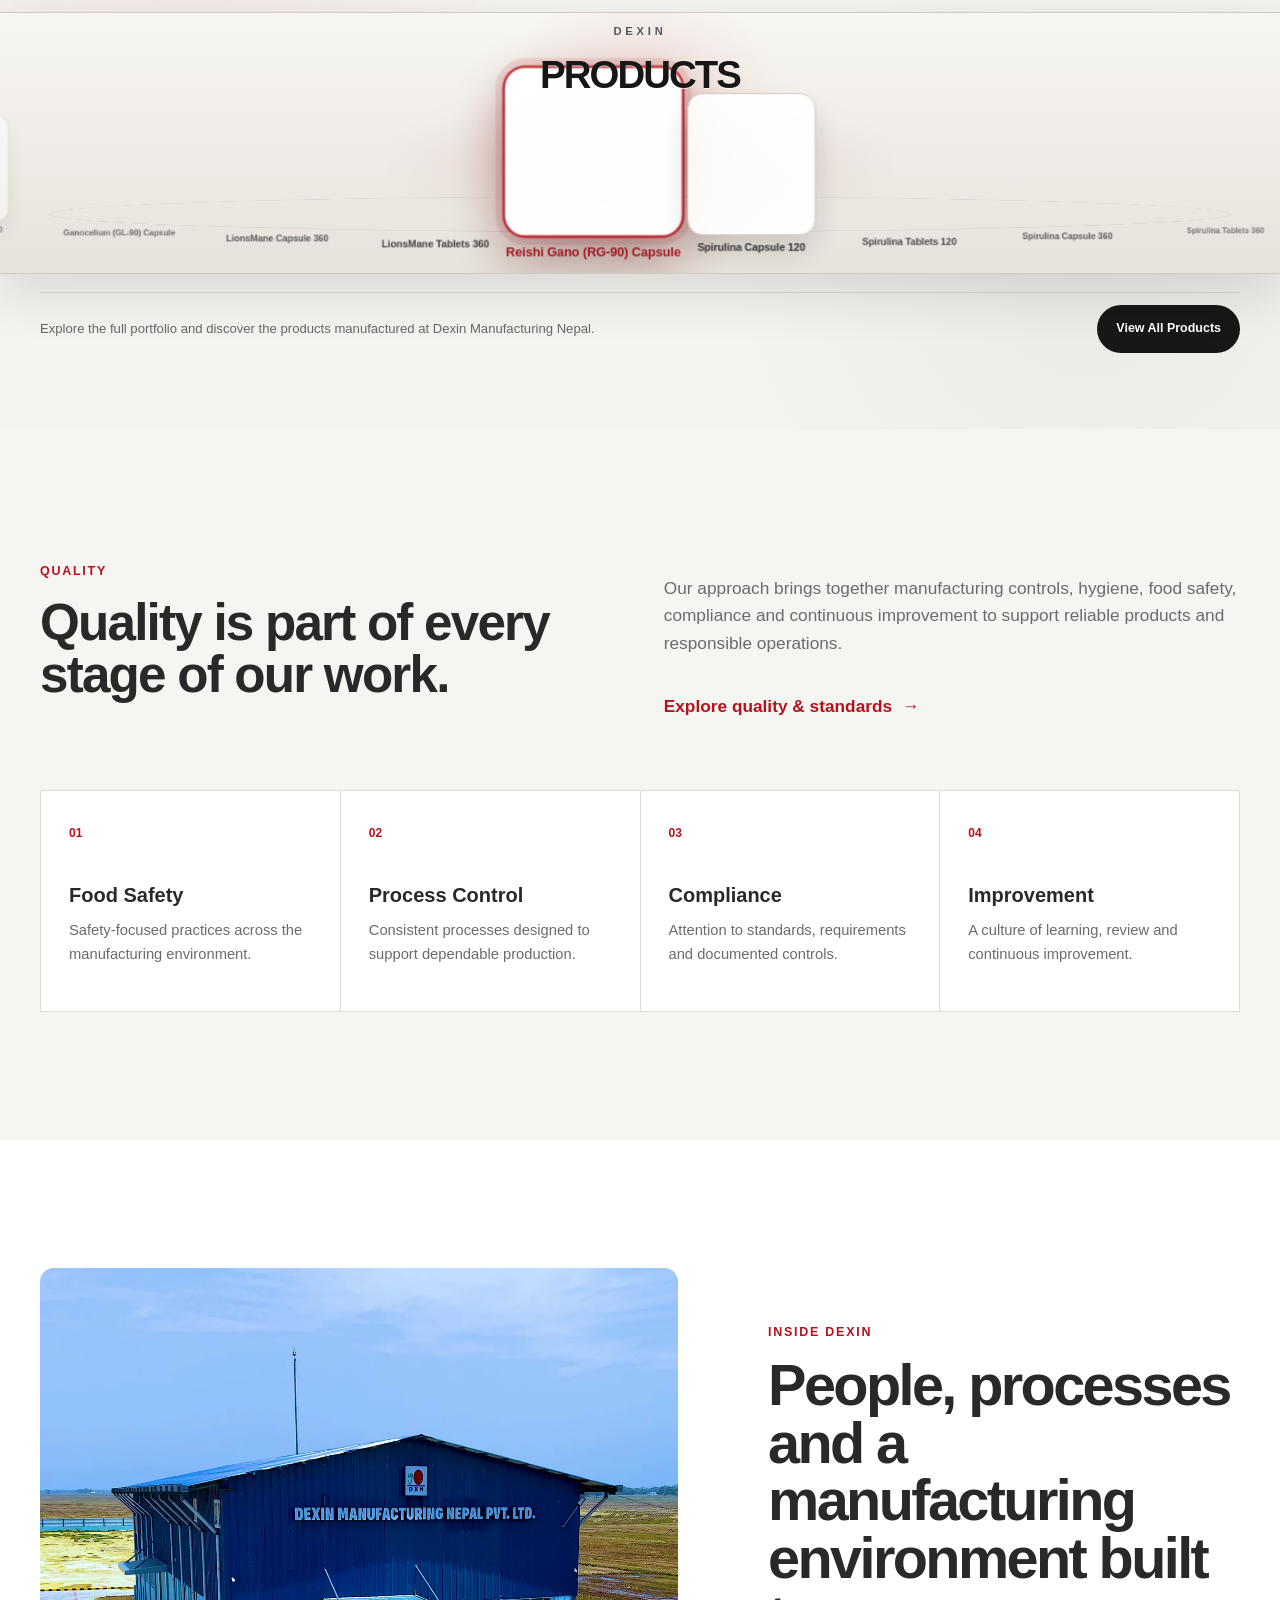
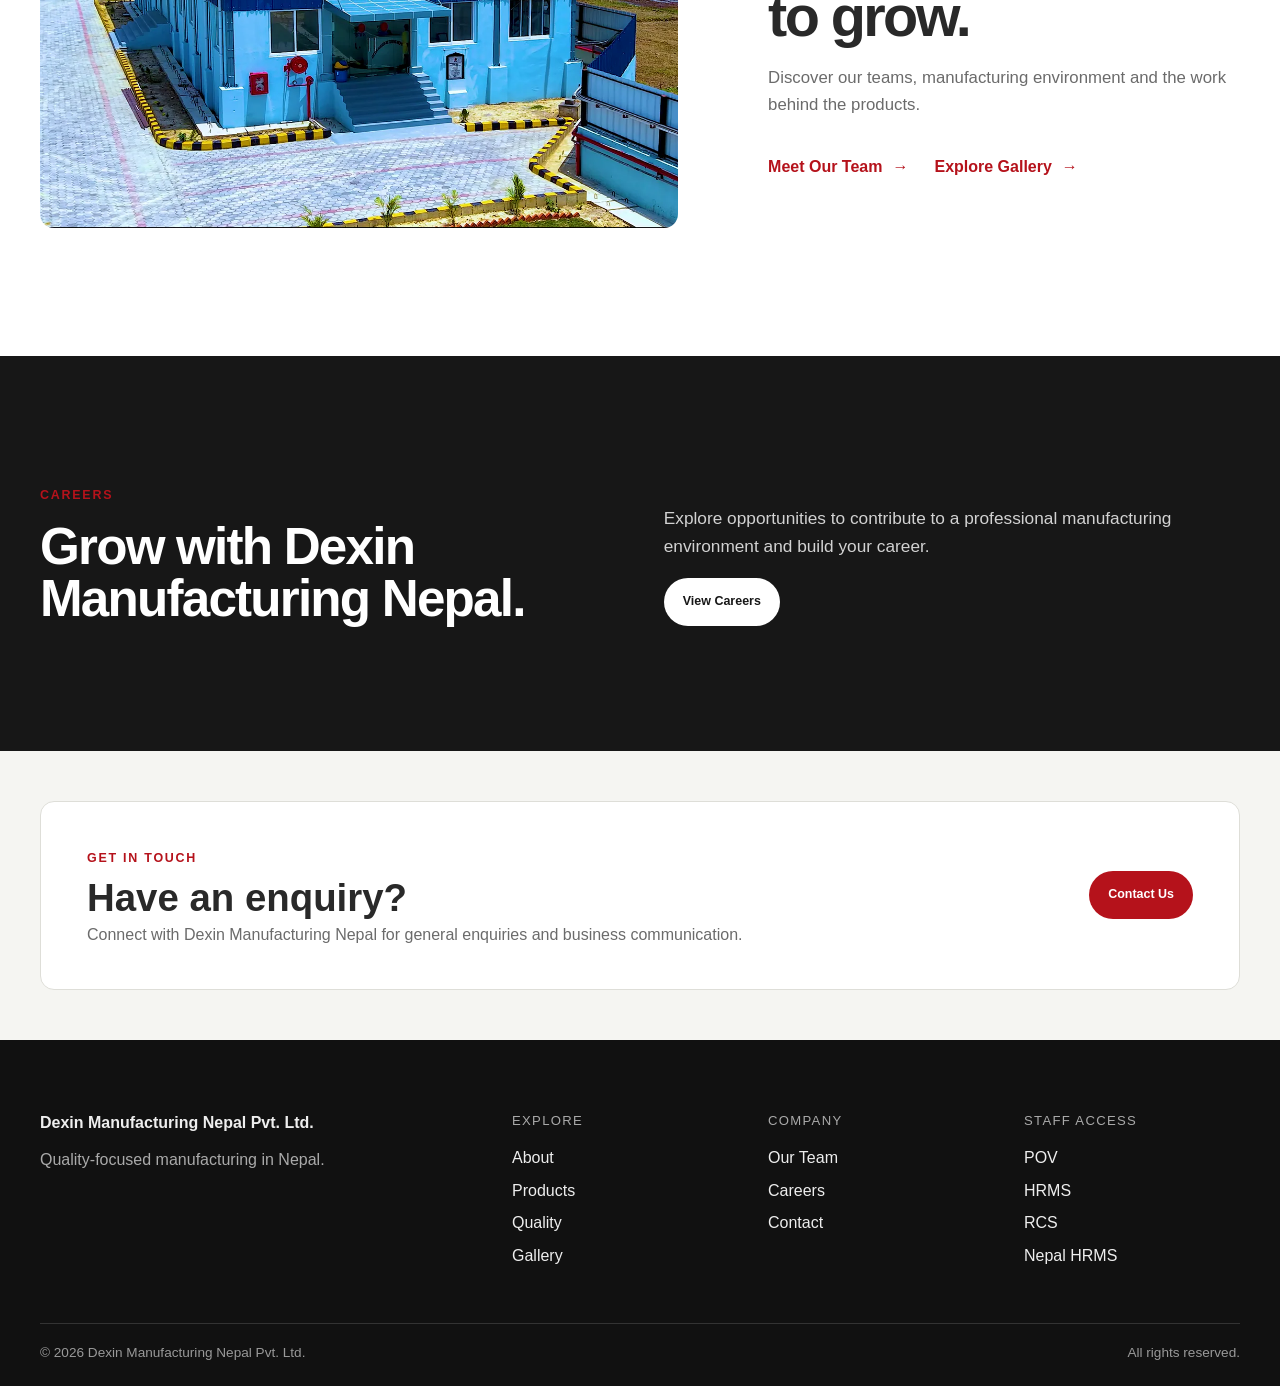
==== commit 580341e5: "Refresh cached styles for product image fallback fix" ====
--- a/index.html
+++ b/index.html
@@ -7,7 +7,7 @@
 <title>Dexin Manufacturing Nepal Pvt. Ltd.</title>
 <link rel="icon" type="image/png" href="images/logo/dxn-logo.png">
 <link rel="preload" as="image" href="optimized-images/hero/factory-main.webp" fetchpriority="high">
-<link rel="stylesheet" href="css/style.css?v=translucent-header-1">
+<link rel="stylesheet" href="css/style.css?v=quick-view-fallback-fix-2">
 <link rel="stylesheet" href="css/pages/products.css">
 <link rel="stylesheet" href="css/pages/home.css">
 <link rel="stylesheet" href="css/responsive.css">
@@ -148,7 +148,7 @@
 
 <script src="js/main.js"></script>
 <script src="js/navigation.js"></script>
-<script src="js/products.js"></script>
+<script src="js/products.js?v=quick-view-fallback-fix-2"></script>
 <script src="js/automatic-images.js?v=hero-contrast-12s"></script>
 <script src="js/optimized-images.js"></script>
 </body></html>
--- a/css/style.css
+++ b/css/style.css
@@ -14,6 +14,8 @@
 .product-quick-view-media{min-height:470px;display:grid;place-items:center;background:#f5f5f2;padding:42px;overflow:hidden}
 .product-quick-view-media img{display:block;width:100%;height:100%;max-width:100%;max-height:100%;object-fit:contain;filter:drop-shadow(0 22px 28px rgba(23,23,23,.13))}
 .product-quick-view-image-empty{width:100%;height:100%;min-height:300px;display:flex;flex-direction:column;align-items:center;justify-content:center;gap:8px;color:#bdbdb5;text-align:center}
+/* Keep the fallback hidden whenever a product image is available. */
+.product-quick-view-image-empty[hidden]{display:none!important}
 .product-quick-view-image-empty span{font-size:1.5rem;font-weight:900;letter-spacing:.16em}
 .product-quick-view-image-empty small{font-size:.62rem;letter-spacing:.1em}
 .product-quick-view-content{padding:clamp(34px,5vw,58px) clamp(28px,5vw,58px) 42px;display:flex;flex-direction:column;justify-content:center;min-width:0}
